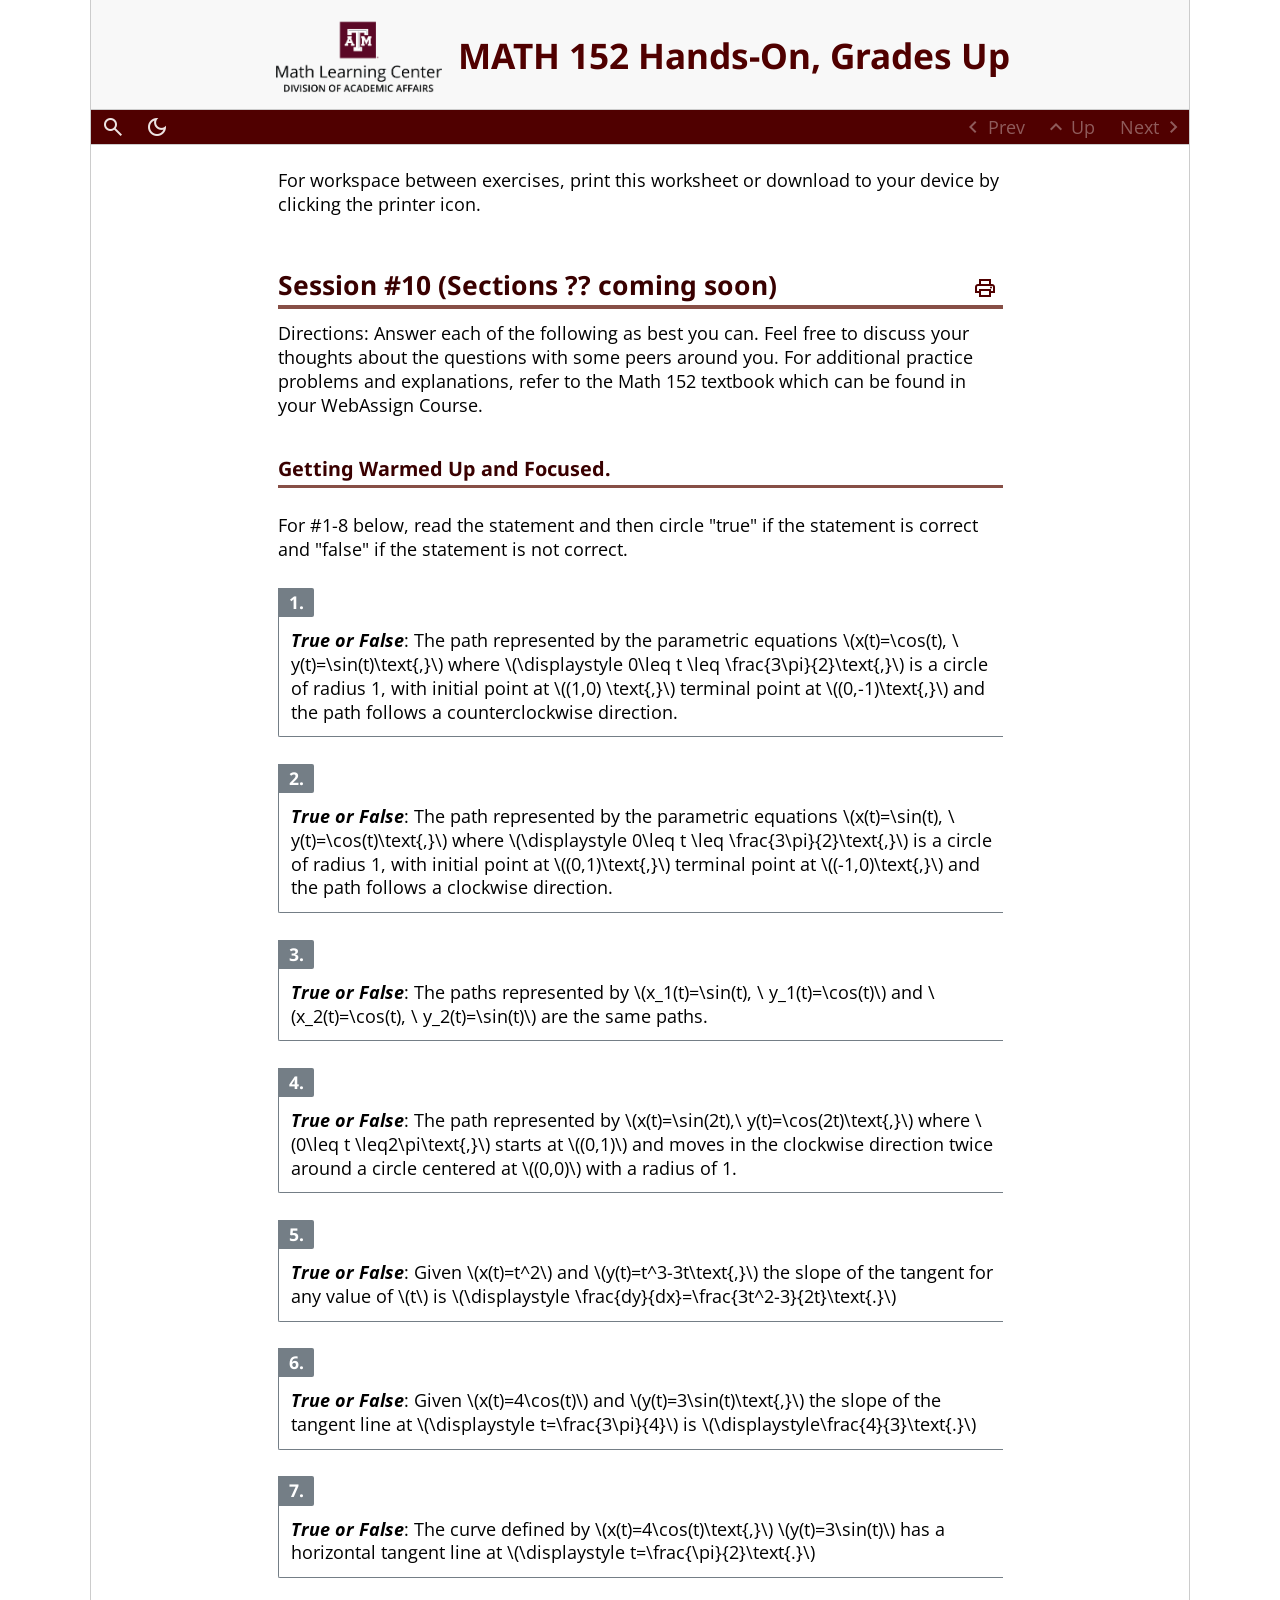
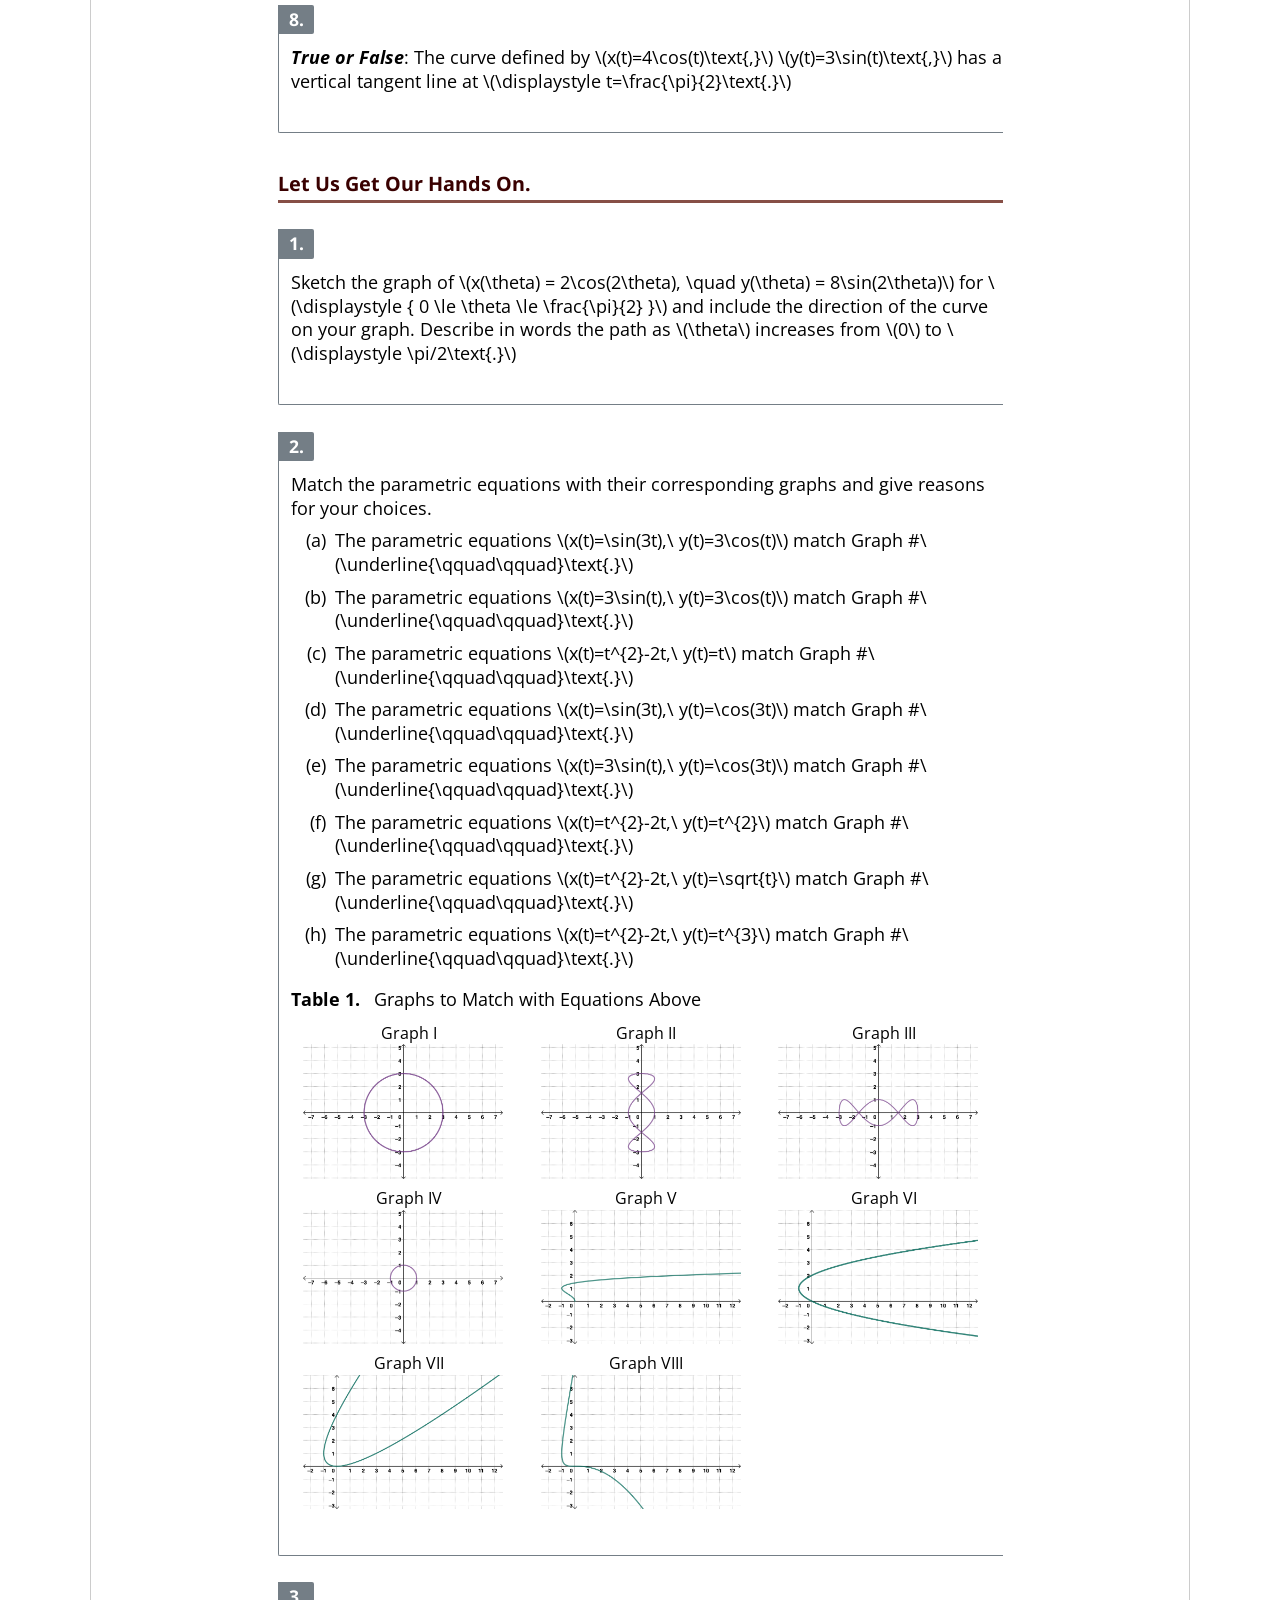
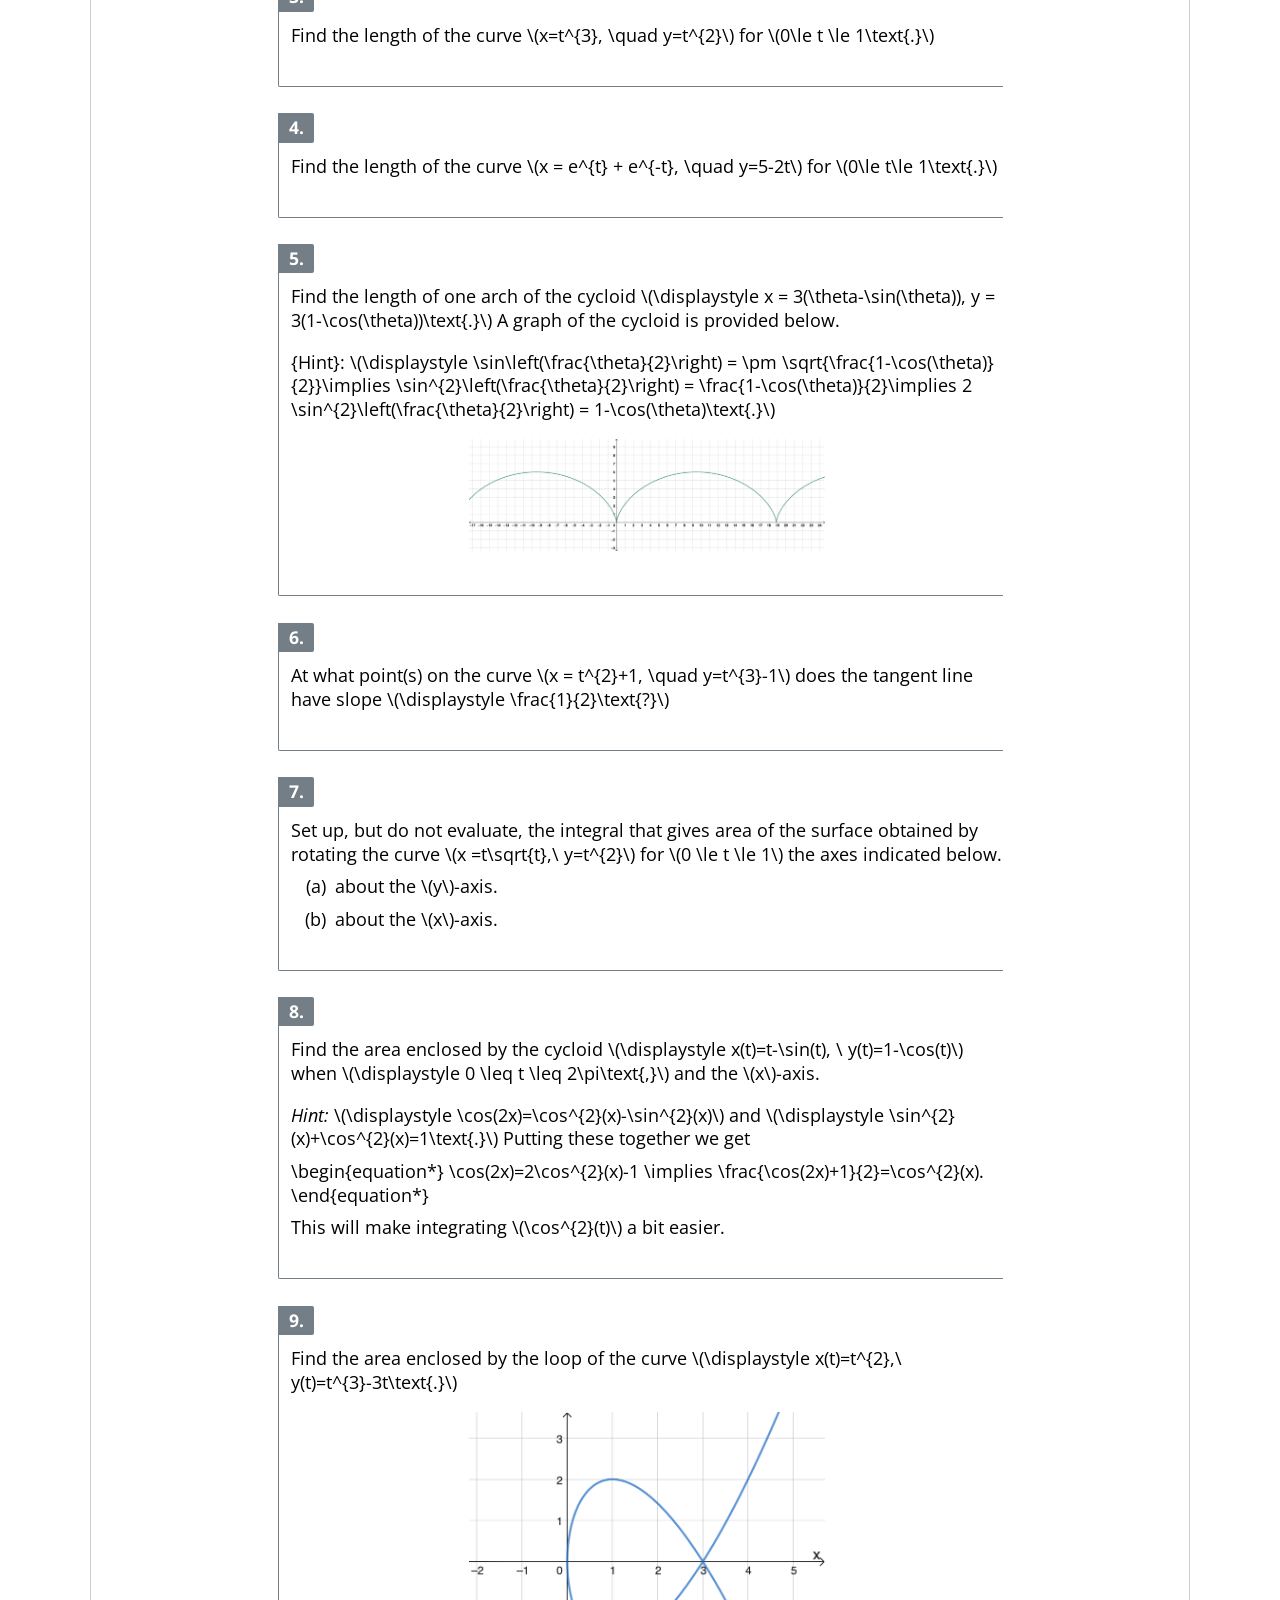
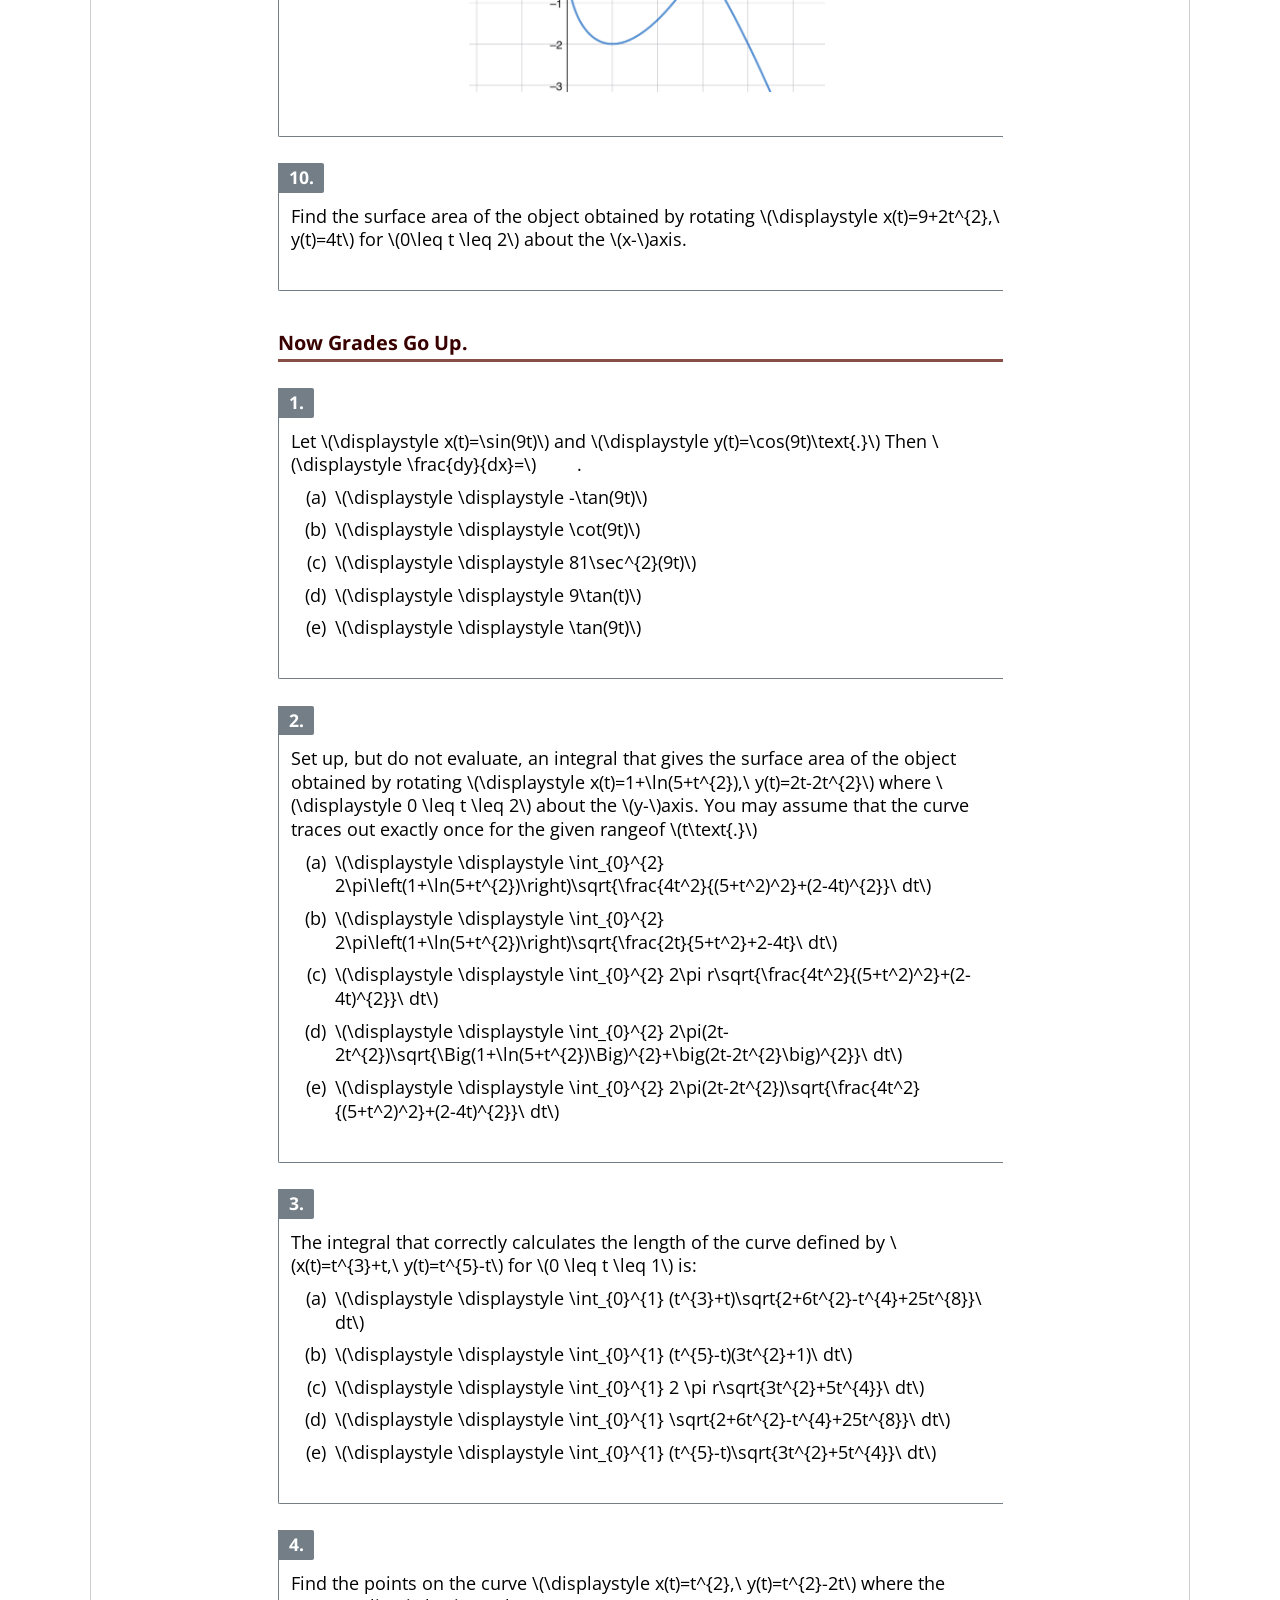
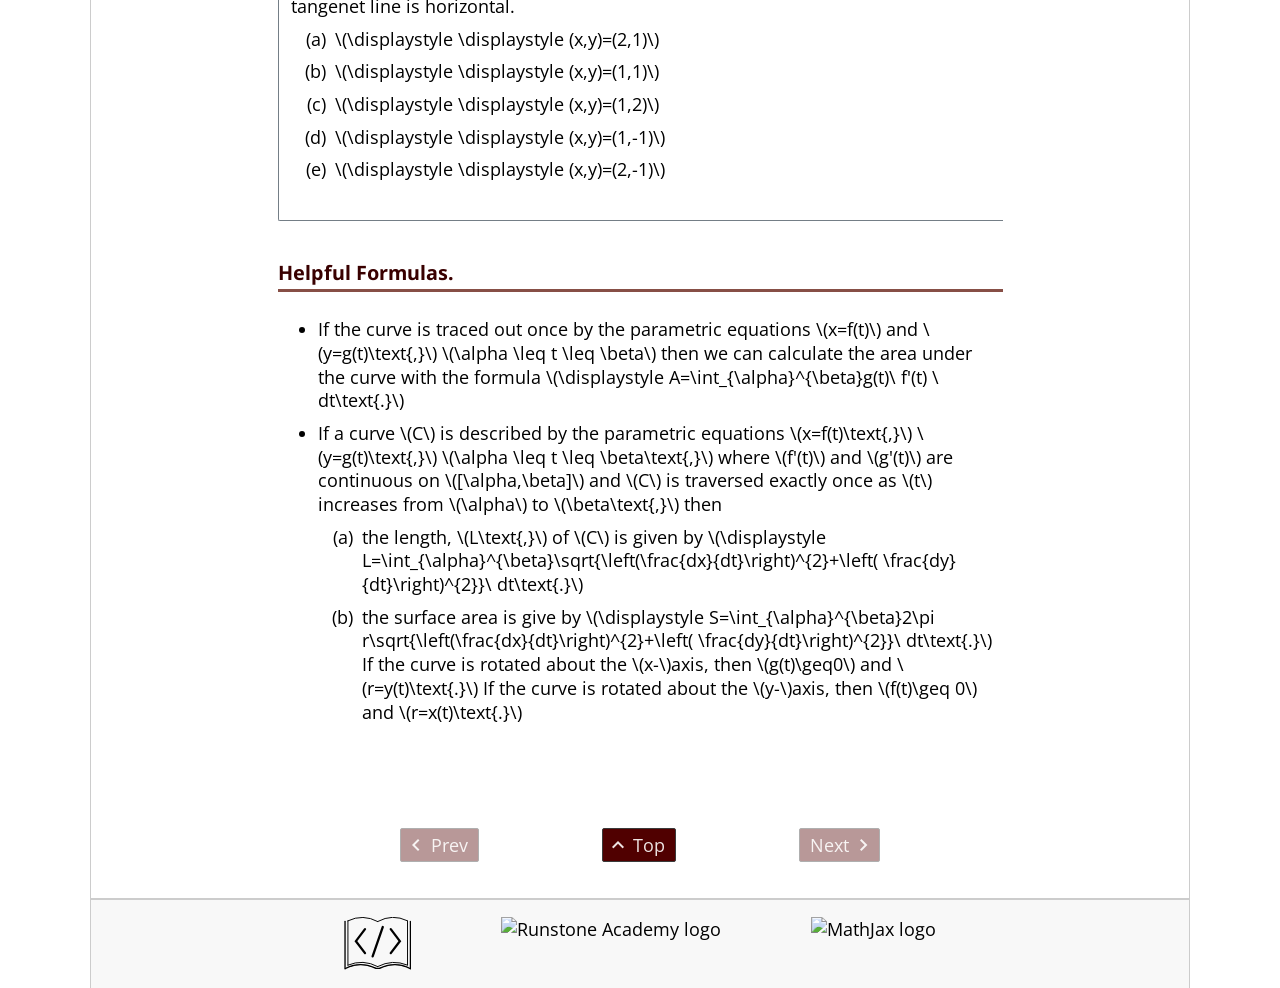
==== web10/session1wks.html @ d15b29ce "Latest build deployed." ====
<!DOCTYPE html>
<!--********************************************-->
<!--*       Generated from PreTeXt source      *-->
<!--*                                          *-->
<!--*         https://pretextbook.org          *-->
<!--*                                          *-->
<!--********************************************-->
<html lang="en-US" dir="ltr">
<!--******************************************-->
<!--*  Authored with PreTeXt                 *-->
<!--*  pretextbook.org                       *-->
<!--*  Theme: salem                          *-->
<!--*  Palette:                              *-->
<!--******************************************-->
<head xmlns:og="http://ogp.me/ns#" xmlns:book="https://ogp.me/ns/book#">
<meta http-equiv="Content-Type" content="text/html; charset=UTF-8">
<title>MATH 152 Hands-On, Grades Up</title>
<link rel="preconnect" href="https://fonts.googleapis.com">
<link rel="preconnect" href="https://fonts.gstatic.com" crossorigin="">
<link rel="stylesheet" href="https://fonts.googleapis.com/css2?family=Material+Symbols+Outlined:opsz,wght,FILL,GRAD@24,400,0,0">
<link href="_static/pretext/css/theme.css" rel="stylesheet" type="text/css">
<link href="_static/pretext/css/ol-markers.css" rel="stylesheet" type="text/css">
<script>
var runestoneMathReady = new Promise((resolve) => window.rsMathReady = resolve);
window.MathJax = {
  "tex": {
    "inlineMath": [
      [
        "\\(",
        "\\)"
      ]
    ],
    "tags": "none",
    "tagSide": "right",
    "tagIndent": ".8em",
    "packages": {
      "[+]": [
        "base",
        "extpfeil",
        "ams",
        "amscd",
        "color",
        "newcommand",
        "knowl"
      ]
    }
  },
  "options": {
    "ignoreHtmlClass": "tex2jax_ignore|ignore-math",
    "processHtmlClass": "process-math"
  },
  "chtml": {
    "scale": 0.98,
    "mtextInheritFont": true
  },
  "loader": {
    "load": [
      "input/asciimath",
      "[tex]/extpfeil",
      "[tex]/amscd",
      "[tex]/color",
      "[tex]/newcommand",
      "[pretext]/mathjaxknowl3.js"
    ],
    "paths": {
      "pretext": "_static/pretext/js"
    }
  },
  "startup": {
    pageReady() {
      return MathJax.startup.defaultPageReady().then(function () {
      console.log("in ready function");
      rsMathReady();
      }
    )}
  }
};
</script><script src="https://cdn.jsdelivr.net/npm/mathjax@3/es5/tex-chtml.js"></script><meta name="Keywords" content="Authored in PreTeXt">
<meta name="viewport" content="width=device-width, initial-scale=1.0">
<meta property="og:type" content="article">
<script src="_static/pretext/js/jquery.min.js"></script><script src="_static/pretext/js/pretext.js"></script><script src="_static/pretext/js/pretext_add_on.js?x=1"></script><!--** eBookCongig is necessary to configure interactive       **-->
<!--** Runestone components to run locally in reader's browser **-->
<!--** No external communication:                              **-->
<!--**     log level is 0, Runestone Services are disabled     **-->
<script type="text/javascript">
eBookConfig = {};
eBookConfig.useRunestoneServices = false;
eBookConfig.host = 'http://127.0.0.1:8000';
eBookConfig.course = 'PTX_Course_Title_Here';
eBookConfig.basecourse = 'PTX_Base_Course';
eBookConfig.isLoggedIn = false;
eBookConfig.email = '';
eBookConfig.isInstructor = false;
eBookConfig.logLevel = 0;
eBookConfig.username = '';
eBookConfig.readings = null;
eBookConfig.activities = null;
eBookConfig.downloadsEnabled = false;
eBookConfig.allow_pairs = false;
eBookConfig.enableScratchAC = false;
eBookConfig.build_info = "";
eBookConfig.python3 = null;
eBookConfig.runestone_version = '7.12.2';
eBookConfig.jobehost = '';
eBookConfig.proxyuri_runs = '';
eBookConfig.proxyuri_files = '';
eBookConfig.enable_chatcodes =  false;
</script>
<!--*** Runestone Services ***-->
<script src="_static/prefix-runtime.d2d4c56cb9826035.bundle.js"></script><script src="_static/prefix-723.3e6434f80549315a.bundle.js"></script><script src="_static/prefix-runestone.a4a209ed3a55c515.bundle.js"></script><link rel="stylesheet" type="text/css" href="_static/prefix-723.3bccd435914aa0ff.css">
<link rel="stylesheet" type="text/css" href="_static/prefix-runestone.b12a7b3f0773ebcd.css">
<script src="_static/pretext/js/lti_iframe_resizer.js"></script><script src="https://cdnjs.cloudflare.com/ajax/libs/lunr.js/2.3.9/lunr.min.js" integrity="sha512-4xUl/d6D6THrAnXAwGajXkoWaeMNwEKK4iNfq5DotEbLPAfk6FSxSP3ydNxqDgCw1c/0Z1Jg6L8h2j+++9BZmg==" crossorigin="anonymous" referrerpolicy="no-referrer"></script><script src="lunr-pretext-search-index.js" async=""></script><script src="_static/pretext/js/pretext_search.js"></script><script src="_static/pretext/js/knowl.js"></script><!--knowl.js code controls Sage Cells within knowls--><script>sagecellEvalName='Evaluate (Sage)';
</script>
</head>
<body id="authorslastnamelowercase-ShortTitleCamelCase" class="pretext article ignore-math">
<a class="assistive" href="#ptx-content">Skip to main content</a><header id="ptx-masthead" class="ptx-masthead"><div class="ptx-banner">
<a id="logo-link" class="logo-link" target="_blank" href="https://mlc.tamu.edu/"><img src="external/MLCLOGO.png" alt="Logo image"></a><div class="title-container">
<h1 class="heading"><a href="session1wks.html"><span class="title">MATH 152 Hands-On, Grades Up</span></a></h1>
<p class="byline"></p>
</div>
</div></header><nav id="ptx-navbar" class="ptx-navbar navbar"><div class="ptx-navbar-contents">
<button class="toc-toggle button hidden" title="Contents"><span class="icon material-symbols-outlined" aria-hidden="true">&#xe5d2;</span><span class="name">Contents</span></button><div class="searchbox">
<div class="searchwidget"><button id="searchbutton" class="searchbutton button" type="button" title="Search book"><span class="icon material-symbols-outlined" aria-hidden="true">&#xe8b6;</span><span class="name">Search Book</span></button></div>
<div id="searchresultsplaceholder" class="searchresultsplaceholder" style="display: none">
<div class="search-results-controls">
<input aria-label="Search term" id="ptxsearch" class="ptxsearch" type="text" name="terms" placeholder="Search term"><button title="Close search" id="closesearchresults" class="closesearchresults"><span class="material-symbols-outlined">close</span></button>
</div>
<h2 class="search-results-heading">Search Results: </h2>
<div id="searchempty" class="searchempty"><span>No results.</span></div>
<ol id="searchresults" class="searchresults"></ol>
</div>
</div>
<span class="nav-other-controls"><button id="light-dark-button" class="light-dark-button button" title="Dark Mode"><span class="icon material-symbols-outlined" aria-hidden="true">&#xe51c;</span><span class="name">Dark Mode</span></button></span><span class="treebuttons"><span class="previous-button button disabled"><span class="icon material-symbols-outlined" aria-hidden="true">&#xe5cb;</span><span class="name">Prev</span></span><span class="up-button button disabled"><span class="icon material-symbols-outlined" aria-hidden="true">&#xe5ce;</span><span class="name">Up</span></span><span class="next-button button disabled"><span class="name">Next</span><span class="icon material-symbols-outlined" aria-hidden="true">&#xe5cc;</span></span></span>
</div></nav><div id="latex-macros" class="hidden-content process-math" style="display:none"><span class="process-math">\(\newcommand{\foo}{b^{ar}}
\newcommand{\lt}{&lt;}
\newcommand{\gt}{&gt;}
\newcommand{\amp}{&amp;}
\definecolor{fillinmathshade}{gray}{0.9}
\newcommand{\fillinmath}[1]{\mathchoice{\colorbox{fillinmathshade}{$\displaystyle     \phantom{\,#1\,}$}}{\colorbox{fillinmathshade}{$\textstyle        \phantom{\,#1\,}$}}{\colorbox{fillinmathshade}{$\scriptstyle      \phantom{\,#1\,}$}}{\colorbox{fillinmathshade}{$\scriptscriptstyle\phantom{\,#1\,}$}}}
\)</span></div>
<div class="ptx-page">
<div id="ptx-sidebar" class="ptx-sidebar hidden"><nav id="ptx-toc" class="ptx-toc depth0 focused" data-preexpanded-levels="0" data-max-levels="0"><ul class="structural toc-item-list contains-active"><li class="toc-item toc-worksheet"><div class="toc-title-box"><a href="#session1wks-3" class="internal"><span class="title">Session #10 (Sections ?? coming soon)</span></a></div></li></ul></nav></div>
<main class="ptx-main"><div id="ptx-content" class="ptx-content">
<div class="print-preview-header">
<h2 class="print-preview">Print preview</h2>
<div class="print-controls">
<div class="print-controls-toggles">
<form class="papersize-select" id="papersize-select">
<span class="name">Paper size</span><label><input type="radio" name="papersize" value="a4">A4
        </label><label><input type="radio" name="papersize" value="letter">Letter
        </label>
</form>
<details class="print-options"><summary>Additional printing options</summary><div class="header-footer-options">
<div class="header-option">
<span class="title">Print headers</span><label>First page<input type="checkbox" id="print-first-page-header-checkbox" checked></label><label>Running<input type="checkbox" id="print-running-header-checkbox" checked></label>
</div>
<div class="footer-option">
<span class="title">Print footers</span><label>First page<input type="checkbox" id="print-first-page-footer-checkbox" checked></label><label>Running<input type="checkbox" id="print-running-footer-checkbox" checked></label>
</div>
</div>
<div class="highlight-workspace-option">
<label for="highlight-workspace-checkbox">Highlight workspace</label><input type="checkbox" id="highlight-workspace-checkbox">
</div></details>
</div>
<button class="print-button" title="Print" onClick="window.print()"><span class="icon material-symbols-outlined" aria-hidden="true">&#xe8ad;</span><span class="name">Print</span></button>
</div>
</div>
<section class="article" id="session1wks"><section class="introduction" id="session1wks-2"><div class="para" id="session1wks-2-1">For workspace between exercises, print this worksheet or download to your device by clicking the printer icon.<div class="autopermalink" data-description="Paragraph"><a href="#session1wks-2-1" title="Copy heading and permalink for Paragraph" aria-label="Copy heading and permalink for Paragraph">🔗</a></div>
</div></section><section class="worksheet" id="session1wks-3" data-margins="0.75in 0.75in 0.75in 0.75in" data-header-first-right="152 HOGU, Spring 2025" data-header-running-right="152 HOGU, Spring 2025" data-footer-first-left="© 2025 TAMU Math Learning Center" data-footer-running-left="© 2025 TAMU Math Learning Center"><h2 class="heading hide-type">
<span class="type">Worksheet</span><span class="space heading-divison-mark heading-divison-mark__space"> </span><span class="codenumber"></span><span class="space heading-divison-mark heading-divison-mark__space"> </span><span class="title">Session #10 (Sections ?? coming soon)</span><div class="print-links"><a href="?printpreview=session1wks-3" class="print-link" title="Print preview"><span class="icon material-symbols-outlined" aria-hidden="true">&#xe8ad;</span></a></div>
</h2>
<div class="para" id="session1wks-3-2">Directions: Answer each of the following as best you can. Feel free to discuss your thoughts about the questions with some peers around you. For additional practice problems and explanations, refer to the Math 152 textbook which can be found in your WebAssign Course.<div class="autopermalink" data-description="Paragraph"><a href="#session1wks-3-2" title="Copy heading and permalink for Paragraph" aria-label="Copy heading and permalink for Paragraph">🔗</a></div>
</div>
<section class="onepage" id="session1wks-3-3"><section class="paragraphs" id="session1wks-3-3-1"><h3 class="heading"><span class="title">Getting Warmed Up and Focused.</span></h3>
<div class="autopermalink" data-description="Paragraphs: Getting Warmed Up and Focused"><a href="#session1wks-3-3-1" title="Copy heading and permalink for Paragraphs: Getting Warmed Up and Focused" aria-label="Copy heading and permalink for Paragraphs: Getting Warmed Up and Focused">🔗</a></div></section><div class="para" id="session1wks-3-3-2">For #1-8 below, read the statement and then circle "true" if the statement is correct and "false" if the statement is not correct.<div class="autopermalink" data-description="Paragraph"><a href="#session1wks-3-3-2" title="Copy heading and permalink for Paragraph" aria-label="Copy heading and permalink for Paragraph">🔗</a></div>
</div>
<article class="exercise exercise-like" id="session1wks-3-3-3"><h3 class="heading"><span class="codenumber">1<span class="period heading-divison-mark heading-divison-mark__period">.</span></span></h3>
<div class="para" id="session1wks-3-3-3-1-1">
<em class="alert">True or False</em>: The path represented by the parametric equations <span class="process-math">\(x(t)=\cos(t), \ y(t)=\sin(t)\text{,}\)</span> where <span class="process-math">\(\displaystyle 0\leq t \leq \frac{3\pi}{2}\text{,}\)</span> is a circle of radius 1, with initial point at <span class="process-math">\((1,0) \text{,}\)</span> terminal point at <span class="process-math">\((0,-1)\text{,}\)</span> and the path follows a counterclockwise direction.<div class="autopermalink" data-description="Paragraph"><a href="#session1wks-3-3-3-1-1" title="Copy heading and permalink for Paragraph" aria-label="Copy heading and permalink for Paragraph">🔗</a></div>
</div>
<div class="autopermalink" data-description="Worksheet Exercise 1"><a href="#session1wks-3-3-3" title="Copy heading and permalink for Worksheet Exercise 1" aria-label="Copy heading and permalink for Worksheet Exercise 1">🔗</a></div></article><article class="exercise exercise-like" id="session1wks-3-3-4"><h3 class="heading"><span class="codenumber">2<span class="period heading-divison-mark heading-divison-mark__period">.</span></span></h3>
<div class="para" id="session1wks-3-3-4-1-1">
<em class="alert">True or False</em>: The path represented by the parametric equations <span class="process-math">\(x(t)=\sin(t), \ y(t)=\cos(t)\text{,}\)</span> where <span class="process-math">\(\displaystyle 0\leq t \leq \frac{3\pi}{2}\text{,}\)</span> is a circle of radius 1, with initial point at <span class="process-math">\((0,1)\text{,}\)</span> terminal point at <span class="process-math">\((-1,0)\text{,}\)</span> and the path follows a clockwise direction.<div class="autopermalink" data-description="Paragraph"><a href="#session1wks-3-3-4-1-1" title="Copy heading and permalink for Paragraph" aria-label="Copy heading and permalink for Paragraph">🔗</a></div>
</div>
<div class="autopermalink" data-description="Worksheet Exercise 2"><a href="#session1wks-3-3-4" title="Copy heading and permalink for Worksheet Exercise 2" aria-label="Copy heading and permalink for Worksheet Exercise 2">🔗</a></div></article><article class="exercise exercise-like" id="session1wks-3-3-5"><h3 class="heading"><span class="codenumber">3<span class="period heading-divison-mark heading-divison-mark__period">.</span></span></h3>
<div class="para" id="session1wks-3-3-5-1-1">
<em class="alert">True or False</em>: The paths represented by <span class="process-math">\(x_1(t)=\sin(t), \ y_1(t)=\cos(t)\)</span> and <span class="process-math">\(x_2(t)=\cos(t), \ y_2(t)=\sin(t)\)</span> are the same paths.<div class="autopermalink" data-description="Paragraph"><a href="#session1wks-3-3-5-1-1" title="Copy heading and permalink for Paragraph" aria-label="Copy heading and permalink for Paragraph">🔗</a></div>
</div>
<div class="autopermalink" data-description="Worksheet Exercise 3"><a href="#session1wks-3-3-5" title="Copy heading and permalink for Worksheet Exercise 3" aria-label="Copy heading and permalink for Worksheet Exercise 3">🔗</a></div></article><article class="exercise exercise-like" id="session1wks-3-3-6"><h3 class="heading"><span class="codenumber">4<span class="period heading-divison-mark heading-divison-mark__period">.</span></span></h3>
<div class="para" id="session1wks-3-3-6-1-1">
<em class="alert">True or False</em>: The path represented by <span class="process-math">\(x(t)=\sin(2t),\ y(t)=\cos(2t)\text{,}\)</span> where <span class="process-math">\(0\leq t \leq2\pi\text{,}\)</span> starts at <span class="process-math">\((0,1)\)</span> and moves in the clockwise direction twice around a circle centered at <span class="process-math">\((0,0)\)</span> with a radius  of 1.<div class="autopermalink" data-description="Paragraph"><a href="#session1wks-3-3-6-1-1" title="Copy heading and permalink for Paragraph" aria-label="Copy heading and permalink for Paragraph">🔗</a></div>
</div>
<div class="autopermalink" data-description="Worksheet Exercise 4"><a href="#session1wks-3-3-6" title="Copy heading and permalink for Worksheet Exercise 4" aria-label="Copy heading and permalink for Worksheet Exercise 4">🔗</a></div></article><article class="exercise exercise-like" id="session1wks-3-3-7"><h3 class="heading"><span class="codenumber">5<span class="period heading-divison-mark heading-divison-mark__period">.</span></span></h3>
<div class="para" id="session1wks-3-3-7-1-1">
<em class="alert">True or False</em>: Given <span class="process-math">\(x(t)=t^2\)</span> and <span class="process-math">\(y(t)=t^3-3t\text{,}\)</span> the slope of the tangent for any value of <span class="process-math">\(t\)</span> is <span class="process-math">\(\displaystyle \frac{dy}{dx}=\frac{3t^2-3}{2t}\text{.}\)</span><div class="autopermalink" data-description="Paragraph"><a href="#session1wks-3-3-7-1-1" title="Copy heading and permalink for Paragraph" aria-label="Copy heading and permalink for Paragraph">🔗</a></div>
</div>
<div class="autopermalink" data-description="Worksheet Exercise 5"><a href="#session1wks-3-3-7" title="Copy heading and permalink for Worksheet Exercise 5" aria-label="Copy heading and permalink for Worksheet Exercise 5">🔗</a></div></article><article class="exercise exercise-like" id="session1wks-3-3-8"><h3 class="heading"><span class="codenumber">6<span class="period heading-divison-mark heading-divison-mark__period">.</span></span></h3>
<div class="para" id="session1wks-3-3-8-1-1">
<em class="alert">True or False</em>: Given <span class="process-math">\(x(t)=4\cos(t)\)</span> and <span class="process-math">\(y(t)=3\sin(t)\text{,}\)</span> the slope of the tangent line at <span class="process-math">\(\displaystyle t=\frac{3\pi}{4}\)</span> is <span class="process-math">\(\displaystyle\frac{4}{3}\text{.}\)</span><div class="autopermalink" data-description="Paragraph"><a href="#session1wks-3-3-8-1-1" title="Copy heading and permalink for Paragraph" aria-label="Copy heading and permalink for Paragraph">🔗</a></div>
</div>
<div class="autopermalink" data-description="Worksheet Exercise 6"><a href="#session1wks-3-3-8" title="Copy heading and permalink for Worksheet Exercise 6" aria-label="Copy heading and permalink for Worksheet Exercise 6">🔗</a></div></article><article class="exercise exercise-like" id="session1wks-3-3-9"><h3 class="heading"><span class="codenumber">7<span class="period heading-divison-mark heading-divison-mark__period">.</span></span></h3>
<div class="para" id="session1wks-3-3-9-1-1">
<em class="alert">True or False</em>: The curve defined by  <span class="process-math">\(x(t)=4\cos(t)\text{,}\)</span> <span class="process-math">\(y(t)=3\sin(t)\)</span> has a horizontal tangent line at <span class="process-math">\(\displaystyle t=\frac{\pi}{2}\text{.}\)</span><div class="autopermalink" data-description="Paragraph"><a href="#session1wks-3-3-9-1-1" title="Copy heading and permalink for Paragraph" aria-label="Copy heading and permalink for Paragraph">🔗</a></div>
</div>
<div class="autopermalink" data-description="Worksheet Exercise 7"><a href="#session1wks-3-3-9" title="Copy heading and permalink for Worksheet Exercise 7" aria-label="Copy heading and permalink for Worksheet Exercise 7">🔗</a></div></article><article class="exercise exercise-like" id="session1wks-3-3-10"><h3 class="heading"><span class="codenumber">8<span class="period heading-divison-mark heading-divison-mark__period">.</span></span></h3>
<div class="para" id="session1wks-3-3-10-1-1">
<em class="alert">True or False</em>: The curve defined by  <span class="process-math">\(x(t)=4\cos(t)\text{,}\)</span> <span class="process-math">\(y(t)=3\sin(t)\text{,}\)</span> has a vertical tangent line at <span class="process-math">\(\displaystyle t=\frac{\pi}{2}\text{.}\)</span><div class="autopermalink" data-description="Paragraph"><a href="#session1wks-3-3-10-1-1" title="Copy heading and permalink for Paragraph" aria-label="Copy heading and permalink for Paragraph">🔗</a></div>
</div>
<div class="workspace" data-space="1 in"></div>
<div class="autopermalink" data-description="Worksheet Exercise 8"><a href="#session1wks-3-3-10" title="Copy heading and permalink for Worksheet Exercise 8" aria-label="Copy heading and permalink for Worksheet Exercise 8">🔗</a></div></article></section><section class="onepage" id="session1wks-3-4"><section class="paragraphs" id="session1wks-3-4-1"><h3 class="heading"><span class="title">Let Us Get Our Hands On.</span></h3>
<div class="autopermalink" data-description="Paragraphs: Let Us Get Our Hands On"><a href="#session1wks-3-4-1" title="Copy heading and permalink for Paragraphs: Let Us Get Our Hands On" aria-label="Copy heading and permalink for Paragraphs: Let Us Get Our Hands On">🔗</a></div></section><article class="exercise exercise-like" id="session1wks-3-4-2"><h3 class="heading"><span class="codenumber">1<span class="period heading-divison-mark heading-divison-mark__period">.</span></span></h3>
<div class="para" id="session1wks-3-4-2-1-1">Sketch the graph of <span class="process-math">\(x(\theta) = 2\cos(2\theta), \quad y(\theta) = 8\sin(2\theta)\)</span> for <span class="process-math">\(\displaystyle { 0 \le \theta \le \frac{\pi}{2} }\)</span> and include the direction of the curve on your graph. Describe in words the path as <span class="process-math">\(\theta\)</span> increases from <span class="process-math">\(0\)</span> to <span class="process-math">\(\displaystyle \pi/2\text{.}\)</span><div class="autopermalink" data-description="Paragraph"><a href="#session1wks-3-4-2-1-1" title="Copy heading and permalink for Paragraph" aria-label="Copy heading and permalink for Paragraph">🔗</a></div>
</div>
<div class="workspace" data-space="9 in"></div>
<div class="autopermalink" data-description="Worksheet Exercise 1"><a href="#session1wks-3-4-2" title="Copy heading and permalink for Worksheet Exercise 1" aria-label="Copy heading and permalink for Worksheet Exercise 1">🔗</a></div></article></section><section class="onepage" id="session1wks-3-5"><article class="exercise exercise-like" id="session1wks-3-5-1"><h3 class="heading"><span class="codenumber">2<span class="period heading-divison-mark heading-divison-mark__period">.</span></span></h3>
<div class="para logical" id="session1wks-3-5-1-1-1">
<div class="para">Match the parametric equations with their corresponding graphs and give reasons for your choices.</div>
<ol class="lower-alpha lower-alpha-level-1" id="session1wks-3-5-1-1-1-1">
<li id="session1wks-3-5-1-1-1-1-1">
<div class="para" id="session1wks-3-5-1-1-1-1-1-1">The parametric equations <span class="process-math">\(x(t)=\sin(3t),\ y(t)=3\cos(t)\)</span> match Graph #<span class="process-math">\(\underline{\qquad\qquad}\text{.}\)</span><div class="autopermalink" data-description="Paragraph"><a href="#session1wks-3-5-1-1-1-1-1-1" title="Copy heading and permalink for Paragraph" aria-label="Copy heading and permalink for Paragraph">🔗</a></div>
</div>
<div class="autopermalink" data-description="Item 2.a"><a href="#session1wks-3-5-1-1-1-1-1" title="Copy heading and permalink for Item 2.a" aria-label="Copy heading and permalink for Item 2.a">🔗</a></div>
</li>
<li id="session1wks-3-5-1-1-1-1-2">
<div class="para" id="session1wks-3-5-1-1-1-1-2-1">The parametric equations <span class="process-math">\(x(t)=3\sin(t),\ y(t)=3\cos(t)\)</span> match Graph #<span class="process-math">\(\underline{\qquad\qquad}\text{.}\)</span><div class="autopermalink" data-description="Paragraph"><a href="#session1wks-3-5-1-1-1-1-2-1" title="Copy heading and permalink for Paragraph" aria-label="Copy heading and permalink for Paragraph">🔗</a></div>
</div>
<div class="autopermalink" data-description="Item 2.b"><a href="#session1wks-3-5-1-1-1-1-2" title="Copy heading and permalink for Item 2.b" aria-label="Copy heading and permalink for Item 2.b">🔗</a></div>
</li>
<li id="session1wks-3-5-1-1-1-1-3">
<div class="para" id="session1wks-3-5-1-1-1-1-3-1">The parametric equations <span class="process-math">\(x(t)=t^{2}-2t,\ y(t)=t\)</span> match Graph #<span class="process-math">\(\underline{\qquad\qquad}\text{.}\)</span><div class="autopermalink" data-description="Paragraph"><a href="#session1wks-3-5-1-1-1-1-3-1" title="Copy heading and permalink for Paragraph" aria-label="Copy heading and permalink for Paragraph">🔗</a></div>
</div>
<div class="autopermalink" data-description="Item 2.c"><a href="#session1wks-3-5-1-1-1-1-3" title="Copy heading and permalink for Item 2.c" aria-label="Copy heading and permalink for Item 2.c">🔗</a></div>
</li>
<li id="session1wks-3-5-1-1-1-1-4">
<div class="para" id="session1wks-3-5-1-1-1-1-4-1">The parametric equations <span class="process-math">\(x(t)=\sin(3t),\ y(t)=\cos(3t)\)</span> match Graph #<span class="process-math">\(\underline{\qquad\qquad}\text{.}\)</span><div class="autopermalink" data-description="Paragraph"><a href="#session1wks-3-5-1-1-1-1-4-1" title="Copy heading and permalink for Paragraph" aria-label="Copy heading and permalink for Paragraph">🔗</a></div>
</div>
<div class="autopermalink" data-description="Item 2.d"><a href="#session1wks-3-5-1-1-1-1-4" title="Copy heading and permalink for Item 2.d" aria-label="Copy heading and permalink for Item 2.d">🔗</a></div>
</li>
<li id="session1wks-3-5-1-1-1-1-5">
<div class="para" id="session1wks-3-5-1-1-1-1-5-1">The parametric equations <span class="process-math">\(x(t)=3\sin(t),\ y(t)=\cos(3t)\)</span> match Graph #<span class="process-math">\(\underline{\qquad\qquad}\text{.}\)</span><div class="autopermalink" data-description="Paragraph"><a href="#session1wks-3-5-1-1-1-1-5-1" title="Copy heading and permalink for Paragraph" aria-label="Copy heading and permalink for Paragraph">🔗</a></div>
</div>
<div class="autopermalink" data-description="Item 2.e"><a href="#session1wks-3-5-1-1-1-1-5" title="Copy heading and permalink for Item 2.e" aria-label="Copy heading and permalink for Item 2.e">🔗</a></div>
</li>
<li id="session1wks-3-5-1-1-1-1-6">
<div class="para" id="session1wks-3-5-1-1-1-1-6-1">The parametric equations <span class="process-math">\(x(t)=t^{2}-2t,\ y(t)=t^{2}\)</span> match Graph #<span class="process-math">\(\underline{\qquad\qquad}\text{.}\)</span><div class="autopermalink" data-description="Paragraph"><a href="#session1wks-3-5-1-1-1-1-6-1" title="Copy heading and permalink for Paragraph" aria-label="Copy heading and permalink for Paragraph">🔗</a></div>
</div>
<div class="autopermalink" data-description="Item 2.f"><a href="#session1wks-3-5-1-1-1-1-6" title="Copy heading and permalink for Item 2.f" aria-label="Copy heading and permalink for Item 2.f">🔗</a></div>
</li>
<li id="session1wks-3-5-1-1-1-1-7">
<div class="para" id="session1wks-3-5-1-1-1-1-7-1">The parametric equations <span class="process-math">\(x(t)=t^{2}-2t,\ y(t)=\sqrt{t}\)</span> match Graph #<span class="process-math">\(\underline{\qquad\qquad}\text{.}\)</span><div class="autopermalink" data-description="Paragraph"><a href="#session1wks-3-5-1-1-1-1-7-1" title="Copy heading and permalink for Paragraph" aria-label="Copy heading and permalink for Paragraph">🔗</a></div>
</div>
<div class="autopermalink" data-description="Item 2.g"><a href="#session1wks-3-5-1-1-1-1-7" title="Copy heading and permalink for Item 2.g" aria-label="Copy heading and permalink for Item 2.g">🔗</a></div>
</li>
<li id="session1wks-3-5-1-1-1-1-8">
<div class="para" id="session1wks-3-5-1-1-1-1-8-1">The parametric equations <span class="process-math">\(x(t)=t^{2}-2t,\ y(t)=t^{3}\)</span> match Graph #<span class="process-math">\(\underline{\qquad\qquad}\text{.}\)</span><div class="autopermalink" data-description="Paragraph"><a href="#session1wks-3-5-1-1-1-1-8-1" title="Copy heading and permalink for Paragraph" aria-label="Copy heading and permalink for Paragraph">🔗</a></div>
</div>
<div class="autopermalink" data-description="Item 2.h"><a href="#session1wks-3-5-1-1-1-1-8" title="Copy heading and permalink for Item 2.h" aria-label="Copy heading and permalink for Item 2.h">🔗</a></div>
</li>
</ol>
<div class="para"><figure class="table table-like" id="session1wks-3-5-1-1-1-2"><figcaption><span class="type">Table</span><span class="space heading-divison-mark heading-divison-mark__space"> </span><span class="codenumber">1<span class="period heading-divison-mark heading-divison-mark__period">.</span></span><span class="space heading-divison-mark heading-divison-mark__space"> </span>Graphs to Match with Equations Above<div class="autopermalink" data-description="Table 1: Graphs to Match with Equations Above"><a href="#session1wks-3-5-1-1-1-2" title="Copy heading and permalink for Table 1: Graphs to Match with Equations Above" aria-label="Copy heading and permalink for Table 1: Graphs to Match with Equations Above">🔗</a></div></figcaption><div class="tabular-box natural-width"><table class="tabular">
<tr>
<td class="c m b0 r0 l0 t0 lines">Graph I<div class="image-box" style="width: 100%; margin-left: 0%; margin-right: 0%;"><img src="external/3sin(t)3cos(t).png" class="contained"></div>
</td>
<td class="c m b0 r0 l0 t0 lines">Graph II<div class="image-box" style="width: 100%; margin-left: 0%; margin-right: 0%;"><img src="external/sin(3t)3cos(t).png" class="contained"></div>
</td>
<td class="c m b0 r0 l0 t0 lines">Graph III<div class="image-box" style="width: 100%; margin-left: 0%; margin-right: 0%;"><img src="external/3sin(t)cos(3t).png" class="contained"></div>
</td>
</tr>
<tr>
<td class="c m b0 r0 l0 t0 lines">Graph IV<div class="image-box" style="width: 100%; margin-left: 0%; margin-right: 0%;"><img src="external/sin(3t)cos(3t).png" class="contained"></div>
</td>
<td class="c m b0 r0 l0 t0 lines">Graph V<div class="image-box" style="width: 100%; margin-left: 0%; margin-right: 0%;"><img src="external/t^2-2tandsqrt(t).png" class="contained"></div>
</td>
<td class="c m b0 r0 l0 t0 lines">Graph VI<div class="image-box" style="width: 100%; margin-left: 0%; margin-right: 0%;"><img src="external/t^2-2tandt.png" class="contained"></div>
</td>
</tr>
<tr>
<td class="c m b0 r0 l0 t0 lines">Graph VII<div class="image-box" style="width: 100%; margin-left: 0%; margin-right: 0%;"><img src="external/t^2-2tandt^2.png" class="contained"></div>
</td>
<td class="c m b0 r0 l0 t0 lines">Graph VIII<div class="image-box" style="width: 100%; margin-left: 0%; margin-right: 0%;"><img src="external/t^2-2tandt^3.png" class="contained"></div>
</td>
</tr>
</table></div></figure></div>
<div class="autopermalink" data-description="Paragraph"><a href="#session1wks-3-5-1-1-1" title="Copy heading and permalink for Paragraph" aria-label="Copy heading and permalink for Paragraph">🔗</a></div>
</div>
<div class="workspace" data-space="9 in"></div>
<div class="autopermalink" data-description="Worksheet Exercise 2"><a href="#session1wks-3-5-1" title="Copy heading and permalink for Worksheet Exercise 2" aria-label="Copy heading and permalink for Worksheet Exercise 2">🔗</a></div></article></section><section class="onepage" id="session1wks-3-6"><article class="exercise exercise-like" id="session1wks-3-6-1"><h3 class="heading"><span class="codenumber">3<span class="period heading-divison-mark heading-divison-mark__period">.</span></span></h3>
<div class="para" id="session1wks-3-6-1-1-1">Find the length of the curve <span class="process-math">\(x=t^{3}, \quad y=t^{2}\)</span> for <span class="process-math">\(0\le t \le 1\text{.}\)</span><div class="autopermalink" data-description="Paragraph"><a href="#session1wks-3-6-1-1-1" title="Copy heading and permalink for Paragraph" aria-label="Copy heading and permalink for Paragraph">🔗</a></div>
</div>
<div class="workspace" data-space="3.5 in"></div>
<div class="autopermalink" data-description="Worksheet Exercise 3"><a href="#session1wks-3-6-1" title="Copy heading and permalink for Worksheet Exercise 3" aria-label="Copy heading and permalink for Worksheet Exercise 3">🔗</a></div></article><article class="exercise exercise-like" id="session1wks-3-6-2"><h3 class="heading"><span class="codenumber">4<span class="period heading-divison-mark heading-divison-mark__period">.</span></span></h3>
<div class="para" id="session1wks-3-6-2-1-1">Find the length of the curve <span class="process-math">\(x = e^{t} + e^{-t}, \quad y=5-2t\)</span> for <span class="process-math">\(0\le t\le 1\text{.}\)</span><div class="autopermalink" data-description="Paragraph"><a href="#session1wks-3-6-2-1-1" title="Copy heading and permalink for Paragraph" aria-label="Copy heading and permalink for Paragraph">🔗</a></div>
</div>
<div class="workspace" data-space="3.5 in"></div>
<div class="autopermalink" data-description="Worksheet Exercise 4"><a href="#session1wks-3-6-2" title="Copy heading and permalink for Worksheet Exercise 4" aria-label="Copy heading and permalink for Worksheet Exercise 4">🔗</a></div></article></section><section class="onepage" id="session1wks-3-7"><article class="exercise exercise-like" id="session1wks-3-7-1"><h3 class="heading"><span class="codenumber">5<span class="period heading-divison-mark heading-divison-mark__period">.</span></span></h3>
<div class="para" id="session1wks-3-7-1-1-1">Find the length of one arch of the cycloid <span class="process-math">\(\displaystyle x = 3(\theta-\sin(\theta)), y = 3(1-\cos(\theta))\text{.}\)</span> A graph of the cycloid is provided below.<div class="autopermalink" data-description="Paragraph"><a href="#session1wks-3-7-1-1-1" title="Copy heading and permalink for Paragraph" aria-label="Copy heading and permalink for Paragraph">🔗</a></div>
</div> <div class="para" id="session1wks-3-7-1-1-2">{Hint}:  <span class="process-math">\(\displaystyle \sin\left(\frac{\theta}{2}\right) = \pm \sqrt{\frac{1-\cos(\theta)}{2}}\implies \sin^{2}\left(\frac{\theta}{2}\right) = \frac{1-\cos(\theta)}{2}\implies 2 \sin^{2}\left(\frac{\theta}{2}\right) = 1-\cos(\theta)\text{.}\)</span><div class="autopermalink" data-description="Paragraph"><a href="#session1wks-3-7-1-1-2" title="Copy heading and permalink for Paragraph" aria-label="Copy heading and permalink for Paragraph">🔗</a></div>
</div> <div class="para" id="session1wks-3-7-1-1-3">
<div class="image-box" style="width: 50%; margin-left: 25%; margin-right: 25%;"><img src="external/cycloid.png" class="contained"></div>
<div class="autopermalink" data-description="Paragraph"><a href="#session1wks-3-7-1-1-3" title="Copy heading and permalink for Paragraph" aria-label="Copy heading and permalink for Paragraph">🔗</a></div>
</div>
<div class="workspace" data-space="8 in"></div>
<div class="autopermalink" data-description="Worksheet Exercise 5"><a href="#session1wks-3-7-1" title="Copy heading and permalink for Worksheet Exercise 5" aria-label="Copy heading and permalink for Worksheet Exercise 5">🔗</a></div></article></section><section class="onepage" id="session1wks-3-8"><article class="exercise exercise-like" id="session1wks-3-8-1"><h3 class="heading"><span class="codenumber">6<span class="period heading-divison-mark heading-divison-mark__period">.</span></span></h3>
<div class="para" id="session1wks-3-8-1-1-1">At what point(s) on the curve <span class="process-math">\(x = t^{2}+1, \quad y=t^{3}-1\)</span> does the tangent line have slope <span class="process-math">\(\displaystyle \frac{1}{2}\text{?}\)</span><div class="autopermalink" data-description="Paragraph"><a href="#session1wks-3-8-1-1-1" title="Copy heading and permalink for Paragraph" aria-label="Copy heading and permalink for Paragraph">🔗</a></div>
</div>
<div class="workspace" data-space="3.5 in"></div>
<div class="autopermalink" data-description="Worksheet Exercise 6"><a href="#session1wks-3-8-1" title="Copy heading and permalink for Worksheet Exercise 6" aria-label="Copy heading and permalink for Worksheet Exercise 6">🔗</a></div></article><article class="exercise exercise-like" id="session1wks-3-8-2"><h3 class="heading"><span class="codenumber">7<span class="period heading-divison-mark heading-divison-mark__period">.</span></span></h3>
<div class="para logical" id="session1wks-3-8-2-1-1">
<div class="para">Set up, but do not evaluate, the integral that gives area of the surface obtained by rotating the curve <span class="process-math">\(x =t\sqrt{t},\  y=t^{2}\)</span> for <span class="process-math">\(0 \le t \le 1\)</span> the axes indicated below.</div>
<ol class="lower-alpha lower-alpha-level-1" id="session1wks-3-8-2-1-1-3">
<li id="session1wks-3-8-2-1-1-3-1">
<div class="para" id="session1wks-3-8-2-1-1-3-1-1">about the <span class="process-math">\(y\)</span>-axis.<div class="autopermalink" data-description="Paragraph"><a href="#session1wks-3-8-2-1-1-3-1-1" title="Copy heading and permalink for Paragraph" aria-label="Copy heading and permalink for Paragraph">🔗</a></div>
</div>
<div class="autopermalink" data-description="Item 7.a"><a href="#session1wks-3-8-2-1-1-3-1" title="Copy heading and permalink for Item 7.a" aria-label="Copy heading and permalink for Item 7.a">🔗</a></div>
</li>
<li id="session1wks-3-8-2-1-1-3-2">
<div class="para" id="session1wks-3-8-2-1-1-3-2-1">about the <span class="process-math">\(x\)</span>-axis.<div class="autopermalink" data-description="Paragraph"><a href="#session1wks-3-8-2-1-1-3-2-1" title="Copy heading and permalink for Paragraph" aria-label="Copy heading and permalink for Paragraph">🔗</a></div>
</div>
<div class="autopermalink" data-description="Item 7.b"><a href="#session1wks-3-8-2-1-1-3-2" title="Copy heading and permalink for Item 7.b" aria-label="Copy heading and permalink for Item 7.b">🔗</a></div>
</li>
</ol>
<div class="autopermalink" data-description="Paragraph"><a href="#session1wks-3-8-2-1-1" title="Copy heading and permalink for Paragraph" aria-label="Copy heading and permalink for Paragraph">🔗</a></div>
</div>
<div class="workspace" data-space="3.5 in"></div>
<div class="autopermalink" data-description="Worksheet Exercise 7"><a href="#session1wks-3-8-2" title="Copy heading and permalink for Worksheet Exercise 7" aria-label="Copy heading and permalink for Worksheet Exercise 7">🔗</a></div></article></section><section class="onepage" id="session1wks-3-9"><article class="exercise exercise-like" id="session1wks-3-9-1"><h3 class="heading"><span class="codenumber">8<span class="period heading-divison-mark heading-divison-mark__period">.</span></span></h3>
<div class="para" id="session1wks-3-9-1-1-1">Find the area enclosed by the cycloid <span class="process-math">\(\displaystyle x(t)=t-\sin(t), \  y(t)=1-\cos(t)\)</span> when <span class="process-math">\(\displaystyle 0 \leq t \leq 2\pi\text{,}\)</span> and the <span class="process-math">\(x\)</span>-axis.<div class="autopermalink" data-description="Paragraph"><a href="#session1wks-3-9-1-1-1" title="Copy heading and permalink for Paragraph" aria-label="Copy heading and permalink for Paragraph">🔗</a></div>
</div> <div class="para logical" id="session1wks-3-9-1-1-2">
<div class="para">
<em class="emphasis">Hint:</em> <span class="process-math">\(\displaystyle \cos(2x)=\cos^{2}(x)-\sin^{2}(x)\)</span> and <span class="process-math">\(\displaystyle \sin^{2}(x)+\cos^{2}(x)=1\text{.}\)</span> Putting these together we get</div>
<div class="displaymath process-math" id="session1wks-3-9-1-1-2-4">
\begin{equation*}
\cos(2x)=2\cos^{2}(x)-1 \implies \frac{\cos(2x)+1}{2}=\cos^{2}(x).
\end{equation*}
</div>
<div class="para">This will make integrating <span class="process-math">\(\cos^{2}(t)\)</span> a bit easier.</div>
<div class="autopermalink" data-description="Paragraph"><a href="#session1wks-3-9-1-1-2" title="Copy heading and permalink for Paragraph" aria-label="Copy heading and permalink for Paragraph">🔗</a></div>
</div>
<div class="workspace" data-space="8 in"></div>
<div class="autopermalink" data-description="Worksheet Exercise 8"><a href="#session1wks-3-9-1" title="Copy heading and permalink for Worksheet Exercise 8" aria-label="Copy heading and permalink for Worksheet Exercise 8">🔗</a></div></article></section><section class="onepage" id="session1wks-3-10"><article class="exercise exercise-like" id="session1wks-3-10-1"><h3 class="heading"><span class="codenumber">9<span class="period heading-divison-mark heading-divison-mark__period">.</span></span></h3>
<div class="para" id="session1wks-3-10-1-1-1">Find the area enclosed by the loop of the curve <span class="process-math">\(\displaystyle x(t)=t^{2},\ y(t)=t^{3}-3t\text{.}\)</span><div class="autopermalink" data-description="Paragraph"><a href="#session1wks-3-10-1-1-1" title="Copy heading and permalink for Paragraph" aria-label="Copy heading and permalink for Paragraph">🔗</a></div>
</div> <div class="para" id="session1wks-3-10-1-1-2">
<div class="image-box" style="width: 50%; margin-left: 25%; margin-right: 25%;"><img src="external/t^2_(t^3-3t).png" class="contained"></div>
<div class="autopermalink" data-description="Paragraph"><a href="#session1wks-3-10-1-1-2" title="Copy heading and permalink for Paragraph" aria-label="Copy heading and permalink for Paragraph">🔗</a></div>
</div>
<div class="workspace" data-space="2.5 in"></div>
<div class="autopermalink" data-description="Worksheet Exercise 9"><a href="#session1wks-3-10-1" title="Copy heading and permalink for Worksheet Exercise 9" aria-label="Copy heading and permalink for Worksheet Exercise 9">🔗</a></div></article><article class="exercise exercise-like" id="session1wks-3-10-2"><h3 class="heading"><span class="codenumber">10<span class="period heading-divison-mark heading-divison-mark__period">.</span></span></h3>
<div class="para" id="session1wks-3-10-2-1-1">Find the surface area of the object obtained by rotating <span class="process-math">\(\displaystyle x(t)=9+2t^{2},\ y(t)=4t\)</span> for <span class="process-math">\(0\leq t \leq 2\)</span> about the <span class="process-math">\(x-\)</span>axis.<div class="autopermalink" data-description="Paragraph"><a href="#session1wks-3-10-2-1-1" title="Copy heading and permalink for Paragraph" aria-label="Copy heading and permalink for Paragraph">🔗</a></div>
</div>
<div class="workspace" data-space="4 in"></div>
<div class="autopermalink" data-description="Worksheet Exercise 10"><a href="#session1wks-3-10-2" title="Copy heading and permalink for Worksheet Exercise 10" aria-label="Copy heading and permalink for Worksheet Exercise 10">🔗</a></div></article></section><section class="onepage" id="session1wks-3-11"><section class="paragraphs" id="session1wks-3-11-1"><h3 class="heading"><span class="title">Now Grades Go Up.</span></h3>
<div class="autopermalink" data-description="Paragraphs: Now Grades Go Up"><a href="#session1wks-3-11-1" title="Copy heading and permalink for Paragraphs: Now Grades Go Up" aria-label="Copy heading and permalink for Paragraphs: Now Grades Go Up">🔗</a></div></section><article class="exercise exercise-like" id="session1wks-3-11-2"><h3 class="heading"><span class="codenumber">1<span class="period heading-divison-mark heading-divison-mark__period">.</span></span></h3>
<div class="para logical" id="session1wks-3-11-2-1-1">
<div class="para">Let <span class="process-math">\(\displaystyle x(t)=\sin(9t)\)</span> and <span class="process-math">\(\displaystyle y(t)=\cos(9t)\text{.}\)</span> Then <span class="process-math">\(\displaystyle \frac{dy}{dx}=\)</span> <em class="emphasis">  </em>.</div>
<ol class="lower-alpha ol-marker-1" id="session1wks-3-11-2-1-1-5">
<li id="session1wks-3-11-2-1-1-5-1">
<div class="para" id="session1wks-3-11-2-1-1-5-1-1">
<span class="process-math">\(\displaystyle \displaystyle -\tan(9t)\)</span><div class="autopermalink" data-description="Paragraph"><a href="#session1wks-3-11-2-1-1-5-1-1" title="Copy heading and permalink for Paragraph" aria-label="Copy heading and permalink for Paragraph">🔗</a></div>
</div>
<div class="autopermalink" data-description="Item 1.a"><a href="#session1wks-3-11-2-1-1-5-1" title="Copy heading and permalink for Item 1.a" aria-label="Copy heading and permalink for Item 1.a">🔗</a></div>
</li>
<li id="session1wks-3-11-2-1-1-5-2">
<div class="para" id="session1wks-3-11-2-1-1-5-2-1">
<span class="process-math">\(\displaystyle \displaystyle \cot(9t)\)</span><div class="autopermalink" data-description="Paragraph"><a href="#session1wks-3-11-2-1-1-5-2-1" title="Copy heading and permalink for Paragraph" aria-label="Copy heading and permalink for Paragraph">🔗</a></div>
</div>
<div class="autopermalink" data-description="Item 1.b"><a href="#session1wks-3-11-2-1-1-5-2" title="Copy heading and permalink for Item 1.b" aria-label="Copy heading and permalink for Item 1.b">🔗</a></div>
</li>
<li id="session1wks-3-11-2-1-1-5-3">
<div class="para" id="session1wks-3-11-2-1-1-5-3-1">
<span class="process-math">\(\displaystyle \displaystyle 81\sec^{2}(9t)\)</span><div class="autopermalink" data-description="Paragraph"><a href="#session1wks-3-11-2-1-1-5-3-1" title="Copy heading and permalink for Paragraph" aria-label="Copy heading and permalink for Paragraph">🔗</a></div>
</div>
<div class="autopermalink" data-description="Item 1.c"><a href="#session1wks-3-11-2-1-1-5-3" title="Copy heading and permalink for Item 1.c" aria-label="Copy heading and permalink for Item 1.c">🔗</a></div>
</li>
<li id="session1wks-3-11-2-1-1-5-4">
<div class="para" id="session1wks-3-11-2-1-1-5-4-1">
<span class="process-math">\(\displaystyle \displaystyle 9\tan(t)\)</span><div class="autopermalink" data-description="Paragraph"><a href="#session1wks-3-11-2-1-1-5-4-1" title="Copy heading and permalink for Paragraph" aria-label="Copy heading and permalink for Paragraph">🔗</a></div>
</div>
<div class="autopermalink" data-description="Item 1.d"><a href="#session1wks-3-11-2-1-1-5-4" title="Copy heading and permalink for Item 1.d" aria-label="Copy heading and permalink for Item 1.d">🔗</a></div>
</li>
<li id="session1wks-3-11-2-1-1-5-5">
<div class="para" id="session1wks-3-11-2-1-1-5-5-1">
<span class="process-math">\(\displaystyle \displaystyle \tan(9t)\)</span><div class="autopermalink" data-description="Paragraph"><a href="#session1wks-3-11-2-1-1-5-5-1" title="Copy heading and permalink for Paragraph" aria-label="Copy heading and permalink for Paragraph">🔗</a></div>
</div>
<div class="autopermalink" data-description="Item 1.e"><a href="#session1wks-3-11-2-1-1-5-5" title="Copy heading and permalink for Item 1.e" aria-label="Copy heading and permalink for Item 1.e">🔗</a></div>
</li>
</ol>
<div class="autopermalink" data-description="Paragraph"><a href="#session1wks-3-11-2-1-1" title="Copy heading and permalink for Paragraph" aria-label="Copy heading and permalink for Paragraph">🔗</a></div>
</div>
<div class="workspace" data-space="3.5 in"></div>
<div class="autopermalink" data-description="Worksheet Exercise 1"><a href="#session1wks-3-11-2" title="Copy heading and permalink for Worksheet Exercise 1" aria-label="Copy heading and permalink for Worksheet Exercise 1">🔗</a></div></article><article class="exercise exercise-like" id="session1wks-3-11-3"><h3 class="heading"><span class="codenumber">2<span class="period heading-divison-mark heading-divison-mark__period">.</span></span></h3>
<div class="para logical" id="session1wks-3-11-3-1-1">
<div class="para">Set up, but do not evaluate, an integral that gives the surface area of the object obtained by rotating <span class="process-math">\(\displaystyle x(t)=1+\ln(5+t^{2}),\ y(t)=2t-2t^{2}\)</span> where <span class="process-math">\(\displaystyle 0 \leq t \leq 2\)</span> about the <span class="process-math">\(y-\)</span>axis. You may assume that the curve traces out exactly once for the given rangeof <span class="process-math">\(t\text{.}\)</span>
</div>
<ol class="lower-alpha ol-marker-1" id="session1wks-3-11-3-1-1-5">
<li id="session1wks-3-11-3-1-1-5-1">
<div class="para" id="session1wks-3-11-3-1-1-5-1-1">
<span class="process-math">\(\displaystyle \displaystyle \int_{0}^{2} 2\pi\left(1+\ln(5+t^{2})\right)\sqrt{\frac{4t^2}{(5+t^2)^2}+(2-4t)^{2}}\ dt\)</span><div class="autopermalink" data-description="Paragraph"><a href="#session1wks-3-11-3-1-1-5-1-1" title="Copy heading and permalink for Paragraph" aria-label="Copy heading and permalink for Paragraph">🔗</a></div>
</div>
<div class="autopermalink" data-description="Item 2.a"><a href="#session1wks-3-11-3-1-1-5-1" title="Copy heading and permalink for Item 2.a" aria-label="Copy heading and permalink for Item 2.a">🔗</a></div>
</li>
<li id="session1wks-3-11-3-1-1-5-2">
<div class="para" id="session1wks-3-11-3-1-1-5-2-1">
<span class="process-math">\(\displaystyle \displaystyle \int_{0}^{2} 2\pi\left(1+\ln(5+t^{2})\right)\sqrt{\frac{2t}{5+t^2}+2-4t}\ dt\)</span><div class="autopermalink" data-description="Paragraph"><a href="#session1wks-3-11-3-1-1-5-2-1" title="Copy heading and permalink for Paragraph" aria-label="Copy heading and permalink for Paragraph">🔗</a></div>
</div>
<div class="autopermalink" data-description="Item 2.b"><a href="#session1wks-3-11-3-1-1-5-2" title="Copy heading and permalink for Item 2.b" aria-label="Copy heading and permalink for Item 2.b">🔗</a></div>
</li>
<li id="session1wks-3-11-3-1-1-5-3">
<div class="para" id="session1wks-3-11-3-1-1-5-3-1">
<span class="process-math">\(\displaystyle \displaystyle \int_{0}^{2} 2\pi r\sqrt{\frac{4t^2}{(5+t^2)^2}+(2-4t)^{2}}\ dt\)</span><div class="autopermalink" data-description="Paragraph"><a href="#session1wks-3-11-3-1-1-5-3-1" title="Copy heading and permalink for Paragraph" aria-label="Copy heading and permalink for Paragraph">🔗</a></div>
</div>
<div class="autopermalink" data-description="Item 2.c"><a href="#session1wks-3-11-3-1-1-5-3" title="Copy heading and permalink for Item 2.c" aria-label="Copy heading and permalink for Item 2.c">🔗</a></div>
</li>
<li id="session1wks-3-11-3-1-1-5-4">
<div class="para" id="session1wks-3-11-3-1-1-5-4-1">
<span class="process-math">\(\displaystyle \displaystyle \int_{0}^{2} 2\pi(2t-2t^{2})\sqrt{\Big(1+\ln(5+t^{2})\Big)^{2}+\big(2t-2t^{2}\big)^{2}}\ dt\)</span><div class="autopermalink" data-description="Paragraph"><a href="#session1wks-3-11-3-1-1-5-4-1" title="Copy heading and permalink for Paragraph" aria-label="Copy heading and permalink for Paragraph">🔗</a></div>
</div>
<div class="autopermalink" data-description="Item 2.d"><a href="#session1wks-3-11-3-1-1-5-4" title="Copy heading and permalink for Item 2.d" aria-label="Copy heading and permalink for Item 2.d">🔗</a></div>
</li>
<li id="session1wks-3-11-3-1-1-5-5">
<div class="para" id="session1wks-3-11-3-1-1-5-5-1">
<span class="process-math">\(\displaystyle \displaystyle \int_{0}^{2} 2\pi(2t-2t^{2})\sqrt{\frac{4t^2}{(5+t^2)^2}+(2-4t)^{2}}\ dt\)</span><div class="autopermalink" data-description="Paragraph"><a href="#session1wks-3-11-3-1-1-5-5-1" title="Copy heading and permalink for Paragraph" aria-label="Copy heading and permalink for Paragraph">🔗</a></div>
</div>
<div class="autopermalink" data-description="Item 2.e"><a href="#session1wks-3-11-3-1-1-5-5" title="Copy heading and permalink for Item 2.e" aria-label="Copy heading and permalink for Item 2.e">🔗</a></div>
</li>
</ol>
<div class="autopermalink" data-description="Paragraph"><a href="#session1wks-3-11-3-1-1" title="Copy heading and permalink for Paragraph" aria-label="Copy heading and permalink for Paragraph">🔗</a></div>
</div>
<div class="workspace" data-space="3.5 in"></div>
<div class="autopermalink" data-description="Worksheet Exercise 2"><a href="#session1wks-3-11-3" title="Copy heading and permalink for Worksheet Exercise 2" aria-label="Copy heading and permalink for Worksheet Exercise 2">🔗</a></div></article></section><section class="onepage" id="session1wks-3-12"><article class="exercise exercise-like" id="session1wks-3-12-1"><h3 class="heading"><span class="codenumber">3<span class="period heading-divison-mark heading-divison-mark__period">.</span></span></h3>
<div class="para logical" id="session1wks-3-12-1-1-1">
<div class="para">The integral that  correctly calculates  the length of the curve defined by <span class="process-math">\(x(t)=t^{3}+t,\  y(t)=t^{5}-t\)</span> for <span class="process-math">\(0 \leq t \leq 1\)</span> is:</div>
<ol class="lower-alpha ol-marker-1" id="session1wks-3-12-1-1-1-3">
<li id="session1wks-3-12-1-1-1-3-1">
<div class="para" id="session1wks-3-12-1-1-1-3-1-1">
<span class="process-math">\(\displaystyle \displaystyle \int_{0}^{1} (t^{3}+t)\sqrt{2+6t^{2}-t^{4}+25t^{8}}\  dt\)</span><div class="autopermalink" data-description="Paragraph"><a href="#session1wks-3-12-1-1-1-3-1-1" title="Copy heading and permalink for Paragraph" aria-label="Copy heading and permalink for Paragraph">🔗</a></div>
</div>
<div class="autopermalink" data-description="Item 3.a"><a href="#session1wks-3-12-1-1-1-3-1" title="Copy heading and permalink for Item 3.a" aria-label="Copy heading and permalink for Item 3.a">🔗</a></div>
</li>
<li id="session1wks-3-12-1-1-1-3-2">
<div class="para" id="session1wks-3-12-1-1-1-3-2-1">
<span class="process-math">\(\displaystyle \displaystyle \int_{0}^{1} (t^{5}-t)(3t^{2}+1)\ dt\)</span><div class="autopermalink" data-description="Paragraph"><a href="#session1wks-3-12-1-1-1-3-2-1" title="Copy heading and permalink for Paragraph" aria-label="Copy heading and permalink for Paragraph">🔗</a></div>
</div>
<div class="autopermalink" data-description="Item 3.b"><a href="#session1wks-3-12-1-1-1-3-2" title="Copy heading and permalink for Item 3.b" aria-label="Copy heading and permalink for Item 3.b">🔗</a></div>
</li>
<li id="session1wks-3-12-1-1-1-3-3">
<div class="para" id="session1wks-3-12-1-1-1-3-3-1">
<span class="process-math">\(\displaystyle \displaystyle \int_{0}^{1} 2 \pi r\sqrt{3t^{2}+5t^{4}}\ dt\)</span><div class="autopermalink" data-description="Paragraph"><a href="#session1wks-3-12-1-1-1-3-3-1" title="Copy heading and permalink for Paragraph" aria-label="Copy heading and permalink for Paragraph">🔗</a></div>
</div>
<div class="autopermalink" data-description="Item 3.c"><a href="#session1wks-3-12-1-1-1-3-3" title="Copy heading and permalink for Item 3.c" aria-label="Copy heading and permalink for Item 3.c">🔗</a></div>
</li>
<li id="session1wks-3-12-1-1-1-3-4">
<div class="para" id="session1wks-3-12-1-1-1-3-4-1">
<span class="process-math">\(\displaystyle \displaystyle \int_{0}^{1} \sqrt{2+6t^{2}-t^{4}+25t^{8}}\ dt\)</span><div class="autopermalink" data-description="Paragraph"><a href="#session1wks-3-12-1-1-1-3-4-1" title="Copy heading and permalink for Paragraph" aria-label="Copy heading and permalink for Paragraph">🔗</a></div>
</div>
<div class="autopermalink" data-description="Item 3.d"><a href="#session1wks-3-12-1-1-1-3-4" title="Copy heading and permalink for Item 3.d" aria-label="Copy heading and permalink for Item 3.d">🔗</a></div>
</li>
<li id="session1wks-3-12-1-1-1-3-5">
<div class="para" id="session1wks-3-12-1-1-1-3-5-1">
<span class="process-math">\(\displaystyle \displaystyle \int_{0}^{1} (t^{5}-t)\sqrt{3t^{2}+5t^{4}}\ dt\)</span><div class="autopermalink" data-description="Paragraph"><a href="#session1wks-3-12-1-1-1-3-5-1" title="Copy heading and permalink for Paragraph" aria-label="Copy heading and permalink for Paragraph">🔗</a></div>
</div>
<div class="autopermalink" data-description="Item 3.e"><a href="#session1wks-3-12-1-1-1-3-5" title="Copy heading and permalink for Item 3.e" aria-label="Copy heading and permalink for Item 3.e">🔗</a></div>
</li>
</ol>
<div class="autopermalink" data-description="Paragraph"><a href="#session1wks-3-12-1-1-1" title="Copy heading and permalink for Paragraph" aria-label="Copy heading and permalink for Paragraph">🔗</a></div>
</div>
<div class="workspace" data-space="3.5 in"></div>
<div class="autopermalink" data-description="Worksheet Exercise 3"><a href="#session1wks-3-12-1" title="Copy heading and permalink for Worksheet Exercise 3" aria-label="Copy heading and permalink for Worksheet Exercise 3">🔗</a></div></article><article class="exercise exercise-like" id="session1wks-3-12-2"><h3 class="heading"><span class="codenumber">4<span class="period heading-divison-mark heading-divison-mark__period">.</span></span></h3>
<div class="para logical" id="session1wks-3-12-2-1-1">
<div class="para">Find the points on the curve <span class="process-math">\(\displaystyle x(t)=t^{2},\ y(t)=t^{2}-2t\)</span> where the tangenet line is horizontal.</div>
<ol class="lower-alpha ol-marker-1" id="session1wks-3-12-2-1-1-2">
<li id="session1wks-3-12-2-1-1-2-1">
<div class="para" id="session1wks-3-12-2-1-1-2-1-1">
<span class="process-math">\(\displaystyle \displaystyle (x,y)=(2,1)\)</span><div class="autopermalink" data-description="Paragraph"><a href="#session1wks-3-12-2-1-1-2-1-1" title="Copy heading and permalink for Paragraph" aria-label="Copy heading and permalink for Paragraph">🔗</a></div>
</div>
<div class="autopermalink" data-description="Item 4.a"><a href="#session1wks-3-12-2-1-1-2-1" title="Copy heading and permalink for Item 4.a" aria-label="Copy heading and permalink for Item 4.a">🔗</a></div>
</li>
<li id="session1wks-3-12-2-1-1-2-2">
<div class="para" id="session1wks-3-12-2-1-1-2-2-1">
<span class="process-math">\(\displaystyle \displaystyle (x,y)=(1,1)\)</span><div class="autopermalink" data-description="Paragraph"><a href="#session1wks-3-12-2-1-1-2-2-1" title="Copy heading and permalink for Paragraph" aria-label="Copy heading and permalink for Paragraph">🔗</a></div>
</div>
<div class="autopermalink" data-description="Item 4.b"><a href="#session1wks-3-12-2-1-1-2-2" title="Copy heading and permalink for Item 4.b" aria-label="Copy heading and permalink for Item 4.b">🔗</a></div>
</li>
<li id="session1wks-3-12-2-1-1-2-3">
<div class="para" id="session1wks-3-12-2-1-1-2-3-1">
<span class="process-math">\(\displaystyle \displaystyle (x,y)=(1,2)\)</span><div class="autopermalink" data-description="Paragraph"><a href="#session1wks-3-12-2-1-1-2-3-1" title="Copy heading and permalink for Paragraph" aria-label="Copy heading and permalink for Paragraph">🔗</a></div>
</div>
<div class="autopermalink" data-description="Item 4.c"><a href="#session1wks-3-12-2-1-1-2-3" title="Copy heading and permalink for Item 4.c" aria-label="Copy heading and permalink for Item 4.c">🔗</a></div>
</li>
<li id="session1wks-3-12-2-1-1-2-4">
<div class="para" id="session1wks-3-12-2-1-1-2-4-1">
<span class="process-math">\(\displaystyle \displaystyle (x,y)=(1,-1)\)</span><div class="autopermalink" data-description="Paragraph"><a href="#session1wks-3-12-2-1-1-2-4-1" title="Copy heading and permalink for Paragraph" aria-label="Copy heading and permalink for Paragraph">🔗</a></div>
</div>
<div class="autopermalink" data-description="Item 4.d"><a href="#session1wks-3-12-2-1-1-2-4" title="Copy heading and permalink for Item 4.d" aria-label="Copy heading and permalink for Item 4.d">🔗</a></div>
</li>
<li id="session1wks-3-12-2-1-1-2-5">
<div class="para" id="session1wks-3-12-2-1-1-2-5-1">
<span class="process-math">\(\displaystyle \displaystyle (x,y)=(2,-1)\)</span><div class="autopermalink" data-description="Paragraph"><a href="#session1wks-3-12-2-1-1-2-5-1" title="Copy heading and permalink for Paragraph" aria-label="Copy heading and permalink for Paragraph">🔗</a></div>
</div>
<div class="autopermalink" data-description="Item 4.e"><a href="#session1wks-3-12-2-1-1-2-5" title="Copy heading and permalink for Item 4.e" aria-label="Copy heading and permalink for Item 4.e">🔗</a></div>
</li>
</ol>
<div class="autopermalink" data-description="Paragraph"><a href="#session1wks-3-12-2-1-1" title="Copy heading and permalink for Paragraph" aria-label="Copy heading and permalink for Paragraph">🔗</a></div>
</div>
<div class="workspace" data-space="3.5 in"></div>
<div class="autopermalink" data-description="Worksheet Exercise 4"><a href="#session1wks-3-12-2" title="Copy heading and permalink for Worksheet Exercise 4" aria-label="Copy heading and permalink for Worksheet Exercise 4">🔗</a></div></article></section><section class="onepage" id="session1wks-3-13"><section class="paragraphs" id="session1wks-3-13-1"><h3 class="heading"><span class="title">Helpful Formulas.</span></h3>
<div class="autopermalink" data-description="Paragraphs: Helpful Formulas"><a href="#session1wks-3-13-1" title="Copy heading and permalink for Paragraphs: Helpful Formulas" aria-label="Copy heading and permalink for Paragraphs: Helpful Formulas">🔗</a></div></section><div class="para logical" id="session1wks-3-13-2">
<ul class="disc" id="session1wks-3-13-2-1">
<li id="session1wks-3-13-2-1-1">
<div class="para" id="session1wks-3-13-2-1-1-1">If the curve is traced out once by the parametric equations <span class="process-math">\(x=f(t)\)</span> and <span class="process-math">\(y=g(t)\text{,}\)</span> <span class="process-math">\(\alpha \leq t \leq \beta\)</span> then we can calculate the area under the curve with the formula <span class="process-math">\(\displaystyle A=\int_{\alpha}^{\beta}g(t)\ f'(t) \ dt\text{.}\)</span><div class="autopermalink" data-description="Paragraph"><a href="#session1wks-3-13-2-1-1-1" title="Copy heading and permalink for Paragraph" aria-label="Copy heading and permalink for Paragraph">🔗</a></div>
</div>
<div class="autopermalink" data-description="Item"><a href="#session1wks-3-13-2-1-1" title="Copy heading and permalink for Item" aria-label="Copy heading and permalink for Item">🔗</a></div>
</li>
<li id="session1wks-3-13-2-1-2">
<div class="para" id="session1wks-3-13-2-1-2-1">If a curve <span class="process-math">\(C\)</span> is described by the parametric equations <span class="process-math">\(x=f(t)\text{,}\)</span> <span class="process-math">\(y=g(t)\text{,}\)</span> <span class="process-math">\(\alpha \leq t \leq \beta\text{,}\)</span> where <span class="process-math">\(f'(t)\)</span> and <span class="process-math">\(g'(t)\)</span> are continuous on <span class="process-math">\([\alpha,\beta]\)</span> and <span class="process-math">\(C\)</span> is traversed exactly once as <span class="process-math">\(t\)</span> increases from <span class="process-math">\(\alpha\)</span> to <span class="process-math">\(\beta\text{,}\)</span> then<div class="autopermalink" data-description="Paragraph"><a href="#session1wks-3-13-2-1-2-1" title="Copy heading and permalink for Paragraph" aria-label="Copy heading and permalink for Paragraph">🔗</a></div>
</div>
<ol class="lower-alpha lower-alpha-level-1" id="session1wks-3-13-2-1-2-2">
<li id="session1wks-3-13-2-1-2-2-1">
<div class="para" id="session1wks-3-13-2-1-2-2-1-1">the length, <span class="process-math">\(L\text{,}\)</span> of <span class="process-math">\(C\)</span> is given by <span class="process-math">\(\displaystyle L=\int_{\alpha}^{\beta}\sqrt{\left(\frac{dx}{dt}\right)^{2}+\left( \frac{dy}{dt}\right)^{2}}\ dt\text{.}\)</span><div class="autopermalink" data-description="Paragraph"><a href="#session1wks-3-13-2-1-2-2-1-1" title="Copy heading and permalink for Paragraph" aria-label="Copy heading and permalink for Paragraph">🔗</a></div>
</div>
<div class="autopermalink" data-description="Item"><a href="#session1wks-3-13-2-1-2-2-1" title="Copy heading and permalink for Item" aria-label="Copy heading and permalink for Item">🔗</a></div>
</li>
<li id="session1wks-3-13-2-1-2-2-2">
<div class="para" id="session1wks-3-13-2-1-2-2-2-1">the surface area is give by <span class="process-math">\(\displaystyle S=\int_{\alpha}^{\beta}2\pi r\sqrt{\left(\frac{dx}{dt}\right)^{2}+\left( \frac{dy}{dt}\right)^{2}}\ dt\text{.}\)</span> If the curve is rotated about the <span class="process-math">\(x-\)</span>axis, then <span class="process-math">\(g(t)\geq0\)</span> and <span class="process-math">\(r=y(t)\text{.}\)</span> If the curve is rotated about the <span class="process-math">\(y-\)</span>axis, then <span class="process-math">\(f(t)\geq 0\)</span> and <span class="process-math">\(r=x(t)\text{.}\)</span><div class="autopermalink" data-description="Paragraph"><a href="#session1wks-3-13-2-1-2-2-2-1" title="Copy heading and permalink for Paragraph" aria-label="Copy heading and permalink for Paragraph">🔗</a></div>
</div>
<div class="autopermalink" data-description="Item"><a href="#session1wks-3-13-2-1-2-2-2" title="Copy heading and permalink for Item" aria-label="Copy heading and permalink for Item">🔗</a></div>
</li>
</ol>
<div class="autopermalink" data-description="Item"><a href="#session1wks-3-13-2-1-2" title="Copy heading and permalink for Item" aria-label="Copy heading and permalink for Item">🔗</a></div>
</li>
</ul>
<div class="autopermalink" data-description="Paragraph"><a href="#session1wks-3-13-2" title="Copy heading and permalink for Paragraph" aria-label="Copy heading and permalink for Paragraph">🔗</a></div>
</div></section><div class="autopermalink" data-description="Worksheet: Session #10 (Sections ?? coming soon)"><a href="#session1wks-3" title="Copy heading and permalink for Worksheet: Session #10 (Sections ?? coming soon)" aria-label="Copy heading and permalink for Worksheet: Session #10 (Sections ?? coming soon)">🔗</a></div></section><div class="autopermalink" data-description="Article: MATH 152 Hands-On, Grades Up"><a href="#session1wks" title="Copy heading and permalink for Article: MATH 152 Hands-On, Grades Up" aria-label="Copy heading and permalink for Article: MATH 152 Hands-On, Grades Up">🔗</a></div></section>
</div>
<div id="ptx-content-footer" class="ptx-content-footer">
<span class="previous-button button disabled"><span class="icon material-symbols-outlined" aria-hidden="true">&#xe5cb;</span><span class="name">Prev</span></span><a class="top-button button" href="#" title="Top"><span class="icon material-symbols-outlined" aria-hidden="true">&#xe5ce;</span><span class="name">Top</span></a><span class="next-button button disabled"><span class="name">Next</span><span class="icon material-symbols-outlined" aria-hidden="true">&#xe5cc;</span></span>
</div></main>
</div>
<div id="ptx-page-footer" class="ptx-page-footer">
<a class="pretext-link" href="https://pretextbook.org" title="PreTeXt"><div class="logo"><svg xmlns="http://www.w3.org/2000/svg" height="100%" viewBox="338 3000 8772 6866" role="img"><title>PreTeXt logo</title><g style="stroke-width:.025in; stroke:currentColor; fill:none"><polyline points="472,3590 472,9732 " style="stroke-width:174; stroke-linejoin:miter; stroke-linecap:round; "></polyline><path style="stroke-width:126;stroke-linecap:butt;" d="M 4724,9448 A 4660 4660  0  0  1  8598  9259"></path><path style="stroke-width:174;stroke-linecap:butt;" d="M 4488,9685 A 4228 4228  0  0  0   472  9732"></path><path style="stroke-width:126;stroke-linecap:butt;" d="M 4724,3590 A 4241 4241  0  0  1  8598  3496"></path><path style="stroke-width:126;stroke-linecap:round;" d="M 850,3496  A 4241 4241  0  0  1  4724  3590"></path><path style="stroke-width:126;stroke-linecap:round;" d="M 850,9259  A 4507 4507  0  0  1  4724  9448"></path><polyline points="5385,4299 4062,8125" style="stroke-width:300; stroke-linejoin:miter; stroke-linecap:round;"></polyline><polyline points="8598,3496 8598,9259" style="stroke-width:126; stroke-linejoin:miter; stroke-linecap:round;"></polyline><polyline points="850,3496 850,9259" style="stroke-width:126; stroke-linejoin:miter; stroke-linecap:round;"></polyline><polyline points="4960,9685 4488,9685" style="stroke-width:174; stroke-linejoin:miter; stroke-linecap:round;"></polyline><polyline points="3070,4582 1889,6141 3070,7700" style="stroke-width:300; stroke-linejoin:miter; stroke-linecap:round;"></polyline><polyline points="6418,4582 7600,6141 6418,7700" style="stroke-width:300; stroke-linejoin:miter; stroke-linecap:round;"></polyline><polyline points="8976,3590 8976,9732" style="stroke-width:174; stroke-linejoin:miter; stroke-linecap:round;"></polyline><path style="stroke-width:174;stroke-linecap:butt;" d="M 4960,9685 A 4228 4228  0  0  1  8976  9732"></path></g></svg></div></a><a class="runestone-link" href="https://runestone.academy" title="Runestone Academy"><img class="logo" src="https://runestone.academy/runestone/static/images/RAIcon_cropped.png" alt="Runstone Academy logo"></a><a class="mathjax-link" href="https://www.mathjax.org" title="MathJax"><img class="logo" src="https://www.mathjax.org/badge/badge-square-2.png" alt="MathJax logo"></a>
</div>
</body>
</html>
---- web10/_static/pretext/css/theme.css ----
@charset "UTF-8";@import"https://fonts.googleapis.com/css2?family=Open Sans:ital,wght@0,400..700;1,400..700&display=swap";@import"https://fonts.googleapis.com/css2?family=Noto Sans:ital,wght@0,400..700;1,400..700&display=swap";@import"https://fonts.googleapis.com/css2?family=Inconsolata:ital,wght@0,400..700;1,400..700&display=swap";:root{--base-content-width: 725px;--content-padding: 48px}body{margin:0;min-height:100vh;display:flex;flex-direction:column;align-items:stretch}body.pretext{color:var(--body-text-color);font-family:var(--font-body)}.ptx-page{position:relative;display:flex;flex-grow:1;width:100%}.ptx-main{flex-grow:1;position:relative;max-width:100%;container-name:ptx-main;container-type:inline-size}.ptx-main .ptx-content{max-width:821px;padding:24px 48px 60px;margin-left:auto;margin-right:auto}.worksheet .ptx-main .ptx-content{max-width:960px}.ptx-page{max-width:1200px;margin-left:auto;margin-right:auto}body.pretext,body.standalone{margin:0;padding:0;font-size:16px;background:var(--page-color, white)}.ptx-content .print-preview-header{display:none}body.pretext>a.assistive{padding:6px;position:absolute;top:-40px;left:0;color:#fff;border-right:1px solid white;border-bottom:1px solid white;border-bottom-right-radius:8px;background:#bf1722;z-index:10000}body.pretext>a.assistive:focus{top:0;outline:0;transition:top .1s ease-in,background .5s linear}.ptx-content-footer{display:flex;justify-content:space-around;max-width:821px;padding:2em 48px;margin-left:auto;margin-right:auto}.ptx-content-footer .button{font:inherit;display:flex;justify-content:center;align-items:center;padding:0 10px;gap:10px;min-height:34px;color:var(--button-text-color);background-color:var(--button-background);border-width:1px;border-color:var(--button-border-color);border-style:solid;border-radius:2px;white-space:nowrap;overflow:hidden;text-overflow:ellipsis;cursor:pointer;user-select:none}.ptx-content-footer .button:hover:not(.disabled){color:var(--button-hover-text-color);background-color:var(--button-hover-background)}.ptx-content-footer .button:focus-visible{outline:2px solid var(--button-text-color);outline-offset:-2px}.ptx-content-footer .button.disabled{opacity:.4;cursor:not-allowed}.ptx-content-footer .button.hidden{display:none}.ptx-content-footer .button.open{color:var(--button-hover-text-color);background-color:var(--button-hover-background)}.ptx-content-footer .button .icon{margin:0 -7px}.ptx-masthead{position:relative;background:var(--banner-background);width:100%;display:flex;justify-content:center}.ptx-masthead .ptx-banner{border-top:1px solid transparent;overflow:hidden;padding:10px;border-bottom:none;display:flex;width:100%;align-items:center;max-width:1200px}.ptx-masthead a{color:var(--doc-title-color, #2a5ea4)}.ptx-masthead a:active{color:var(--link-active-text-color)}.ptx-masthead .title-container{font-family:var(--font-headings);font-size:2em;padding-left:9.68px;overflow:hidden;flex:1}.ptx-masthead .title-container .heading{font-weight:700;font-size:100%;line-height:1.25em}.ptx-masthead .title-container .title:has(+.subtitle):after{content:":"}.ptx-masthead .title-container .subtitle{font-weight:400}.ptx-masthead .logo-link{height:5em;display:flex}.ptx-masthead .logo-link img{max-height:100%}.ptx-masthead .logo-link img[src$=".svg"]{height:100%}.ptx-masthead .byline{color:var(--byline-color);font-weight:400;margin:0;font-size:62.5%;min-height:inherit}@media screen and (max-width: 800px){.ptx-masthead{border-bottom:1px solid var(--page-border-color)}.ptx-masthead .ptx-banner{padding:10px 28px;display:flex;justify-content:center}.ptx-masthead .logo-link:before{font-size:1rem;margin-top:0}.ptx-masthead .title-container{width:fit-content;flex:unset}.ptx-masthead .title-container .heading{line-height:1em}.ptx-masthead .title-container .heading .subtitle{display:block;font-size:80%;line-height:1em}.ptx-masthead .byline{font-size:50%}}@media screen and (width <= 480px){.ptx-masthead .title-container{padding:0;text-align:center;font-size:1em}.ptx-masthead .logo-link,.ptx-masthead .byline{display:none}}.ptx-navbar{position:sticky;top:0;height:36px;width:100%;background:var(--navbar-background);border:0;border-top:1px solid var(--page-border-color);border-bottom:1px solid var(--page-border-color);margin:0;z-index:500;overflow:visible;display:flex}.ptx-navbar .ptx-navbar-contents{position:relative;display:flex;flex:1;justify-content:center;align-items:center;max-width:1200px;margin:0 auto}.ptx-navbar .button{font:inherit;display:flex;justify-content:center;align-items:center;padding:0 10px;gap:10px;min-height:34px;color:var(--button-text-color);background-color:var(--button-background);border-width:1px;border-color:var(--button-border-color);border-style:solid;border-radius:0;white-space:nowrap;overflow:hidden;text-overflow:ellipsis;cursor:pointer;user-select:none}.ptx-navbar .button:hover:not(.disabled){color:var(--button-hover-text-color);background-color:var(--button-hover-background)}.ptx-navbar .button:focus-visible{outline:2px solid var(--button-text-color);outline-offset:-2px}.ptx-navbar .button.disabled{opacity:.4;cursor:not-allowed}.ptx-navbar .button.hidden{display:none}.ptx-navbar .button.open{color:var(--button-hover-text-color);background-color:var(--button-hover-background)}.ptx-navbar .button{height:100%;border-width:0}.ptx-navbar .toc-toggle{width:240px;gap:.4em;margin-left:0}.ptx-navbar :is(.treebuttons,.nav-runestone-controls,.nav-other-controls){display:flex}.ptx-navbar .treebuttons{flex:1 1 210px;justify-content:end}.ptx-navbar .nav-runestone-controls{flex:1 1 70px;justify-content:end}.ptx-navbar .pretext .navbar .dropdown{height:34px}.ptx-navbar .embed-popup{padding:10px;background-color:var(--navbar-background);position:absolute;margin-top:36px;border:1px solid var(--page-border-color);border-radius:3px;box-shadow:0 0 5px var(--primary-color-gray-80);color:var(--button-text-color)}.ptx-navbar .embed-popup .embed-code-container{width:"100%";padding:5px}.ptx-navbar .embed-popup .embed-code-container .embed-code-textbox{width:100%;padding:10px;height:5em}.ptx-navbar .treebuttons>*{display:flex;align-items:center;justify-content:center;min-width:75px}.ptx-navbar .treebuttons .icon{margin:0 -7px}.ptx-navbar :is(.index-button) .icon{display:none}.ptx-navbar :is(.runestone-profile,.activecode-toggle,.searchbutton,.calculator-toggle,.light-dark-button,.embed-button) .name{display:none}.ptx-navbar .index-button{min-width:70px}.runestone-profile{position:relative}.runestone-profile .dropdown-content{display:none;position:absolute;background-color:var(--dropdown-background);min-width:160px;z-index:100;border:1px solid var(--dropdown-border-color);right:0;top:35px;text-align:start;padding:0}.runestone-profile .dropdown-content a{display:block;text-decoration:none;color:var(--dropdown-text-color);padding:2px 8px}.runestone-profile .dropdown-content a:is(:hover,:focus-visible){background-color:var(--dropdown-hover-background);color:var(--dropdown-hover-text-color)}.runestone-profile .dropdown-content hr{color:var(--dropdown-border-color);margin:4px 0}.runestone-profile:is(:hover,:focus-visible,:focus-within){overflow:visible}.runestone-profile:is(:hover,:focus-visible,:focus-within) .dropdown-content{display:block}@media screen and (max-width: 800px){.ptx-navbar .button{border-left-width:1px;border-right-width:1px;border-color:var(--page-border-color)}.ptx-navbar>*:not(:first-child){margin-left:-1px}.ptx-navbar{position:fixed;inset:auto 0 0;z-index:1100;background:var(--button-border-color);max-width:100vw}.ptx-navbar .ptx-navbar-contents{max-width:100vw}.ptx-navbar .nav-runestone-controls{flex:0}.ptx-navbar .toc-toggle{flex:2 1 100px}.ptx-navbar .treebuttons{flex:3 1 150px}.ptx-navbar .treebuttons>*{flex:1 1;min-width:35px}.ptx-navbar .index-button{display:none}.ptx-navbar .embed-popup{margin-top:unset;bottom:36px}.ptx-navbar .dropdown-content{top:unset;bottom:36px}.ptx-navbar :is(.toc-toggle,.previous-button,.up-button,.next-button,.calculator-toggle,.index-button,.embed-button) .name{display:none}}.ptx-sidebar{align-self:flex-start}.ptx-sidebar.visible{display:block}.ptx-sidebar.hidden{display:none;height:0}.ptx-toc{--codenumber-pad-left: .3rem;--codenumber-pad-right: .5rem;--toc-indent-first: calc(1rem + var(--codenumber-pad-left) + var(--codenumber-pad-right));--toc-indent-second: calc(1.7rem + var(--codenumber-pad-left) + var(--codenumber-pad-right));--toc-indent-third: calc(2.2rem + var(--codenumber-pad-left) + var(--codenumber-pad-right));background:var(--toc-background);margin:0;font-size:.9rem}.ptx-toc:is(.depth1,.parts.depth2){--codenumber-pad-right: .5rem}.ptx-toc .toc-item-list{margin:0;padding:0;list-style:none;background:var(--tocitem-background)}.ptx-toc .toc-item-list .active{list-style:none}.ptx-toc .toc-item{background-color:var(--tocitem-background);color:var(--toc-text-color);border-color:var(--toc-border-color)}.ptx-toc .toc-item a{color:inherit}.ptx-toc .toc-item.active:not(:has(.toc-item.active)){color:var(--tocitem-active-text-color)!important;background-color:var(--tocitem-active-background)!important;border-color:var(--tocitem-active-border-color)!important}.ptx-toc .toc-item>.toc-title-box>a:is(:hover,:focus){color:var(--tocitem-highlight-text-color);background-color:var(--tocitem-highlight-background);border-color:var(--tocitem-highlight-border-color)}.ptx-toc .toc-title-box{display:flex}.ptx-toc .toc-title-box>.internal{position:relative;display:flex;flex-grow:1;padding:.2em;font-weight:500}.ptx-toc .toc-item-list .toc-item-list .toc-title-box>.internal{font-weight:400}.ptx-toc .codenumber{min-width:var(--toc-indent-first);padding-left:var(--codenumber-pad-left);padding-right:var(--codenumber-pad-right);display:inline-block;text-align:left;flex-grow:0}.ptx-toc .toc-item{color:var(--toclevel1-text-color);background-color:var(--toclevel1-background)}.ptx-toc .toc-item .toc-item{color:var(--toclevel2-text-color);background-color:var(--toclevel2-background)}.ptx-toc .toc-item .toc-item .toc-item{color:var(--toclevel3-text-color);background-color:var(--toclevel3-background)}.book .ptx-toc .toc-chapter .toc-item-list .codenumber,.article .ptx-toc .toc-section .toc-item-list .codenumber,.ptx-toc .toc-backmatter .toc-item-list .codenumber{font-size:80%;padding-top:.16em;min-width:var(--toc-indent-second)}.book .ptx-toc .toc-chapter .toc-item-list .toc-item-list .codenumber,.article .ptx-toc .toc-section .toc-item-list .toc-item-list .codenumber,.ptx-toc .toc-backmatter .toc-item-list .toc-item-list .codenumber{min-width:var(--toc-indent-third);visibility:hidden}.ptx-toc .toc-item-list .toc-item-list .toc-item-list a:is(:hover,:focus)>.codenumber{visibility:visible}.ptx-toc .toc-item .toc-title-box .title{margin-left:var(--toc-indent-first)}.book .ptx-toc .toc-chapter .toc-item-list .title,.article .ptx-toc .toc-section .toc-item-list .title,.ptx-toc .toc-backmatter .toc-item-list .title{margin-left:var(--toc-indent-second)}.book .ptx-toc .toc-chapter .toc-item-list .toc-item-list .title,.article .ptx-toc .toc-section .toc-item-list .toc-item-list .title,.ptx-toc .toc-backmatter .toc-item-list .toc-item-list .title{margin-left:var(--toc-indent-third)}.ptx-toc .toc-item>.toc-title-box .codenumber+.title{margin-left:0!important}.ptx-toc .toc-chapter .toc-item-list .title,.ptx-toc .toc-section .toc-item-list .title,.ptx-toc .toc-backmatter .toc-item-list .toc-item-list .title{font-size:90%}.ptx-toc .toc-chapter .toc-item-list .toc-item-list .title,.ptx-toc .toc-section .toc-item-list .toc-item-list .title,.ptx-toc .toc-backmatter .toc-item-list .toc-item-list .toc-item-list .title{font-style:italic}.ptx-toc.depth0 ul.structural,.ptx-toc.depth1 ul.structural ul.structural,.ptx-toc.depth2 ul.structural ul.structural ul.structural,.ptx-toc.depth3 ul.structural ul.structural ul.structural ul.structural,.ptx-toc.depth4 ul.structural ul.structural ul.structural ul.structural ul.structural{display:none}.ptx-toc.depth1 ul.structural .toc-item.contains-active{background-color:var(--tocitem-active-backgrounde);color:var(--tocitem-active-text-color)}.ptx-toc.depth2 ul.structural ul.structural .toc-item.contains-active{background-color:var(--tocitem-active-background);color:var(--tocitem-active-text-color)}.ptx-toc.focused ul.structural:not(.contains-active)>.toc-item{display:none}.ptx-toc.focused ul.structural:not(.contains-active)>.toc-item.visible{display:block}.ptx-toc.focused ul.structural .toc-item.active>ul.structural>.toc-item{display:block}.ptx-toc.focused ul.structural .toc-item.active>ul.structural>.toc-item.hidden{display:none}.ptx-toc.focused .toc-expander{border:0;padding:2px 5px;background:inherit;color:inherit;display:flex;align-items:center}.ptx-toc.focused .toc-expander .icon{font-size:1.25em;line-height:18px;font-variation-settings:"wght" 200}.ptx-toc.focused .toc-expander:is(:hover){background-color:var(--tocitem-highlight-background);color:var(--tocitem-highlight-text-color)}.ptx-toc.focused .toc-expander:is(:hover) .icon{fill:var(--tocitem-highlight-text-color)}.ptx-toc.focused .toc-item>.toc-title-box>.toc-expander>.icon:before{content:"add"}.ptx-toc.focused .toc-item.expanded>.toc-title-box>.toc-expander>.icon:before{content:"remove"}.ptx-sidebar{position:sticky;width:0;display:none;z-index:200;height:0;top:35px}.ptx-toc{border-right:1px solid var(--toc-border-color);border-bottom:1px solid var(--toc-border-color);max-height:calc(100vh - 200px);overflow-y:auto;background:var(--page-color);width:350px}.ptx-toc>.toc-item-list:first-child>.toc-item:last-child{border-bottom:3px solid var(--toc-border-color)}@media screen and (max-width: 800px){.ptx-sidebar{position:fixed;top:unset;height:auto;max-height:80vh;max-width:80vw;bottom:36px;border-right:2px solid var(--toc-border-color);border-top:2px solid var(--toc-border-color)}.ptx-toc{border-top:2px solid var(--toc-border-color);border-bottom:0;max-height:80vh}}.ptx-page-footer{background:var(--footer-background);padding-top:0;border-top:2px solid var(--page-border-color);border-bottom:2px solid var(--page-border-color);display:flex;flex-direction:row;justify-content:center;width:100%;gap:90px;position:relative}.ptx-page-footer>a{margin:1em 0;color:var(--body-text-color)}.ptx-page-footer>a>.logo:first-child{height:3em;width:unset;margin:0}.ptx-page-footer .feedback-link{font:inherit;display:flex;justify-content:center;align-items:center;padding:0 10px;gap:10px;min-height:34px;color:var(--button-text-color);background-color:var(--button-background);border-width:1px;border-color:var(--button-border-color);border-style:solid;border-radius:0;white-space:nowrap;overflow:hidden;text-overflow:ellipsis;cursor:pointer;user-select:none}.ptx-page-footer .feedback-link:hover:not(.disabled){color:var(--button-hover-text-color);background-color:var(--button-hover-background)}.ptx-page-footer .feedback-link:focus-visible{outline:2px solid var(--button-text-color);outline-offset:-2px}.ptx-page-footer .feedback-link.disabled{opacity:.4;cursor:not-allowed}.ptx-page-footer .feedback-link.hidden{display:none}.ptx-page-footer .feedback-link.open{color:var(--button-hover-text-color);background-color:var(--button-hover-background)}@media screen and (max-width: 800px){.ptx-page-footer{gap:20px;justify-content:center;margin-bottom:34px}.ptx-page-footer>a>.logo:first-child{height:2em}}:root{--page-width: 1100px}.ptx-masthead .ptx-banner{justify-content:center}.ptx-masthead .title-container{flex:unset}@media screen and (width > 800px){.ptx-masthead{max-width:var(--page-width);margin-left:auto;margin-right:auto}}@media screen and (width > 1100px){.ptx-masthead{border-left:1px solid var(--page-border-color);border-right:1px solid var(--page-border-color)}}@media screen and (width > 800px){.ptx-navbar{max-width:var(--page-width);margin-left:auto;margin-right:auto}}@media screen and (width > 1100px){.ptx-navbar{border-left:1px solid var(--page-border-color);border-right:1px solid var(--page-border-color)}}@media screen and (width > 800px){.ptx-page{max-width:var(--page-width);margin-left:auto;margin-right:auto}}@media screen and (width > 1100px){.ptx-page{border-left:1px solid var(--page-border-color);border-right:1px solid var(--page-border-color)}}.ptx-page-footer{border-bottom:0}@media screen and (width > 800px){.ptx-page-footer{max-width:var(--page-width);margin-left:auto;margin-right:auto}}@media screen and (width > 1100px){.ptx-page-footer{border-left:1px solid var(--page-border-color);border-right:1px solid var(--page-border-color)}}.ptx-content-footer{justify-content:space-evenly}@container ptx-main (width < 800px){.ptx-page>.ptx-main .ptx-content{padding-left:20px;padding-right:20px;max-width:765px}}.aside-like>.knowl__link{color:var(--aside-like-link-color);border-bottom-color:var(--aside-like-link-color)}.aside-like>.knowl__content{margin-left:30px;margin-right:30px;border:2px solid var(--aside-like-border-color);background-color:var(--aside-like-body-background)}@media screen and (min-width: 1820px){details.aside-like{position:relative;margin-left:-524px;width:300px;right:-524px;float:right;clear:right}.multicolumn details.aside-like{position:relative;margin-left:inherit;width:auto;right:0;float:none;clear:none}details.aside-like>.knowl__content{margin-left:0;margin-right:0;background-color:var(--aside-like-body-background);z-index:100}}.code-box{overflow-x:auto}.code-display{overflow-x:auto;font-family:var(--font-monospace)}.console,.program{border:1px solid var(--page-border-color);padding:5px 15px;overflow-x:auto;margin:0;font-family:var(--font-monospace);background:var(--code-background);font-size:.93rem;line-height:1.2}.code-inline{font-family:var(--font-monospace);white-space:pre;color:var(--body-text-color);background:var(--code-inline-background);border:1px solid color-mix(in oklab,var(--code-inline-background) 50%,#888);border-radius:.2em;display:inline-block;overflow-x:auto;max-width:100%;vertical-align:middle;line-height:normal;padding:.0625em .15em}.prompt.unselectable{user-select:none}.code-block{border-left:1px solid #aaa;padding:0 15px 5px;overflow-x:auto;margin-top:0;margin-bottom:0;font-family:var(--font-monospace);background:var(--code-background);font-size:.93rem;line-height:1.2}.code-block:before{content:" ";font-size:50%;border-top:1px solid #aaa;display:block;margin-right:auto;margin-left:-15px;width:3em}.code-display{margin:.5em 0}.clipboardable:has(.code-display){margin:.25em 0}.clipboardable:has(.code-display) .code-display{margin:0;padding:.25em 0}.clipboardable{position:relative;display:flow-root}.clipboardable .code-copy{position:absolute;right:0;top:0;opacity:.25;border-width:0;background:none;cursor:pointer;z-index:1;white-space-collapse:collapse;padding:1px;scale:.85}.clipboardable .code-copy:hover{opacity:.7}.clipboardable .code-copy .checkmark{display:none}.clipboardable .code-copy.copied{opacity:1;color:#3cb371;cursor:not-allowed;pointer-events:none}.clipboardable .code-copy.copied .copyicon{display:none}.clipboardable .code-copy.copied .checkmark{display:inline}@media print{.code-copy{display:none}}:is(.cols2,.cols3,.cols4,.cols5,.cols6){display:flex;flex-wrap:wrap;justify-content:start}.cols2>.exercise-like{min-width:calc(50% - 2em);width:min-content;margin-right:2em}.cols3>.exercise-like{min-width:calc(33.3333333333% - 2em);width:min-content;margin-right:2em}.cols4>.exercise-like{min-width:calc(25% - 2em);width:min-content;margin-right:2em}.cols5>.exercise-like{min-width:calc(20% - 2em);width:min-content;margin-right:2em}.cols6>.exercise-like{min-width:calc(16.6666666667% - 2em);width:min-content;margin-right:2em}.exercise-like>.heading{font-size:inherit}.exercisegroup .exercise-like{margin-top:1em}.exercisegroup>.heading{font-size:1.1em;line-height:1.05em;margin-top:.75em;display:inline}.exercisegroup>.heading+.introduction{display:inline}.exercisegroup>.heading+.introduction>.para:first-child{display:inline}.exercisegroup .exercisegroup-exercises{margin-top:1em;padding-left:40px}.exercisegroup .conclusion{margin-left:40px}.exercisegroup .conclusion .heading{font-size:inherit}.exercise-like>.exercise-like.task{margin-left:20px}.exercise-wrapper form button:hover{cursor:pointer;background-color:#e0e0ff;border:1px solid #000}.exercise-wrapper form button:active{background-color:#f0f0f0}.exercise-wrapper form button+button{margin-left:.8em}.exercise-wrapper,.exercise-wrapper form,.exercise-wrapper form>div:first-child{display:inline-block;vertical-align:top;width:100%}.knowl .exercise-wrapper,.knowl .exercise-wrapper form,.knowl .exercise-wrapper form>div:first-child{width:100%}.exercise-wrapper>.para:first-child,.exercisegroup .exercise-wrapper>.para:first-child{margin-top:0;display:inline}.heading+.exercise-wrapper{display:inline-block;max-width:95%;width:100%}.cols2 .heading+.exercise-wrapper{width:auto}section.solutions>.heading+.heading{margin-top:.5em}section.solutions>h3.heading,section.solutions section>h3.heading{font-size:1.6em}section.solutions>h4.heading,section.solutions section>h4.heading{font-size:1.45em}section.solutions>h5.heading,section.solutions section>h5.heading{font-size:1.35em}section.solutions>h6.heading,section.solutions section>h6.heading{font-size:1.25em}.sbsgroup>*:not(:first-child){margin-top:1.5em}.sbsrow{display:grid;grid-template-rows:auto auto}.sbspanel{grid-row:1}.sbspanel>.table>figcaption{text-align:center}.sbspanel .tabular{overflow-x:auto;margin-left:auto;margin-right:auto}.sbspanel--top{align-self:start}.sbspanel--middle{align-self:center}.sbspanel--bottom{align-self:end}.sbspanel:has(.figure-like,.table-like),.sbspanel>:is(.figure-like,.table-like){display:contents}.sbspanel>:is(.figure-like,.table-like)>*:first-child{grid-row:1;align-items:start;align-self:start}.sbspanel--top>:is(.figure-like,.table-like)>*:first-child{align-items:start;align-self:start}.sbspanel--middle>:is(.figure-like,.table-like)>*:first-child{align-items:center;align-self:center}.sbspanel--bottom>:is(.figure-like,.table-like)>*:first-child{align-items:end;align-self:end}.sbspanel>:is(.figure-like,.table-like)>*:nth-child(2){margin-top:.5em;grid-row:2;width:100%}.sbspanel:nth-of-type(2) *{grid-column:2}.sbspanel:nth-of-type(3) *{grid-column:3}.sbspanel:nth-of-type(4) *{grid-column:4}.sbspanel:nth-of-type(5) *{grid-column:5}.sbspanel:nth-of-type(6) *{grid-column:6}.sbspanel:nth-of-type(7) *{grid-column:7}.sbspanel:nth-of-type(8) *{grid-column:8}.sbspanel:nth-of-type(9) *{grid-column:9}.sbspanel:nth-of-type(10) *{grid-column:10}.discussion-like>.heading:first-child{display:inline;line-height:initial;border-bottom:0}.discussion-like>.heading:first-child:after{content:"\2009"}.discussion-like>.heading:first-child+:is(.para,.para.logical,.introduction){display:inline}.discussion-like>.heading:first-child+:is(.para,.para.logical,.introduction)>.para:first-child{display:inline}.discussion-like>.heading:first-child+:is(.para,.para.logical,.introduction)>.para.logical:first-child>.para:first-child{display:inline}.discussion-like>.heading :after{content:"\2009"}.discussion-like>.heading+.para{display:inline}.discussion-like>.heading .space,.discussion-like>.heading .codenumber,.discussion-like>.heading .period{display:none}.discussion-like>.heading .type:after{content:". "}.source-view__link,.knowl__link{cursor:pointer;margin-left:.1em;margin-right:.1em;color:var(--knowl-link-color);border-bottom:1px dotted var(--knowl-link-color)}.source-view{margin:.5em 0}summary.source-view__link,summary.knowl__link{display:list-item inline}.source-view__link>*,.knowl__link>*{display:inline}.source-view__link:is(:hover,:focus,[open]),.knowl__link:is(:hover,:focus,[open]){background-color:var(--knowl-background);border-bottom-color:transparent}.source-view__content{margin:.2em 0}.knowl__content{margin:.75em 0;border:1px solid var(--knowl-border-color);border-radius:2px;padding:12px;background-color:var(--knowl-background)}.knowl__content .incontext{display:block;font-size:85%;text-align:right}.knowl__content .knowl__content{background-color:var(--knowl-nested-1-background)}.knowl__content .knowl__content .knowl__content{background-color:var(--knowl-nested-2-background)}.knowl__content .knowl__content .knowl__content .knowl__content{background-color:var(--knowl-nested-3-background)}.knowl__content .knowl__content .knowl__content .knowl__content .knowl__content{background-color:var(--knowl-nested-4-background)}.knowl__content>figure{margin-left:0;margin-right:0}.remark-like:not(.knowl__content,.born-hidden-knowl){padding:10px 10px 10px 15px;border-left:4px solid var(--remark-like-border-color);background-color:var(--remark-like-body-background);border-radius:4px}.remark-like:not(.knowl__content,.born-hidden-knowl)>.heading:first-child{margin-top:0}.assemblage-like:not(.knowl__content,.born-hidden-knowl){border:2px solid var(--assemblage-like-border-color);background-color:var(--assemblage-like-body-background);padding:10px;border-radius:2px}.assemblage-like:not(.knowl__content,.born-hidden-knowl)>.heading:first-child{display:block;color:var(--block-head-color);margin-bottom:.5em}.assemblage-like:not(.knowl__content,.born-hidden-knowl)>*:first-child{margin-top:0}.ptx-content:not(:has(>.worksheet)) .conclusion:not(.ptx-runestone-container *):not(.knowl__content,.born-hidden-knowl),.ptx-content:not(:has(>.worksheet)) .goal-like:not(.ptx-runestone-container *):not(.knowl__content,.born-hidden-knowl){border:3px solid var(--goal-like-border-color);background-color:var(--goal-like-body-background);padding:20px;padding-top:calc(20px + .25ex);margin-top:2.5em!important}.ptx-content:not(:has(>.worksheet)) .conclusion:not(.ptx-runestone-container *):not(.knowl__content,.born-hidden-knowl)>.heading:first-child,.ptx-content:not(:has(>.worksheet)) .goal-like:not(.ptx-runestone-container *):not(.knowl__content,.born-hidden-knowl)>.heading:first-child{background-color:var(--goal-like-border-color);display:block;color:#fff;margin-bottom:.5em;padding:5px 10px;margin-top:calc(-25px - 1.65ex);width:fit-content;border:0}.ptx-content:not(:has(>.worksheet)) .conclusion:not(.ptx-runestone-container *):not(.knowl__content,.born-hidden-knowl)>.heading:first-child:after,.ptx-content:not(:has(>.worksheet)) .goal-like:not(.ptx-runestone-container *):not(.knowl__content,.born-hidden-knowl)>.heading:first-child:after{display:none}.knowl__content *:first-child .ptx-content:not(:has(>.worksheet)) .conclusion:not(.ptx-runestone-container *),.knowl__content *:first-child .ptx-content:not(:has(>.worksheet)) .goal-like:not(.ptx-runestone-container *){margin-top:1em}.ptx-content:has(>.worksheet) .goal-like{margin-top:1.5em}.theorem-like:not(.knowl__content,.born-hidden-knowl){border-left:1px solid var(--theorem-like-border-color);border-bottom:1px solid var(--theorem-like-border-color);background-color:var(--content-background-background);padding:0 0 12px 12px;border-bottom-left-radius:2px}.theorem-like:not(.knowl__content,.born-hidden-knowl)>.heading:first-child{background-color:var(--theorem-like-border-color);display:inline-block;color:#fff;padding:5px 10px;margin-left:-12px;margin-top:0;border-top-right-radius:2px;border-bottom-right-radius:2px}.theorem-like:not(.knowl__content,.born-hidden-knowl)>.heading:first-child:after{display:none}.theorem-like:not(.knowl__content,.born-hidden-knowl)>.heading:first-child{margin-bottom:12px}.theorem-like:not(.knowl__content,.born-hidden-knowl)>.heading:first-child+*{margin-top:0}.definition-like:not(.knowl__content,.born-hidden-knowl){border-left:1px solid var(--definition-like-border-color);border-bottom:1px solid var(--definition-like-border-color);background-color:var(--content-background-background);padding:0 0 12px 12px;border-bottom-left-radius:2px}.definition-like:not(.knowl__content,.born-hidden-knowl)>.heading:first-child{background-color:var(--definition-like-border-color);display:inline-block;color:#fff;padding:5px 10px;margin-left:-12px;margin-top:0;border-top-right-radius:2px;border-bottom-right-radius:2px}.definition-like:not(.knowl__content,.born-hidden-knowl)>.heading:first-child:after{display:none}.definition-like:not(.knowl__content,.born-hidden-knowl)>.heading:first-child{margin-bottom:12px}.definition-like:not(.knowl__content,.born-hidden-knowl)>.heading:first-child+*{margin-top:0}.example-like:not(.knowl__content,.born-hidden-knowl){border-left:1px solid var(--example-like-border-color);border-bottom:1px solid var(--example-like-border-color);background-color:var(--content-background-background);padding:0 0 12px 12px;border-bottom-left-radius:2px}.example-like:not(.knowl__content,.born-hidden-knowl)>.heading:first-child{background-color:var(--example-like-border-color);display:inline-block;color:#fff;padding:5px 10px;margin-left:-12px;margin-top:0;border-top-right-radius:2px;border-bottom-right-radius:2px}.example-like:not(.knowl__content,.born-hidden-knowl)>.heading:first-child:after{display:none}.example-like:not(.knowl__content,.born-hidden-knowl)>.heading:first-child{margin-bottom:12px}.example-like:not(.knowl__content,.born-hidden-knowl)>.heading:first-child+*{margin-top:0}.project-like:not(.knowl__content,.born-hidden-knowl){border-left:1px solid var(--project-like-border-color);border-bottom:1px solid var(--project-like-border-color);background-color:var(--content-background-background);padding:0 0 12px 12px;border-bottom-left-radius:2px}.project-like:not(.knowl__content,.born-hidden-knowl)>.heading:first-child{background-color:var(--project-like-border-color);display:inline-block;color:#fff;padding:5px 10px;margin-left:-12px;margin-top:0;border-top-right-radius:2px;border-bottom-right-radius:2px}.project-like:not(.knowl__content,.born-hidden-knowl)>.heading:first-child:after{display:none}.project-like:not(.knowl__content,.born-hidden-knowl)>.heading:first-child{margin-bottom:12px}.project-like:not(.knowl__content,.born-hidden-knowl)>.heading:first-child+*{margin-top:0}.computation-like:not(.knowl__content,.born-hidden-knowl){border-left:1px solid var(--computation-like-border-color);border-bottom:1px solid var(--computation-like-border-color);background-color:var(--content-background-background);padding:0 0 12px 12px;border-bottom-left-radius:2px}.computation-like:not(.knowl__content,.born-hidden-knowl)>.heading:first-child{background-color:var(--computation-like-border-color);display:inline-block;color:#fff;padding:5px 10px;margin-left:-12px;margin-top:0;border-top-right-radius:2px;border-bottom-right-radius:2px}.computation-like:not(.knowl__content,.born-hidden-knowl)>.heading:first-child:after{display:none}.computation-like:not(.knowl__content,.born-hidden-knowl)>.heading:first-child{margin-bottom:12px}.computation-like:not(.knowl__content,.born-hidden-knowl)>.heading:first-child+*{margin-top:0}.proof-like:not(.knowl__content,.born-hidden-knowl){border-left:1px solid var(--proof-like-border-color);border-bottom:1px solid var(--proof-like-border-color);background-color:var(--content-background-background);padding:0 0 12px 12px;border-bottom-left-radius:2px}.proof-like:not(.knowl__content,.born-hidden-knowl)>.heading:first-child{background-color:var(--proof-like-border-color);display:inline-block;color:#fff;padding:5px 10px;margin-left:-12px;margin-top:0;border-top-right-radius:2px;border-bottom-right-radius:2px}.proof-like:not(.knowl__content,.born-hidden-knowl)>.heading:first-child:after{display:none}.proof-like:not(.knowl__content,.born-hidden-knowl)>.heading:first-child{margin-bottom:12px}.proof-like:not(.knowl__content,.born-hidden-knowl)>.heading:first-child+*{margin-top:0}.ptx-content:not(:has(>.worksheet)) .exercise-like:not(.knowl__content,.born-hidden-knowl){border-left:1px solid var(--exercise-like-border-color);border-bottom:1px solid var(--exercise-like-border-color);background-color:var(--content-background-background);padding:0 0 12px 12px;border-bottom-left-radius:2px}.ptx-content:not(:has(>.worksheet)) .exercise-like:not(.knowl__content,.born-hidden-knowl)>.heading:first-child{background-color:var(--exercise-like-border-color);display:inline-block;color:#fff;padding:5px 10px;margin-left:-12px;margin-top:0;border-top-right-radius:2px;border-bottom-right-radius:2px}.ptx-content:not(:has(>.worksheet)) .exercise-like:not(.knowl__content,.born-hidden-knowl)>.heading:first-child:after{display:none}.ptx-content:not(:has(>.worksheet)) .exercise-like:not(.knowl__content,.born-hidden-knowl)>.heading:first-child{margin-bottom:12px}.ptx-content:not(:has(>.worksheet)) .exercise-like:not(.knowl__content,.born-hidden-knowl)>.heading:first-child+*{margin-top:0}.ptx-content:has(>.worksheet) .exercise-like>.heading:first-child{display:inline;line-height:initial;border-bottom:0}.ptx-content:has(>.worksheet) .exercise-like>.heading:first-child:after{content:"\2009"}.ptx-content:has(>.worksheet) .exercise-like>.heading:first-child+:is(.para,.para.logical,.introduction){display:inline}.ptx-content:has(>.worksheet) .exercise-like>.heading:first-child+:is(.para,.para.logical,.introduction)>.para:first-child{display:inline}.ptx-content:has(>.worksheet) .exercise-like>.heading:first-child+:is(.para,.para.logical,.introduction)>.para.logical:first-child>.para:first-child{display:inline}*{box-sizing:border-box}@layer spacing{:is(section,article,.knowl__content)>*:not(:first-child){margin-top:1.5em}:is(section,article,.knowl__content)>.para+.para{margin-top:1em}.ptx-content :is(ul,td,li,dd,.blockquote,.sbspanel,.para.logical)>*:not(:first-child){margin-top:.5em}}ol.no-marker,ul.no-marker,li.no-marker{list-style-type:none}ol.decimal{list-style-type:decimal}ol.lower-alpha{list-style-type:lower-alpha}ol.lower-alpha-level-1>li::marker{content:"(" counter(list-item,lower-alpha) ") "}ol.upper-alpha{list-style-type:upper-alpha}ol.lower-roman{list-style-type:lower-roman}ol.upper-roman{list-style-type:upper-roman}ul.disc{list-style-type:disc}ul.square{list-style-type:square}ul.circle{list-style-type:circle}dl:is(.description-list,.glossary){margin:0}dl:is(.description-list,.glossary) dt{font-weight:700;max-width:55ex}dl:is(.description-list,.glossary) dd:after{content:"";display:block;clear:both}.para>dl:is(.description-list){margin-top:.5em;margin-bottom:.5em}dl.glossary dt{margin-top:1.25em}dl.glossary dt:first-of-type{margin-top:0}dl.glossary dd{margin-left:5ex}dl.description-list dt,dl.description-list dd{margin-top:1em}dl.description-list dt:first-of-type,dl.description-list dd:first-of-type{margin-top:0}dl.description-list dt{float:left;clear:both;text-align:right;width:18ex;margin-right:1ex}dl.description-list dd{margin-left:22ex}dl.description-list.narrow dt{width:11ex}dl.description-list.narrow dd{margin-left:15ex}dl.description-list.wide dt{width:25ex}dl.description-list.wide dd{margin-left:29ex}dl.description-list dt:first-of-type{clear:none}.description-list+*{clear:both}dl.description-list dl dt{width:8ex}dl.description-list dd dd{margin-left:18ex}dl.description-list dl dd{margin-left:12ex}@media screen and (max-width: 480px){dl.description-list dt,dl.description-list.narrow dt{float:none;margin-left:0;text-align:left;width:25ex}dl.description-list dd,dl.description-list.narrow dd,dl.description-list.wide dd{margin-top:.5em;margin-left:3em;max-width:calc(100% - 3em)}}.cols2>li{min-width:calc(50% - 2em);width:min-content;margin-right:2em}.cols3>li{min-width:calc(33.3333333333% - 2em);width:min-content;margin-right:2em}.cols4>li{min-width:calc(25% - 2em);width:min-content;margin-right:2em}.cols5>li{min-width:calc(20% - 2em);width:min-content;margin-right:2em}.cols6>li{min-width:calc(16.6666666667% - 2em);width:min-content;margin-right:2em}.ptx-content li{margin-top:.5em}.ptx-content li .li--heading-title{font-size:100%;font-weight:400;font-style:italic}.para>:is(ol,ul){margin-top:.5em;margin-bottom:.5em}ol>li{padding-left:.25em}.fillin{display:inline-block;border:none;border-width:1px;margin-right:.1em;margin-left:.1em;margin-bottom:-.25em}.fillin.underline{border-bottom-style:solid;border-width:1px}.fillin.box{outline:1px solid var(--body-text-color);height:1.3em}.fillin.shade{background-color:var(--fillin-background-color, #eee);height:1.3em}:root.dark-mode{--fillin-background-color: #444}.heading:is(h1,h2,h3,h4,h5,h6){margin:0;font-size:unset}.heading{line-height:1.1;font-family:var(--font-headings);font-weight:700;margin-top:0;margin-bottom:0}section>.heading{font-size:1.75em;color:var(--body-title-color);line-height:1.25em;margin-top:2.5em;margin-bottom:.5em}section>.heading+*{margin-top:.5em}.ptx-content>section>.heading{margin-top:.5em}section section>.heading{font-size:1.5em;margin-top:2em}section section section>.heading{font-size:1.4em;margin-top:2em}article>.heading{font-size:1.25em;margin-top:1.5em}article>.heading+*{margin-top:.5em}.paragraphs>.heading{font-size:1.125em}:is(section,article)>.heading+:is(section,article)>.heading{margin-top:.5em}@media screen and (max-width: 480px){section>.heading{font-size:1.5em;line-height:1.33em;margin-top:1em}section section>.heading{font-size:1.3em;line-height:1.15em}section section section>.heading{font-size:1.15em;line-height:1em}}.heading.hide-type>.type{display:none}a{color:var(--link-text-color);text-decoration:none}a:hover,a:focus{text-decoration:none}a[href^="mailto:"]{white-space:pre}.ptx-content a.internal{color:var(--link-text-color);font-weight:700}.ptx-content a.external{color:var(--link-alt-text-color);font-weight:700}.ptx-content a.internal:hover,.ptx-content a.internal:hover *,.ptx-content a.internal:focus,.ptx-content a.internal:focus *{color:var(--link-active-text-color);background-color:var(--link-active-background);font-weight:700}.ptx-content a.external:hover,.ptx-content a.external:hover *,.ptx-content a.external:focus,.ptx-content a.external:focus *{color:var(--link-alt-active-text-color);background-color:var(--link-alt-active-background);font-weight:700}.ptx-content table{border-spacing:0;border-collapse:collapse}.ptx-content td{padding:2px 5px;font-size:90%}.ptx-content td img{max-width:200px;margin-right:30px}.ptx-content th{padding:2px 5px}.ptx-content th .lines{white-space:nowrap}.ptx-content th.l{text-align:left}.ptx-content th.c{text-align:center}.ptx-content th.r{text-align:right}.ptx-content th.j{text-align:justify}.ptx-content th.t{vertical-align:top}.ptx-content th.b{vertical-align:bottom}.ptx-content th.m{vertical-align:middle}.ptx-content th.l0{border-left:none}.ptx-content th.l1{border-left:1px solid var(--body-text-color)}.ptx-content th.l2{border-left:2px solid var(--body-text-color)}.ptx-content th.l3{border-left:3px solid var(--body-text-color)}.ptx-content th.r0{border-right:none}.ptx-content th.r1{border-right:1px solid var(--body-text-color)}.ptx-content th.r2{border-right:2px solid var(--body-text-color)}.ptx-content th.r3{border-right:3px solid var(--body-text-color)}.ptx-content th.t0{border-top:none}.ptx-content th.t1{border-top:1px solid var(--body-text-color)}.ptx-content th.t2{border-top:2px solid var(--body-text-color)}.ptx-content th.t3{border-top:3px solid var(--body-text-color)}.ptx-content th.b0{border-bottom:none}.ptx-content th.b1{border-bottom:1px solid var(--body-text-color)}.ptx-content th.b2{border-bottom:2px solid var(--body-text-color)}.ptx-content th.b3{border-bottom:3px solid var(--body-text-color)}.ptx-content td .lines{white-space:nowrap}.ptx-content td.l{text-align:left}.ptx-content td.c{text-align:center}.ptx-content td.r{text-align:right}.ptx-content td.j{text-align:justify}.ptx-content td.t{vertical-align:top}.ptx-content td.b{vertical-align:bottom}.ptx-content td.m{vertical-align:middle}.ptx-content td.l0{border-left:none}.ptx-content td.l1{border-left:1px solid var(--body-text-color)}.ptx-content td.l2{border-left:2px solid var(--body-text-color)}.ptx-content td.l3{border-left:3px solid var(--body-text-color)}.ptx-content td.r0{border-right:none}.ptx-content td.r1{border-right:1px solid var(--body-text-color)}.ptx-content td.r2{border-right:2px solid var(--body-text-color)}.ptx-content td.r3{border-right:3px solid var(--body-text-color)}.ptx-content td.t0{border-top:none}.ptx-content td.t1{border-top:1px solid var(--body-text-color)}.ptx-content td.t2{border-top:2px solid var(--body-text-color)}.ptx-content td.t3{border-top:3px solid var(--body-text-color)}.ptx-content td.b0{border-bottom:none}.ptx-content td.b1{border-bottom:1px solid var(--body-text-color)}.ptx-content td.b2{border-bottom:2px solid var(--body-text-color)}.ptx-content td.b3{border-bottom:3px solid var(--body-text-color)}.ptx-content th.r0.l0,.ptx-content td.r0.l0{padding-left:.8em;padding-right:.8em}.ptx-content tr.header-vertical th{writing-mode:vertical-rl;padding-left:2em}.ptx-content .center table{text-align:center;margin-left:auto;margin-right:auto}.tabular-box{margin-top:.5em;overflow-x:auto}.tabular-box.natural-width table{margin-left:auto;margin-right:auto}table.notation-list tr th{text-align:left;margin-left:1em}table.notation-list tr td{text-align:left;vertical-align:top}.frontmatter>.heading{display:block;text-align:center}.frontmatter>.heading .title,.frontmatter .book>.heading .title{font-size:1.3em}.frontmatter>.heading .subtitle,.frontmatter .book>.heading .subtitle{display:block;font-weight:400;color:var(--byline-color);font-size:.875em;line-height:1.42857em;margin-top:.35714em}.frontmatter>.para:first-of-type{margin-top:4em}.frontmatter>.author,.frontmatter>.credit{margin-top:2em;text-align:center}.frontmatter .author:first-of-type{margin-top:4em}.frontmatter>.author .author-name{font-size:120%}.frontmatter .date{display:block;margin-top:2em;text-align:center}.frontmatter .credit .title{font-size:1em}.frontmatter .credit .author{font-size:.9em;margin-top:.75em}.frontmatter .author-info{font-size:90%}.frontmatter .summary-links{margin-top:4em}.frontmatter .abstract{margin:4em 2em}.frontmatter .keywords,.frontmatter .support{margin-top:2em}.frontmatter .abstract>.title,.frontmatter .keywords>.title,.frontmatter .support>.title{font-size:1.125em;font-weight:600;line-height:1.125em;display:inline}.frontmatter .abstract>.title:after,.frontmatter .keywords>.title:after,.frontmatter .support>.title:after{content:".\2009\2009\2009"}.frontmatter .abstract>.title+.para,.frontmatter .keywords>.title+.para,.frontmatter .support>.title+.para{display:inline}.frontmatter .colophon .copyright,.frontmatter .colophon .license{margin-top:2.5em}.ptx-content .summary-links{font-family:var(--font-headings);display:block;margin-top:1em}.ptx-content .summary-links a{color:var(--summary-link-text-color);background:var(--summary-link-background);font-size:1.5em;line-height:1.25em;padding:10px 60px 10px 20px;border-radius:3px;position:relative;display:block;font-weight:unset}.ptx-content .summary-links a .title{font-style:normal}.ptx-content .summary-links a .codenumber{margin-right:.41667em}.ptx-content .summary-links a:after{right:.83333em;content:"";position:absolute;top:50%;margin-top:-.4em;width:0;height:0;border-top:.4em solid transparent;border-bottom:.4em solid transparent;border-left:.4em solid var(--summary-link-text-color)}.ptx-content .summary-links a:hover,.ptx-content .summary-links a:hover *{color:var(--summary-link-hover-text-color);background:var(--summary-link-hover-background)}.ptx-content .summary-links a:hover .title{font-weight:400}.ptx-content .summary-links a:hover:after{border-left:.4em solid var(--summary-link-hover-text-color)}.ptx-content .summary-links ul{list-style-type:none;padding:0;margin-top:0}.ptx-content .summary-links li{margin-top:5px}@media screen and (width <= 480px){.ptx-content .summary-links a{font-size:100%;line-height:1.25em}}.ptx-footnote{display:inline-block;position:relative}.ptx-footnote[open]{display:contents}.ptx-footnote[open] .ptx-footnote__number:before{font-size:smaller;content:"[x]";visibility:visible;vertical-align:super}.ptx-footnote[open] .ptx-footnote__number sup{display:none}.ptx-footnote__number{display:inline-block;cursor:pointer;min-width:1em}.ptx-footnote__number::marker{content:""}.ptx-footnote__contents{display:block;font-style:italic;background:var(--knowl-background);border-radius:0;padding:8px;margin:4px auto;width:fit-content;max-width:calc(100% - 60px);border:2px solid var(--knowl-border-color);color:var(--body-text-color);font-weight:400;font-size:var(1rem)}.navbar .indexnav{position:absolute;top:46px;right:0}.mininav{float:left;padding-top:.7ex;padding-left:1ex}.indexjump{margin-left:1.5ex;margin-top:.2ex;padding-top:0;float:left;line-height:.95}.indexjump a{padding-left:2.5px;padding-right:.5px;width:2.5ex;margin-right:-1px;color:inherit;font-size:80%;text-align:center}.indexjump a:after{content:"";display:inline-block}.indexjump a:nth-of-type(14){padding-left:1.8ex}.indexjump a:last-child{padding-right:10px}.indexjump a:hover{background:var(--activated-content-bg)}.indexitem{margin-top:4px}.subindexitem{margin-left:2em;font-size:95%;margin-top:-1px}.subsubindexitem{margin-left:3.5em;font-size:95%;margin-top:-1px}.indexknowl{margin-left:.11em}em+.indexknowl{margin-left:-.25em}.indexknowl a{margin-left:2em}.indexitem .see,.subindexitem .see,.subsubindexitem .see,.indexitem .seealso,.subindexitem .seealso,.subsubindexitem .seealso{margin-left:1em;margin-right:0}.indexitem .see em,.subindexitem .see em,.subsubindexitem .see em,.indexitem .seealso em,.subindexitem .seealso em,.subsubindexitem .seealso em{margin-right:.25em;font-style:italic}.indexitem .see+.see,.subindexitem .see+.see,.subsubindexitem .see+.see,.indexitem .seealso+.seealso,.subindexitem .seealso+.seealso,.subsubindexitem .seealso+.seealso{margin-left:0;margin-right:0}.indexitem .indexknowl{font-size:90%}.indexitem [data-knowl],.subindexitem [data-knowl],.indexitem [data-knowl]:hover{padding-right:2px;padding-left:2px}.indexknowl [data-knowl]:hover,.indexknowl .active[data-knowl]{margin-left:2em}.subindexitem .indexknowl,.subsubindexitem .indexknowl{font-size:95%}.indexletter{margin-top:1.5em}.image-box,.audio-box,.video-box,.asymptote-box{position:relative}.image-box .asymptote-box iframe.asymptote,iframe.asymptote,.video-box .video,.video-box .video-poster{position:absolute;top:0;left:0;width:100%;height:100%}.image-box img,img.contained{width:100%}.asymptote-fullsize-link{text-align:center;font-size:.9em}.ptx-content img,.ptx-content svg{background:var(--ptx-image-bg)}.mermaid>svg{background:none}.image-description summary{list-style:none;cursor:pointer}.image-archive{margin:.75em auto 0;font-family:var(--font-monospace);justify-content:center;display:flex;gap:.5em}.image-box>img:not(.mag_popup){cursor:zoom-in}img.mag_popup{border:1px solid #666;box-shadow:4px 6px 4px #999;cursor:zoom-out}.mag_popup_container{width:100%;position:absolute;z-index:1001;overflow-x:visible}.audio{width:100%}.video-poster{cursor:pointer}figure{clear:both;position:relative;margin-left:0;margin-right:0}figcaption{margin-left:auto;margin-right:auto;margin-top:.5em}figcaption code.code-inline{white-space:pre}figcaption .codenumber,figcaption .type{font-weight:700}figcaption .codenumber:after,figcaption .type:last-of-type:after{content:"\2002"}figcaption .para:first-of-type{display:inline}figure.table-like{margin-left:30px;margin-right:30px}figure.table-like .list{margin-right:0}@media (max-width <= 943px){.figure-like{overflow-x:auto}}.poem{display:table;margin:0 auto;width:auto;max-width:90%}.poem>.heading{display:block;text-align:center}section article.poem>.heading:after{content:""}.poem>.heading>.title{font-weight:700;font-size:1.2em;line-height:1.2em}.poem .author{font-style:italic;margin-top:.75em}.poem .author.left{text-align:left}.poem .author.center{text-align:center}.poem .author.right{text-align:right}.poem .stanza>.heading{text-align:center;font-weight:700;font-size:1em;line-height:1em}.poem .stanza+.stanza{margin-top:1em}.poem .heading+.stanza{margin-top:.2em}.poem .heading+.line{margin-top:.2em}.poem .line.left{text-align:left;margin-left:4em;text-indent:-4em}.poem .line.center{text-align:center}.poem .line.right{text-align:right}.poem .tab{margin-left:2em}pre[class*=language-]{margin:0;overflow:auto;border:1px solid #e1e1e1}:not(pre)>code[class*=language-]{padding:.1em;border-radius:.3em;white-space:normal}code[class*=language-],pre[class*=language-]{color:#000;background:#fdfdfd;text-shadow:none;font-family:var(--font-monospace);text-align:left;white-space:pre;word-spacing:normal;word-break:normal;word-wrap:normal;line-height:1.2;tab-size:4;hyphens:none}code[class*=language-].code-inline,pre[class*=language-].code-inline{line-height:normal;padding:.0625em .15em}code[class*=language-]::selection,code[class*=language-] ::selection,pre[class*=language-]::selection,pre[class*=language-] ::selection{background:#b3d4fc}code[class*=language-] .token:is(.comment,.prolog,.doctype,.cdata),pre[class*=language-] .token:is(.comment,.prolog,.doctype,.cdata){color:#2a9716}code[class*=language-] .token.punctuation,pre[class*=language-] .token.punctuation{color:#000}code[class*=language-] .token.namespace,pre[class*=language-] .token.namespace{opacity:.9}code[class*=language-] .token:is(.property,.tag,.boolean,.number,.constant,.symbol,.deleted),pre[class*=language-] .token:is(.property,.tag,.boolean,.number,.constant,.symbol,.deleted){color:#29780f}code[class*=language-] .token:is(.selector,.attr-name,.string,.char,.builtin,.regex,.inserted),pre[class*=language-] .token:is(.selector,.attr-name,.string,.char,.builtin,.regex,.inserted){color:#a11}code[class*=language-] .token:is(.operator,.entity,.url),pre[class*=language-] .token:is(.operator,.entity,.url){color:#000;background:none}code[class*=language-] .token:is(.atrule,.attr-value,.keyword),pre[class*=language-] .token:is(.atrule,.attr-value,.keyword){color:#0679b7}code[class*=language-] .token.function,code[class*=language-] .token.class-name,pre[class*=language-] .token.function,pre[class*=language-] .token.class-name{color:#30a}code[class*=language-] .token.important,code[class*=language-] .token.variable,pre[class*=language-] .token.important,pre[class*=language-] .token.variable{color:#000}code[class*=language-] .token.important,code[class*=language-] .token.bold,pre[class*=language-] .token.important,pre[class*=language-] .token.bold{font-weight:700}code[class*=language-] .token.italic,pre[class*=language-] .token.italic{font-style:italic}code[class*=language-] .token.entity,pre[class*=language-] .token.entity{cursor:help}code[class*=language-].line-numbers,pre[class*=language-].line-numbers{position:relative;padding-left:3.8em;counter-reset:linenumber;overflow:auto}code[class*=language-].line-numbers>code,pre[class*=language-].line-numbers>code{position:relative;white-space:inherit}code[class*=language-].line-numbers .line-numbers-rows,pre[class*=language-].line-numbers .line-numbers-rows{position:absolute;pointer-events:none;top:0;font-size:100%;left:-3.8em;width:3em;letter-spacing:-1px;border-right:1px solid #999;user-select:none}code[class*=language-].line-numbers .line-numbers-rows>span,pre[class*=language-].line-numbers .line-numbers-rows>span{display:block;counter-increment:linenumber}code[class*=language-].line-numbers .line-numbers-rows>span:before,pre[class*=language-].line-numbers .line-numbers-rows>span:before{content:counter(linenumber);color:#999;display:block;padding-right:.8em;text-align:right}code[class*=language-] .line-highlight,pre[class*=language-] .line-highlight{position:absolute;margin-top:4px;left:0;right:0;padding:inherit 0;font-size:inherit;background:#997a6614;pointer-events:none;line-height:inherit;white-space:pre}:root.dark-mode pre[class*=language-]{border:1px solid #3d3d3d}:root.dark-mode code[class*=language-],:root.dark-mode pre[class*=language-]{color:#fff;background:#141414}:root.dark-mode code[class*=language-]::selection,:root.dark-mode code[class*=language-] ::selection,:root.dark-mode pre[class*=language-]::selection,:root.dark-mode pre[class*=language-] ::selection{background:#27292a}:root.dark-mode code[class*=language-] .token,:root.dark-mode pre[class*=language-] .token{position:relative;z-index:1}:root.dark-mode code[class*=language-] .token:is(.comment,.prolog,.doctype,.cdata),:root.dark-mode pre[class*=language-] .token:is(.comment,.prolog,.doctype,.cdata){color:#68a950}:root.dark-mode code[class*=language-] .token.punctuation,:root.dark-mode pre[class*=language-] .token.punctuation{color:#fff;opacity:1}:root.dark-mode code[class*=language-] .token.namespace,:root.dark-mode pre[class*=language-] .token.namespace{opacity:.9}:root.dark-mode code[class*=language-] .token:is(.property,.tag,.boolean,.number,.constant,.symbol,.deleted),:root.dark-mode pre[class*=language-] .token:is(.property,.tag,.boolean,.number,.constant,.symbol,.deleted){color:#abc792}:root.dark-mode code[class*=language-] .token:is(.selector,.attr-name,.string,.char,.builtin,.regex,.inserted),:root.dark-mode pre[class*=language-] .token:is(.selector,.attr-name,.string,.char,.builtin,.regex,.inserted){color:#ca9147}:root.dark-mode code[class*=language-] .token:is(.operator,.entity,.url),:root.dark-mode pre[class*=language-] .token:is(.operator,.entity,.url){color:#fff}:root.dark-mode code[class*=language-] .token:is(.atrule,.attr-value,.keyword),:root.dark-mode pre[class*=language-] .token:is(.atrule,.attr-value,.keyword){color:#2d94fb}:root.dark-mode code[class*=language-] .token.function,:root.dark-mode code[class*=language-] .token.class-name,:root.dark-mode pre[class*=language-] .token.function,:root.dark-mode pre[class*=language-] .token.class-name{color:#e3e1c2}:root.dark-mode code[class*=language-] .token.important,:root.dark-mode code[class*=language-] .token.bold,:root.dark-mode pre[class*=language-] .token.important,:root.dark-mode pre[class*=language-] .token.bold{font-weight:700}:root.dark-mode code[class*=language-] .token.italic,:root.dark-mode pre[class*=language-] .token.italic{font-style:italic}:root.dark-mode code[class*=language-] .token.entity,:root.dark-mode pre[class*=language-] .token.entity{cursor:help}:root.dark-mode .line-highlight{background:#5454541a;border-bottom:1px dashed hsl(0,0%,33%);border-top:1px dashed hsl(0,0%,33%);z-index:0}@media print{code[class*=language-] .line-highlight,pre[class*=language-] .line-highlight{color-adjust:exact}}.displaymath{overflow-x:auto;overflow-y:hidden}.displaymath mjx-container[jax=CHTML][display=true]{margin:0;padding-top:.3em}.process-math mjx-container svg{background:none}[data-knowl]>mjx-mrow .TEX-I{font-family:MJXZERO!important;font-style:normal!important}.knowl mjx-mtext>mjx-utext,mjx-mtext>mjx-utext{width:revert!important}mjx-msup mjx-utext,mjx-msub mjx-utext{display:inline}section,article,li,blockquote,figcaption,dt,.exercisegroup,.discussion-like,.solution-like,.para{position:relative}.autopermalink{position:absolute;display:inline-block;top:.5ex;left:-2em;font-size:85%;opacity:var(--permalink-opacity, 0);transition:opacity .2s;margin-top:0!important}li>.autopermalink{left:-3.5em}.autopermalink>*{padding-left:.2em;padding-right:.2em}.appendix>.autopermalink,.chapter>.autopermalink,.index>.autopermalink,.section>.autopermalink,.subsection>.autopermalink,.references>.autopermalink,.exercises>.autopermalink{top:1.5ex}.assemblage-like>.para>.autopermalink,.example-like>.para>.autopermalink,.example-like>.exercise-like>.autopermalink,.project-like>.para>.autopermalink,.project-like>.exercise-like>.autopermalink,.project-like>.exercise-like>.introduction>.para>.autopermalink,.project-like>.exercise-like>.conclusion>.para>.autopermalink,.remark-like>.para>.autopermalink{left:-2.9em}.axiom-like>.para:first-of-type>.autopermalink,.example-like>.para:first-of-type>.autopermalink,.exercise-like>.para:first-of-type>.autopermalink,.solution-like>.para:first-of-type>.autopermalink,.assemblage-like>.para:first-of-type>.autopermalink,.definition-like>.para:first-of-type>.autopermalink,.remark-like>.para:first-of-type>.autopermalink,.project-like>.para:first-of-type>.autopermalink,.openproblem-like>.para:first-of-type>.autopermalink,.computation-like>.para:first-of-type>.autopermalink,.theorem-like>.para:first-of-type>.autopermalink,.proof>.para:first-of-type>.autopermalink,.case>.para:first-of-type>.autopermalink,li>.para:first-of-type>.autopermalink,dd>.para:first-of-type>.autopermalink{display:none}.axiom-like>.introduction>.para:first-of-type>.autopermalink,.example-like>.introduction>.para:first-of-type>.autopermalink,.exercise-like>.introduction>.para:first-of-type>.autopermalink,.solution-like>.introduction>.para:first-of-type>.autopermalink,.assemblage-like>.introduction>.para:first-of-type>.autopermalink,.definition-like>.introduction>.para:first-of-type>.autopermalink,.remark-like>.introduction>.para:first-of-type>.autopermalink,.project-like>.introduction>.para:first-of-type>.autopermalink,.openproblem-like>.introduction>.para:first-of-type>.autopermalink,.computation-like>.introduction>.para:first-of-type>.autopermalink,.theorem-like>.introduction>.para:first-of-type>.autopermalink,.proof>.introduction>.para:first-of-type>.autopermalink,.case>.introduction>.para:first-of-type>.autopermalink,li>.introduction>.para:first-of-type>.autopermalink,dd>.introduction>.para:first-of-type>.autopermalink{display:none}.ptx-content:has(.autopermalink:hover) .autopermalink{opacity:.2}.ptx-content:has(.autopermalink:hover) .autopermalink:hover{opacity:1}.autopermalink:has(a:focus-visible){opacity:1}.permalink-alert{position:absolute;top:-3em;left:5em;padding:1.5em 2em;background:var(--content-background);border:3px solid var(--page-border-color);z-index:2001}:target{scroll-margin-top:45px;animation:target-fade 10s 1}@keyframes target-fade{0%{background-color:var(--activated-content-bg)}to{background-color:inherit;opacity:1}}em.alert{font-weight:700}.bib{margin-top:.25em}.bib .bibitem{display:inline-block;vertical-align:top;width:7%;margin-right:0}.bib .bibitem+.bibentry{display:inline-block;width:90%;margin-top:0}.caption{margin-top:10px;margin-left:auto;margin-right:auto;font-size:100%;text-align:center}.contributor{margin-top:1.5ex}.contributor:first-child{margin-top:0}.contributor+.para{margin-top:3ex}.contributor .contributor-name{font-variant:small-caps}.contributor .contributor-info{font-size:88%;font-style:italic;margin-left:3ex}.material-symbols-outlined{font-variation-settings:"FILL" 0,"wght" 400,"GRAD" 0,"opsz" 24}iframe{margin:0;border:none}.kbdkey{background:#f1f1f1;color:#333;border:1px solid #dddddd;border-radius:3px;padding:1px 2px 0;vertical-align:.1em;font-size:110%;line-height:1;box-shadow:2px 2px gray;display:inline-block;margin-right:3px}.unit,.quantity{white-space:nowrap;word-spacing:-.25ex;margin-right:.125em}.unit sub,.unit sup,.quantity sub,.quantity sup{word-spacing:normal}.terminology{font-style:italic;font-weight:700}.times-sign{font-size:larger;vertical-align:-.15ex}.emphasis{font-style:italic}.emphasis .emphasis,.definition-like .emphasis{font-weight:700}article.theorem-like .emphasis{font-weight:700}.para{line-height:1.35}.hidden{display:none!important}.taxon{font-style:italic}.quote{padding-left:40px;padding-right:10px;margin-bottom:1em}.booktitle{font-style:oblique}.latex-logo{font-family:"PT Serif",Times New Roman,Times,serif}.latex-logo .A{font-size:75%;text-transform:uppercase;vertical-align:.5ex;margin-left:-.48em;margin-right:-.2em}.latex-logo .E{vertical-align:-.5ex;text-transform:uppercase;margin-left:-.18em;margin-right:-.12em}@media print{.pretext .ptx-masthead,.pretext .ptx-navbar,body.pretext>a.assistive,.pretext .ptx-page>.ptx-sidebar,.pretext .ptx-page-footer,.pretext .ptx-main>div.ptx-content-footer{display:none}.ptx-page,.ptx-main,.ptx-main .ptx-content{all:unset!important;width:100%;border:none;padding:0;margin:0}.ptx-sagecell,.tabular,.table-like,.figure-like,.exercise-like{break-inside:avoid}.heading{break-after:avoid}.code-inline{border:unset;background:unset}@page{margin:.75in}}.heading .print-links{float:right;vertical-align:bottom}.heading .print-links .print-link{font-family:var(--font-body);padding:.1em .2em}.heading .print-links .material-symbols-outlined{margin-top:5pt}.pretext .searchwrapper{max-width:900px;position:absolute;right:0;bottom:0;margin-bottom:39px}.pretext .searchwrapper .cse .gsc-control-cse,.pretext .searchwrapper .cse .gsc-control-cse input,.searchwrapper .gsc-control-cse{padding:5px}.searchbox .searchwidget{height:100%}.searchbox .searchresultsplaceholder{position:fixed;top:5vh;bottom:5vh;padding:1em;left:max(10vw,(100vw - 800px) / 2);width:80vw;max-width:800px;border:2px solid var(--body-text-color);background:var(--knowl-background, #eaf0f6);z-index:5000;display:flex;flex-direction:column}.searchbox .searchresultsplaceholder article{width:60%;margin-left:auto;margin-right:auto;font-family:sans-serif}.searchbox .search-results-controls{display:flex;justify-content:space-between;align-items:stretch;gap:10px;margin-bottom:1em;height:35px}.searchbox .ptxsearch{flex:1 1}.searchbox .closesearchresults{font:inherit;display:flex;justify-content:center;align-items:center;padding:0 10px;gap:10px;min-height:34px;color:var(--button-text-color);background-color:var(--button-background);border-width:1px;border-color:var(--button-border-color);border-style:solid;border-radius:0;white-space:nowrap;overflow:hidden;text-overflow:ellipsis;cursor:pointer;user-select:none}.searchbox .closesearchresults:hover:not(.disabled){color:var(--button-hover-text-color);background-color:var(--button-hover-background)}.searchbox .closesearchresults:focus-visible{outline:2px solid var(--button-text-color);outline-offset:-2px}.searchbox .closesearchresults.disabled{opacity:.4;cursor:not-allowed}.searchbox .closesearchresults.hidden{display:none}.searchbox .closesearchresults.open{color:var(--button-hover-text-color);background-color:var(--button-hover-background)}.searchbox .detailed_result{margin-bottom:10px}.searchbox .searchresults a:hover{text-decoration:underline;background:var(--link-active-background)}.searchbox .searchresults{padding-left:10px;margin-top:0;overflow-y:auto;flex:1 1;background:var(--content-background, white);border:1px solid var(--page-border-color, #ccc)}.searchbox .searchresults:empty{display:none}.searchbox .search-result-bullet{list-style-type:none}.searchbox .search-result-score{display:none}.searchbox .no_result{font-size:90%;font-weight:200}.searchbox .low_result{font-weight:200}.searchbox .medium_result{font-weight:500}.searchbox .high_result{font-weight:700}.searchbox .searchempty{display:none;padding-left:10px;padding-top:5px}.searchbox .search-results-unshown-count{margin-top:.6em}.searchbox .search-result-clip-highlight{background:var(--searchresultshighlight)}.searchbox .searchresultsbackground{position:fixed;top:0;background:var(--searchresultsbackground, white);width:100vw;height:100%;left:0;z-index:4999}@media screen and (max-width: 800px){.searchbox .searchresultsplaceholder{bottom:10vh}}:root{--searchresultsbackground: #fff8;--searchresultshighlight: rgba(255, 255, 0, 50%)}:root.dark-mode{--searchresultsbackground: #0008;--searchresultshighlight: rgba(255, 255, 0, 15%)}.ptx-content .ptx-runestone-container .runestone{margin:unset;border-radius:0;border-width:1px}.multiplechoice_section label>.para{display:inline}.ptx-content .ptx-runestone-container .ac_question{max-width:var(--base-content-width);margin:0 auto 10px}.runestone .runestone_caption{display:none}.ptx-content .ptx-runestone-container .rsdraggable{font-size:100%}.ptx-content .bottom{position:unset}.ptx-runestone-container .runestone code,.ptx-runestone-container .runestone pre{font-size:.93rem;line-height:1.2;font-family:var(--font-monospace)}.ptx-runestone-container code[class*=language-],.ptx-runestone-container pre[class*=language-]{color:#000;background:#fdfdfd}.runestone.datafile .datafile_caption{background:var(--code-inline-background);border:1px solid color-mix(in oklab,var(--code-inline-background) 50%,#888);display:block;width:fit-content;margin:0 auto}.runestone.datafile img{margin:0 auto;display:block;border:1px solid color-mix(in oklab,var(--code-inline-background) 50%,#888)}.runestone.datafile pre,.runestone.datafile textarea{margin:0 auto;border:1px solid color-mix(in oklab,var(--code-inline-background) 50%,#888);background-color:var(--page-color)}.runestone.datafile+.program{margin-top:0}ul[data-component=timedAssessment]{margin:0;padding:0}:root.dark-mode .ptx-runestone-container code[class*=language-],:root.dark-mode .ptx-runestone-container pre[class*=language-]{color:#fff;background:#141414}@layer spacing{.runestone :is(.exercise-statement,.exercise-content)>*:not(:first-child){margin-top:1em}.ptx-runestone-container+.solutions{margin-top:.5em}}.interactive-iframe-container{max-width:100%;overflow:auto}.interactive-iframe-container>iframe{margin-left:auto;margin-right:auto;display:block}.interactive-iframe-container__opener{display:block;margin-right:5px;margin-top:11px;margin-bottom:5px;font-size:.8rem}.interactive-iframe-container__opener .icon{font-size:18px}.interactive-iframe-container__opener:has(+figcaption,+.instructions){float:left;z-index:1;position:relative}.interactive-iframe-container__opener+.instructions+figcaption{clear:left}.interactive-iframe-container__opener+.instructions{margin-top:.5em}.ptx-content .wwprob table.attemptResults{margin-left:2em;background:#efefef;padding:.2em}.ptx-content .wwprob table.attemptResults+.attemptResultsSummary{margin-top:1em}.ptx-content .wwprob .problem-main-form{margin-top:1em;background:#eef;padding:.5em}.ptx-content .wwprob td.ResultsWithoutError{background:#9f9}.ptx-content .wwprob td.ResultsWithError{background:#f99}.ptx-content .wwprob tr th{text-align:center;padding:.2em 1em}.ptx-content .wwprob tr td{text-align:center}.ptx-content .wwprob tr td:empty{background:#fff}.ptx-content .wwprob ol,.ptx-content .wwprob ul{margin-top:.75em!important}.ptx-content .wwprob .problem{background:#fdfdfd}.ptx-content .wwprob .problem a{text-decoration:none}.ptx-content .wwprob #footer{font-size:70%;text-align:right}label.webwork{display:inline-flex;flex-direction:column}label.correct .status{background-color:#a0f0a0}label.partly-correct .status{color:#fc6}label.incorrect .status{color:#b00}label.incorrect .status:before{content:" "}label.feedback{word-wrap:break-word}label.correct .feedback{background-color:#0fc}label.partly-correct .feedback{color:#fc6}label.incorrect .feedback{color:#e07070}.webwork img,.webwork+.knowl-output img{max-width:100%}.exercise-wrapper>*:not(:first-child){margin-top:1.5em}.ptx-content .problem-buttons{display:flex}.ptx-content .webwork-button{font:inherit;display:flex;justify-content:center;align-items:center;padding:0 10px;gap:10px;min-height:34px;color:var(--button-text-color);background-color:var(--button-background);border-width:1px;border-color:var(--button-border-color);border-style:solid;border-radius:0;white-space:nowrap;overflow:hidden;text-overflow:ellipsis;cursor:pointer;user-select:none}.ptx-content .webwork-button:hover:not(.disabled){color:var(--button-hover-text-color);background-color:var(--button-hover-background)}.ptx-content .webwork-button:focus-visible{outline:2px solid var(--button-text-color);outline-offset:-2px}.ptx-content .webwork-button.disabled{opacity:.4;cursor:not-allowed}.ptx-content .webwork-button.hidden{display:none}.ptx-content .webwork-button.open{color:var(--button-hover-text-color);background-color:var(--button-hover-background)}.problem-buttons.hidden-content,.problem-contents.hidden-content{display:none}.sagecell_sessionOutput pre{font-family:var(--font-monospace)}.sagecell{white-space:normal;margin-top:1.25em;margin-bottom:1.25em}.sage-interact.sagecell{margin:0}.sagecell_evalButton{font-family:var(--font-body);font-size:16px;padding:0 .65em}.sagecell_evalButton{cursor:pointer;display:inline-block;vertical-align:middle;user-select:none;white-space:nowrap;overflow:hidden;text-overflow:ellipsis;border-width:1px;border-style:solid;font-weight:700;border-radius:3px}.sagecell_evalButton{color:#383838;background-image:linear-gradient(#f7f7f7,#bbb);border-color:#c4c4c4}.sagecell_evalButton:hover{color:#181868;background-image:linear-gradient(#bbb,#f7f7f7)}.sagecell_evalButton:focus,.sagecell_evalButton:active{color:#20160b;background-image:linear-gradient(#ff6852,#ffd7d1);border-color:#ff2822}.sagecell .sagecell_editor{margin-bottom:8px}.sageanswer{font-family:monospace;white-space:pre;margin-left:3em;margin-bottom:2em}.sageanswer .key{display:inline-block;vertical-align:top;margin-right:1em}.sageanswer .output{display:inline-block;vertical-align:top}.calculator-container{position:fixed;z-index:100;bottom:5px;right:5px;width:253px;height:460px}@media screen and (max-width: 800px){.calculator-container{bottom:50px!important}}:root{--font-body: Open Sans, Helvetica Neue, Helvetica, Arial, sans-serif}:root{--font-headings: Noto Sans, Helvetica Neue, Helvetica, Arial, sans-serif}:root{--font-monospace: Inconsolata, Consolas, Monaco, monospace}:root{--font-print: PT Serif, Times New Roman, Times, serif}section>.heading{padding-bottom:3px;border-bottom:2px solid var(--primary-color-white-30)}section>h2.heading{border-bottom-width:4px}section>h3.heading{border-bottom-width:3px}:root.dark-mode section>.heading{border-bottom-color:var(--primary-color-black-30)}.hide-type .codenumber:not(:empty):after{content:" -"}:is(.chapter,.section,.subsection,.subsubsection)>.tabular-box,:is(.chapter,.section,.subsection,.subsubsection)>.table>.tabular-box{overflow-x:auto}@container ptx-main (width > 821px){:is(.chapter,.section,.subsection,.subsubsection)>.tabular-box,:is(.chapter,.section,.subsection,.subsubsection)>.table>.tabular-box{--max-width: min((100cqw - 2 * 48px), 10000px) ;min-width:100%;clear:right;width:var(--max-width);max-width:var(--max-width);margin-left:calc(-.5*(100cqw - 821px))}}figure.table-like{margin-left:0;margin-right:0}@container ptx-main (width > 821px){.ptx-runestone-container:has(.ac_section,.codelens,.parsons_section,.hparsons_section,.datafile){--max-width: min((100cqw - 2 * 48px), 10000px) ;min-width:100%;clear:right;width:var(--max-width);max-width:var(--max-width);margin-left:calc(-.5*(100cqw - 821px))}}.ptx-runestone-container .ptx-runestone-container:has(.ac_section,.codelens,.parsons_section,.hparsons_section,.datafile){width:100%;min-width:100%;margin-left:auto}@container ptx-main (width > 821px){:is(.timedAssessment,.theorem-like,.definition-like,.example-like,.exercise-like,.project-like,.remark-like,.openproblem-like,.openproblems-like,.computation-like,.knowl__content):has(.ac_section,.codelens,.parsons_section,.hparsons_section,.datafile){--max-width: min((100cqw - 2 * 48px), 10000px) ;min-width:100%;clear:right;width:var(--max-width);max-width:var(--max-width);margin-left:calc(-.5*(100cqw - 821px))}}:is(.timedAssessment,.theorem-like,.definition-like,.example-like,.exercise-like,.project-like,.remark-like,.openproblem-like,.openproblems-like,.computation-like,.knowl__content):has(.ac_section,.codelens,.parsons_section,.hparsons_section,.datafile) :is(.timedAssessment,.theorem-like,.definition-like,.example-like,.exercise-like,.project-like,.remark-like,.openproblem-like,.openproblems-like,.computation-like,.knowl__content):has(.ac_section,.codelens,.parsons_section,.hparsons_section,.datafile){width:100%;margin-left:auto}:is(.timedAssessment,.theorem-like,.definition-like,.example-like,.exercise-like,.project-like,.remark-like,.openproblem-like,.openproblems-like,.computation-like,.knowl__content) .ptx-runestone-container:has(.ac_section,.codelens,.parsons_section,.hparsons_section,.datafile){width:100%;margin-left:0}.runestone.ac_section>div>div>*:not(.ac_code_div):not(.ac_output):not(.codelens):not(.ac_actions){max-width:725px;margin-left:auto;margin-right:auto}.runestone .exercise-statement,.hparsons_section .hp_question,.hparsons_section .hp_feedback{max-width:725px;margin-left:auto;margin-right:auto}.runestone.parsons_section>.parsons{width:100%;padding-right:0}.runestone.parsons_section>.parsons .sortable-code-container{display:flex;flex-flow:wrap;justify-content:center;gap:15px;margin:10px auto}.runestone.parsons_section>.parsons .sortable-code{margin:0}.runestone.parsons_section>.parsons .runestone_caption_text{max-width:unset}.runestone.parsons_section>.parsons>div>*:not(.sortable-code-container){max-width:725px;margin-left:auto;margin-right:auto}@container ptx-main (width < 850px){.ptx-runestone-container:has(.ac_section,.codelens,.parsons_section,.hparsons_section,.datafile){width:100cqw;margin-left:calc(-.5*(100cqw - 100%))}:is(.timedAssessment,.theorem-like,.definition-like,.example-like,.exercise-like,.project-like,.remark-like,.openproblem-like,.openproblems-like,.computation-like,.knowl__content):has(.ac_section,.codelens,.parsons_section,.hparsons_section,.datafile){width:100cqw;margin-left:calc(-.5*(100cqw - 100%))}:is(.timedAssessment,.theorem-like,.definition-like,.example-like,.exercise-like,.project-like,.remark-like,.openproblem-like,.openproblems-like,.computation-like,.knowl__content) .ptx-runestone-container:has(.ac_section,.codelens,.parsons_section,.hparsons_section,.datafile){width:100%;margin-left:-5px}}body.pretext{font-size:var(--content-font-size)}:root{--content-font-size: 1.1rem;--auto-collapse-toc: yes}@media screen and (width < 800px){body.pretext{font-size:1rem}}:root{color-scheme:light}:root:not(.dark-mode){--page-color: white;--content-background: white;--page-border-color: #ccc;--doc-title-color: var(--primary-color);--byline-color: #333;--banner-background: #f8f8f8;--navbar-background: var(--primary-color);--footer-background: var(--banner-background);--toc-border-color: #666;--toc-background: var(--content-background);--tocitem-background: var(--toc-background);--toc-text-color: var(--primary-color-black-30);--tocitem-highlight-background: #3a3a3a;--tocitem-highlight-text-color: #fff;--tocitem-highlight-border-color: #3a3a3a;--tocitem-active-background: var(--primary-color-white-15);--tocitem-active-text-color: white;--tocitem-active-border-color: var(--toc-border-color);--toclevel1-background: var(--content-background);--toclevel1-text-color: var(--toc-text-color);--toclevel2-background: var(--primary-color-white-98);--toclevel2-text-color: var(--toc-text-color);--toclevel3-background: var(--primary-color-white-96);--toclevel3-text-color: var(--toc-text-color);--body-text-color: #000;--body-title-color: var(--primary-color-black-20);--ptx-image-bg: transparent;--activated-content-bg: rgba(241, 185, 255, .3);--summary-link-background: var(--button-background);--summary-link-text-color: var(--button-text-color);--summary-link-hover-background: var(--button-hover-background);--summary-link-hover-text-color: var(--button-hover-text-color);--link-text-color: var(--primary-color);--link-background: transparent;--link-active-text-color: var(--primary-color);--link-active-background: var(--primary-color-white-96);--link-alt-text-color: var(--link-text-color);--link-alt-background: transparent;--link-alt-active-text-color: var(--link-alt-text-color);--link-alt-active-background: var(--primary-color-white-96);--knowl-link-color: var(--link-text-color);--knowl-background: #fdeded;--knowl-border-color: #a91313;--knowl-nested-1-background: #ffdbdb;--knowl-nested-2-background: #fdeded;--knowl-nested-3-background: #ffdbdb;--knowl-nested-4-background: #fdeded;--block-body-background: #fdeded;--block-border-color: #a91313;--block-head-color: black;--aside-like-link-color: var(--link-text-color);--button-background: var(--primary-color);--button-text-color: var(--primary-color-white-90);--button-border-color: #3a3a3a;--button-hover-background: #3a3a3a;--button-hover-text-color: var(--button-text-color);--dropdown-background: var(--content-background);--dropdown-border-color: var(--toc-border-color);--dropdown-text-color: var(--toc-text-color);--dropdown-hover-background: var(--tocitem-active-background);--dropdown-hover-text-color: var(--tocitem-active-text-color);--code-background: #fdfdfd;--code-inline-background: #ededed;--assemblage-like-body-background: var(--block-body-background);--assemblage-like-border-color: var(--block-border-color);--definition-like-body-background: #eef7fb;--definition-like-border-color: #0f80b0;--theorem-like-body-background: #eef7fb;--theorem-like-border-color: #0f80b0;--axiom-like-body-background: var(--block-body-background);--axiom-like-border-color: var(--block-border-color);--remark-like-body-background: #f8f2f2;--remark-like-border-color: #a13838;--computation-like-body-background: #eef7fb;--computation-like-border-color: #0f80b0;--openproblem-like-body-background: var(--block-body-background);--openproblem-like-border-color: var(--block-border-color);--aside-like-body-background: var(--block-body-background);--aside-like-border-color: var(--block-border-color);--proof-like-body-background: #eef7fb;--proof-like-border-color: #0f80b0;--example-like-body-background: whitesmoke;--example-like-border-color: hsl(208, 7%, 49%);--project-like-body-background: whitesmoke;--project-like-border-color: hsl(208, 7%, 49%);--goal-like-body-background: #f8f2f2;--goal-like-border-color: #a13838;--solution-like-body-background: whitesmoke;--solution-like-border-color: hsl(208, 7%, 49%);--primary-color-white-1: color-mix(in oklab, var(--primary-color), white 1%);--primary-color-white-2: color-mix(in oklab, var(--primary-color), white 2%);--primary-color-white-3: color-mix(in oklab, var(--primary-color), white 3%);--primary-color-white-4: color-mix(in oklab, var(--primary-color), white 4%);--primary-color-white-5: color-mix(in oklab, var(--primary-color), white 5%);--primary-color-white-10: color-mix(in oklab, var(--primary-color), white 10%);--primary-color-white-15: color-mix(in oklab, var(--primary-color), white 15%);--primary-color-white-20: color-mix(in oklab, var(--primary-color), white 20%);--primary-color-white-25: color-mix(in oklab, var(--primary-color), white 25%);--primary-color-white-30: color-mix(in oklab, var(--primary-color), white 30%);--primary-color-white-35: color-mix(in oklab, var(--primary-color), white 35%);--primary-color-white-40: color-mix(in oklab, var(--primary-color), white 40%);--primary-color-white-50: color-mix(in oklab, var(--primary-color), white 50%);--primary-color-white-60: color-mix(in oklab, var(--primary-color), white 60%);--primary-color-white-65: color-mix(in oklab, var(--primary-color), white 65%);--primary-color-white-70: color-mix(in oklab, var(--primary-color), white 70%);--primary-color-white-75: color-mix(in oklab, var(--primary-color), white 75%);--primary-color-white-80: color-mix(in oklab, var(--primary-color), white 80%);--primary-color-white-85: color-mix(in oklab, var(--primary-color), white 85%);--primary-color-white-90: color-mix(in oklab, var(--primary-color), white 90%);--primary-color-white-95: color-mix(in oklab, var(--primary-color), white 95%);--primary-color-white-96: color-mix(in oklab, var(--primary-color), white 96%);--primary-color-white-97: color-mix(in oklab, var(--primary-color), white 97%);--primary-color-white-98: color-mix(in oklab, var(--primary-color), white 98%);--primary-color-white-99: color-mix(in oklab, var(--primary-color), white 99%);--primary-color-black-1: color-mix(in oklab, var(--primary-color), black 1%);--primary-color-black-2: color-mix(in oklab, var(--primary-color), black 2%);--primary-color-black-3: color-mix(in oklab, var(--primary-color), black 3%);--primary-color-black-4: color-mix(in oklab, var(--primary-color), black 4%);--primary-color-black-5: color-mix(in oklab, var(--primary-color), black 5%);--primary-color-black-10: color-mix(in oklab, var(--primary-color), black 10%);--primary-color-black-15: color-mix(in oklab, var(--primary-color), black 15%);--primary-color-black-20: color-mix(in oklab, var(--primary-color), black 20%);--primary-color-black-25: color-mix(in oklab, var(--primary-color), black 25%);--primary-color-black-30: color-mix(in oklab, var(--primary-color), black 30%);--primary-color-black-35: color-mix(in oklab, var(--primary-color), black 35%);--primary-color-black-40: color-mix(in oklab, var(--primary-color), black 40%);--primary-color-black-50: color-mix(in oklab, var(--primary-color), black 50%);--primary-color-black-60: color-mix(in oklab, var(--primary-color), black 60%);--primary-color-black-65: color-mix(in oklab, var(--primary-color), black 65%);--primary-color-black-70: color-mix(in oklab, var(--primary-color), black 70%);--primary-color-black-75: color-mix(in oklab, var(--primary-color), black 75%);--primary-color-black-80: color-mix(in oklab, var(--primary-color), black 80%);--primary-color-black-85: color-mix(in oklab, var(--primary-color), black 85%);--primary-color-black-90: color-mix(in oklab, var(--primary-color), black 90%);--primary-color-black-95: color-mix(in oklab, var(--primary-color), black 95%);--primary-color-black-96: color-mix(in oklab, var(--primary-color), black 96%);--primary-color-black-97: color-mix(in oklab, var(--primary-color), black 97%);--primary-color-black-98: color-mix(in oklab, var(--primary-color), black 98%);--primary-color-black-99: color-mix(in oklab, var(--primary-color), black 99%);--primary-color-gray-1: color-mix(in oklab, var(--primary-color), gray 1%);--primary-color-gray-2: color-mix(in oklab, var(--primary-color), gray 2%);--primary-color-gray-3: color-mix(in oklab, var(--primary-color), gray 3%);--primary-color-gray-4: color-mix(in oklab, var(--primary-color), gray 4%);--primary-color-gray-5: color-mix(in oklab, var(--primary-color), gray 5%);--primary-color-gray-10: color-mix(in oklab, var(--primary-color), gray 10%);--primary-color-gray-15: color-mix(in oklab, var(--primary-color), gray 15%);--primary-color-gray-20: color-mix(in oklab, var(--primary-color), gray 20%);--primary-color-gray-25: color-mix(in oklab, var(--primary-color), gray 25%);--primary-color-gray-30: color-mix(in oklab, var(--primary-color), gray 30%);--primary-color-gray-35: color-mix(in oklab, var(--primary-color), gray 35%);--primary-color-gray-40: color-mix(in oklab, var(--primary-color), gray 40%);--primary-color-gray-50: color-mix(in oklab, var(--primary-color), gray 50%);--primary-color-gray-60: color-mix(in oklab, var(--primary-color), gray 60%);--primary-color-gray-65: color-mix(in oklab, var(--primary-color), gray 65%);--primary-color-gray-70: color-mix(in oklab, var(--primary-color), gray 70%);--primary-color-gray-75: color-mix(in oklab, var(--primary-color), gray 75%);--primary-color-gray-80: color-mix(in oklab, var(--primary-color), gray 80%);--primary-color-gray-85: color-mix(in oklab, var(--primary-color), gray 85%);--primary-color-gray-90: color-mix(in oklab, var(--primary-color), gray 90%);--primary-color-gray-95: color-mix(in oklab, var(--primary-color), gray 95%);--primary-color-gray-96: color-mix(in oklab, var(--primary-color), gray 96%);--primary-color-gray-97: color-mix(in oklab, var(--primary-color), gray 97%);--primary-color-gray-98: color-mix(in oklab, var(--primary-color), gray 98%);--primary-color-gray-99: color-mix(in oklab, var(--primary-color), gray 99%);--primary-color: #500000;--toc-border: var(--primary-color-gray-10);--color-main: #500000;--color-meta: #a13838;--color-do: hsl(208, 7%, 49%);--color-fact: #0f80b0;--exercise-like-body-background: whitesmoke;--exercise-like-border-color: hsl(208, 7%, 49%);--asside-like-body-background: #f8f2f2;--asside-like-border-color: #a13838}:root.dark-mode{color-scheme:dark;--page-color: var(--background-color);--content-background: var(--page-color);--page-border-color: var(--background-color-white-25);--doc-title-color: var(--primary-color);--byline-color: var(--background-color-white-50);--banner-background: #23241f;--navbar-background: var(--background-color-gray-15);--footer-background: var(--background-color-black-10);--toc-border-color: #555;--toc-background: var(--content-background);--tocitem-background: var(--toc-background);--toc-text-color: var(--body-text-color);--tocitem-highlight-background: var(--primary-color-gray-5);--tocitem-highlight-text-color: var(--background-color-black-50);--tocitem-highlight-border-color: var(--toc-border-color);--tocitem-active-background: var(--primary-color-gray-5);--tocitem-active-text-color: var(--background-color-black-50);--tocitem-active-border-color: var(--toc-border-color);--toclevel1-background: var(--background-color-gray-10);--toclevel1-text-color: var(--primary-color-white-40);--toclevel2-background: var(--toclevel1-background);--toclevel2-text-color: var(--toclevel1-text-color);--toclevel3-background: var(--content-background);--toclevel3-text-color: var(--toc-text-color);--body-text-color: #f2f2f2;--body-title-color: var(--primary-color-white-20);--ptx-image-bg: white;--activated-content-bg: rgba(255, 237, 185, .2);--summary-link-background: var(--button-background);--summary-link-text-color: var(--button-text-color);--summary-link-hover-background: var(--button-hover-background);--summary-link-hover-text-color: var(--button-hover-text-color);--link-text-color: var(--primary-color-white-10);--link-background: transparent;--link-active-text-color: var(--primary-color-white-40);--link-active-background: var(--background-color-gray-30);--link-alt-text-color: var(--link-text-color);--link-alt-background: transparent;--link-alt-active-text-color: var(--link-alt-text-color);--link-alt-active-background: var(--link-active-text-color);--knowl-link-color: var(--doc-title-color);--knowl-background: var(--background-color-black-10);--knowl-border-color: var(--background-color-white-20);--knowl-nested-1-background: var(--background-color-gray-10);--knowl-nested-2-background: var(--background-color-black-10);--knowl-nested-3-background: var(--background-color-gray-10);--knowl-nested-4-background: var(--background-color-black-10);--block-body-background: var(--content-background);--block-border-color: var(--knowl-border-color);--block-head-color: var(--body-text-color);--aside-like-link-color: var(--link-text-color);--button-background: var(--background-color-gray-15);--button-text-color: var(--body-text-color);--button-border-color: var(--background-color-white-25);--button-hover-background: var(--primary-color-black-50);--button-hover-text-color: var(--button-text-color);--dropdown-background: var(--content-background);--dropdown-border-color: var(--toc-border-color);--dropdown-text-color: var(--toc-text-color);--dropdown-hover-background: var(--tocitem-active-background);--dropdown-hover-text-color: var(--tocitem-active-text-color);--code-background: var(--background-color-gray-20);--code-inline-background: var(--background-color-gray-20);--assemblage-like-body-background: var(--block-body-background);--assemblage-like-border-color: var(--block-border-color);--definition-like-body-background: var(--block-body-background);--definition-like-border-color: var(--block-border-color);--theorem-like-body-background: var(--block-body-background);--theorem-like-border-color: var(--block-border-color);--axiom-like-body-background: var(--block-body-background);--axiom-like-border-color: var(--block-border-color);--remark-like-body-background: var(--block-body-background);--remark-like-border-color: var(--block-border-color);--computation-like-body-background: var(--block-body-background);--computation-like-border-color: var(--block-border-color);--openproblem-like-body-background: var(--block-body-background);--openproblem-like-border-color: var(--block-border-color);--aside-like-body-background: var(--block-body-background);--aside-like-border-color: var(--block-border-color);--proof-like-body-background: var(--block-body-background);--proof-like-border-color: var(--block-border-color);--example-like-body-background: var(--block-body-background);--example-like-border-color: var(--block-border-color);--project-like-body-background: var(--block-body-background);--project-like-border-color: var(--block-border-color);--goal-like-body-background: var(--block-body-background);--goal-like-border-color: var(--block-border-color);--solution-like-body-background: var(--block-body-background);--solution-like-border-color: var(--block-border-color);--primary-color: #9db9d3;--background-color: #23241f;--background-color-white-1: color-mix(in oklab, var(--background-color), white 1%);--background-color-white-2: color-mix(in oklab, var(--background-color), white 2%);--background-color-white-3: color-mix(in oklab, var(--background-color), white 3%);--background-color-white-4: color-mix(in oklab, var(--background-color), white 4%);--background-color-white-5: color-mix(in oklab, var(--background-color), white 5%);--background-color-white-10: color-mix(in oklab, var(--background-color), white 10%);--background-color-white-15: color-mix(in oklab, var(--background-color), white 15%);--background-color-white-20: color-mix(in oklab, var(--background-color), white 20%);--background-color-white-25: color-mix(in oklab, var(--background-color), white 25%);--background-color-white-30: color-mix(in oklab, var(--background-color), white 30%);--background-color-white-35: color-mix(in oklab, var(--background-color), white 35%);--background-color-white-40: color-mix(in oklab, var(--background-color), white 40%);--background-color-white-50: color-mix(in oklab, var(--background-color), white 50%);--background-color-white-60: color-mix(in oklab, var(--background-color), white 60%);--background-color-white-65: color-mix(in oklab, var(--background-color), white 65%);--background-color-white-70: color-mix(in oklab, var(--background-color), white 70%);--background-color-white-75: color-mix(in oklab, var(--background-color), white 75%);--background-color-white-80: color-mix(in oklab, var(--background-color), white 80%);--background-color-white-85: color-mix(in oklab, var(--background-color), white 85%);--background-color-white-90: color-mix(in oklab, var(--background-color), white 90%);--background-color-white-95: color-mix(in oklab, var(--background-color), white 95%);--background-color-white-96: color-mix(in oklab, var(--background-color), white 96%);--background-color-white-97: color-mix(in oklab, var(--background-color), white 97%);--background-color-white-98: color-mix(in oklab, var(--background-color), white 98%);--background-color-white-99: color-mix(in oklab, var(--background-color), white 99%);--background-color-black-1: color-mix(in oklab, var(--background-color), black 1%);--background-color-black-2: color-mix(in oklab, var(--background-color), black 2%);--background-color-black-3: color-mix(in oklab, var(--background-color), black 3%);--background-color-black-4: color-mix(in oklab, var(--background-color), black 4%);--background-color-black-5: color-mix(in oklab, var(--background-color), black 5%);--background-color-black-10: color-mix(in oklab, var(--background-color), black 10%);--background-color-black-15: color-mix(in oklab, var(--background-color), black 15%);--background-color-black-20: color-mix(in oklab, var(--background-color), black 20%);--background-color-black-25: color-mix(in oklab, var(--background-color), black 25%);--background-color-black-30: color-mix(in oklab, var(--background-color), black 30%);--background-color-black-35: color-mix(in oklab, var(--background-color), black 35%);--background-color-black-40: color-mix(in oklab, var(--background-color), black 40%);--background-color-black-50: color-mix(in oklab, var(--background-color), black 50%);--background-color-black-60: color-mix(in oklab, var(--background-color), black 60%);--background-color-black-65: color-mix(in oklab, var(--background-color), black 65%);--background-color-black-70: color-mix(in oklab, var(--background-color), black 70%);--background-color-black-75: color-mix(in oklab, var(--background-color), black 75%);--background-color-black-80: color-mix(in oklab, var(--background-color), black 80%);--background-color-black-85: color-mix(in oklab, var(--background-color), black 85%);--background-color-black-90: color-mix(in oklab, var(--background-color), black 90%);--background-color-black-95: color-mix(in oklab, var(--background-color), black 95%);--background-color-black-96: color-mix(in oklab, var(--background-color), black 96%);--background-color-black-97: color-mix(in oklab, var(--background-color), black 97%);--background-color-black-98: color-mix(in oklab, var(--background-color), black 98%);--background-color-black-99: color-mix(in oklab, var(--background-color), black 99%);--background-color-gray-1: color-mix(in oklab, var(--background-color), gray 1%);--background-color-gray-2: color-mix(in oklab, var(--background-color), gray 2%);--background-color-gray-3: color-mix(in oklab, var(--background-color), gray 3%);--background-color-gray-4: color-mix(in oklab, var(--background-color), gray 4%);--background-color-gray-5: color-mix(in oklab, var(--background-color), gray 5%);--background-color-gray-10: color-mix(in oklab, var(--background-color), gray 10%);--background-color-gray-15: color-mix(in oklab, var(--background-color), gray 15%);--background-color-gray-20: color-mix(in oklab, var(--background-color), gray 20%);--background-color-gray-25: color-mix(in oklab, var(--background-color), gray 25%);--background-color-gray-30: color-mix(in oklab, var(--background-color), gray 30%);--background-color-gray-35: color-mix(in oklab, var(--background-color), gray 35%);--background-color-gray-40: color-mix(in oklab, var(--background-color), gray 40%);--background-color-gray-50: color-mix(in oklab, var(--background-color), gray 50%);--background-color-gray-60: color-mix(in oklab, var(--background-color), gray 60%);--background-color-gray-65: color-mix(in oklab, var(--background-color), gray 65%);--background-color-gray-70: color-mix(in oklab, var(--background-color), gray 70%);--background-color-gray-75: color-mix(in oklab, var(--background-color), gray 75%);--background-color-gray-80: color-mix(in oklab, var(--background-color), gray 80%);--background-color-gray-85: color-mix(in oklab, var(--background-color), gray 85%);--background-color-gray-90: color-mix(in oklab, var(--background-color), gray 90%);--background-color-gray-95: color-mix(in oklab, var(--background-color), gray 95%);--background-color-gray-96: color-mix(in oklab, var(--background-color), gray 96%);--background-color-gray-97: color-mix(in oklab, var(--background-color), gray 97%);--background-color-gray-98: color-mix(in oklab, var(--background-color), gray 98%);--background-color-gray-99: color-mix(in oklab, var(--background-color), gray 99%);--primary-color-white-1: color-mix(in oklab, var(--primary-color), white 1%);--primary-color-white-2: color-mix(in oklab, var(--primary-color), white 2%);--primary-color-white-3: color-mix(in oklab, var(--primary-color), white 3%);--primary-color-white-4: color-mix(in oklab, var(--primary-color), white 4%);--primary-color-white-5: color-mix(in oklab, var(--primary-color), white 5%);--primary-color-white-10: color-mix(in oklab, var(--primary-color), white 10%);--primary-color-white-15: color-mix(in oklab, var(--primary-color), white 15%);--primary-color-white-20: color-mix(in oklab, var(--primary-color), white 20%);--primary-color-white-25: color-mix(in oklab, var(--primary-color), white 25%);--primary-color-white-30: color-mix(in oklab, var(--primary-color), white 30%);--primary-color-white-35: color-mix(in oklab, var(--primary-color), white 35%);--primary-color-white-40: color-mix(in oklab, var(--primary-color), white 40%);--primary-color-white-50: color-mix(in oklab, var(--primary-color), white 50%);--primary-color-white-60: color-mix(in oklab, var(--primary-color), white 60%);--primary-color-white-65: color-mix(in oklab, var(--primary-color), white 65%);--primary-color-white-70: color-mix(in oklab, var(--primary-color), white 70%);--primary-color-white-75: color-mix(in oklab, var(--primary-color), white 75%);--primary-color-white-80: color-mix(in oklab, var(--primary-color), white 80%);--primary-color-white-85: color-mix(in oklab, var(--primary-color), white 85%);--primary-color-white-90: color-mix(in oklab, var(--primary-color), white 90%);--primary-color-white-95: color-mix(in oklab, var(--primary-color), white 95%);--primary-color-white-96: color-mix(in oklab, var(--primary-color), white 96%);--primary-color-white-97: color-mix(in oklab, var(--primary-color), white 97%);--primary-color-white-98: color-mix(in oklab, var(--primary-color), white 98%);--primary-color-white-99: color-mix(in oklab, var(--primary-color), white 99%);--primary-color-black-1: color-mix(in oklab, var(--primary-color), black 1%);--primary-color-black-2: color-mix(in oklab, var(--primary-color), black 2%);--primary-color-black-3: color-mix(in oklab, var(--primary-color), black 3%);--primary-color-black-4: color-mix(in oklab, var(--primary-color), black 4%);--primary-color-black-5: color-mix(in oklab, var(--primary-color), black 5%);--primary-color-black-10: color-mix(in oklab, var(--primary-color), black 10%);--primary-color-black-15: color-mix(in oklab, var(--primary-color), black 15%);--primary-color-black-20: color-mix(in oklab, var(--primary-color), black 20%);--primary-color-black-25: color-mix(in oklab, var(--primary-color), black 25%);--primary-color-black-30: color-mix(in oklab, var(--primary-color), black 30%);--primary-color-black-35: color-mix(in oklab, var(--primary-color), black 35%);--primary-color-black-40: color-mix(in oklab, var(--primary-color), black 40%);--primary-color-black-50: color-mix(in oklab, var(--primary-color), black 50%);--primary-color-black-60: color-mix(in oklab, var(--primary-color), black 60%);--primary-color-black-65: color-mix(in oklab, var(--primary-color), black 65%);--primary-color-black-70: color-mix(in oklab, var(--primary-color), black 70%);--primary-color-black-75: color-mix(in oklab, var(--primary-color), black 75%);--primary-color-black-80: color-mix(in oklab, var(--primary-color), black 80%);--primary-color-black-85: color-mix(in oklab, var(--primary-color), black 85%);--primary-color-black-90: color-mix(in oklab, var(--primary-color), black 90%);--primary-color-black-95: color-mix(in oklab, var(--primary-color), black 95%);--primary-color-black-96: color-mix(in oklab, var(--primary-color), black 96%);--primary-color-black-97: color-mix(in oklab, var(--primary-color), black 97%);--primary-color-black-98: color-mix(in oklab, var(--primary-color), black 98%);--primary-color-black-99: color-mix(in oklab, var(--primary-color), black 99%);--primary-color-gray-1: color-mix(in oklab, var(--primary-color), gray 1%);--primary-color-gray-2: color-mix(in oklab, var(--primary-color), gray 2%);--primary-color-gray-3: color-mix(in oklab, var(--primary-color), gray 3%);--primary-color-gray-4: color-mix(in oklab, var(--primary-color), gray 4%);--primary-color-gray-5: color-mix(in oklab, var(--primary-color), gray 5%);--primary-color-gray-10: color-mix(in oklab, var(--primary-color), gray 10%);--primary-color-gray-15: color-mix(in oklab, var(--primary-color), gray 15%);--primary-color-gray-20: color-mix(in oklab, var(--primary-color), gray 20%);--primary-color-gray-25: color-mix(in oklab, var(--primary-color), gray 25%);--primary-color-gray-30: color-mix(in oklab, var(--primary-color), gray 30%);--primary-color-gray-35: color-mix(in oklab, var(--primary-color), gray 35%);--primary-color-gray-40: color-mix(in oklab, var(--primary-color), gray 40%);--primary-color-gray-50: color-mix(in oklab, var(--primary-color), gray 50%);--primary-color-gray-60: color-mix(in oklab, var(--primary-color), gray 60%);--primary-color-gray-65: color-mix(in oklab, var(--primary-color), gray 65%);--primary-color-gray-70: color-mix(in oklab, var(--primary-color), gray 70%);--primary-color-gray-75: color-mix(in oklab, var(--primary-color), gray 75%);--primary-color-gray-80: color-mix(in oklab, var(--primary-color), gray 80%);--primary-color-gray-85: color-mix(in oklab, var(--primary-color), gray 85%);--primary-color-gray-90: color-mix(in oklab, var(--primary-color), gray 90%);--primary-color-gray-95: color-mix(in oklab, var(--primary-color), gray 95%);--primary-color-gray-96: color-mix(in oklab, var(--primary-color), gray 96%);--primary-color-gray-97: color-mix(in oklab, var(--primary-color), gray 97%);--primary-color-gray-98: color-mix(in oklab, var(--primary-color), gray 98%);--primary-color-gray-99: color-mix(in oklab, var(--primary-color), gray 99%)}
/*! Theme: salem */
/*# sourceMappingURL=theme.css.map */
---- web10/_static/pretext/css/ol-markers.css ----
ol.ol-marker-1 > li::marker { content: "("counter(list-item,lower-alpha)") "; }
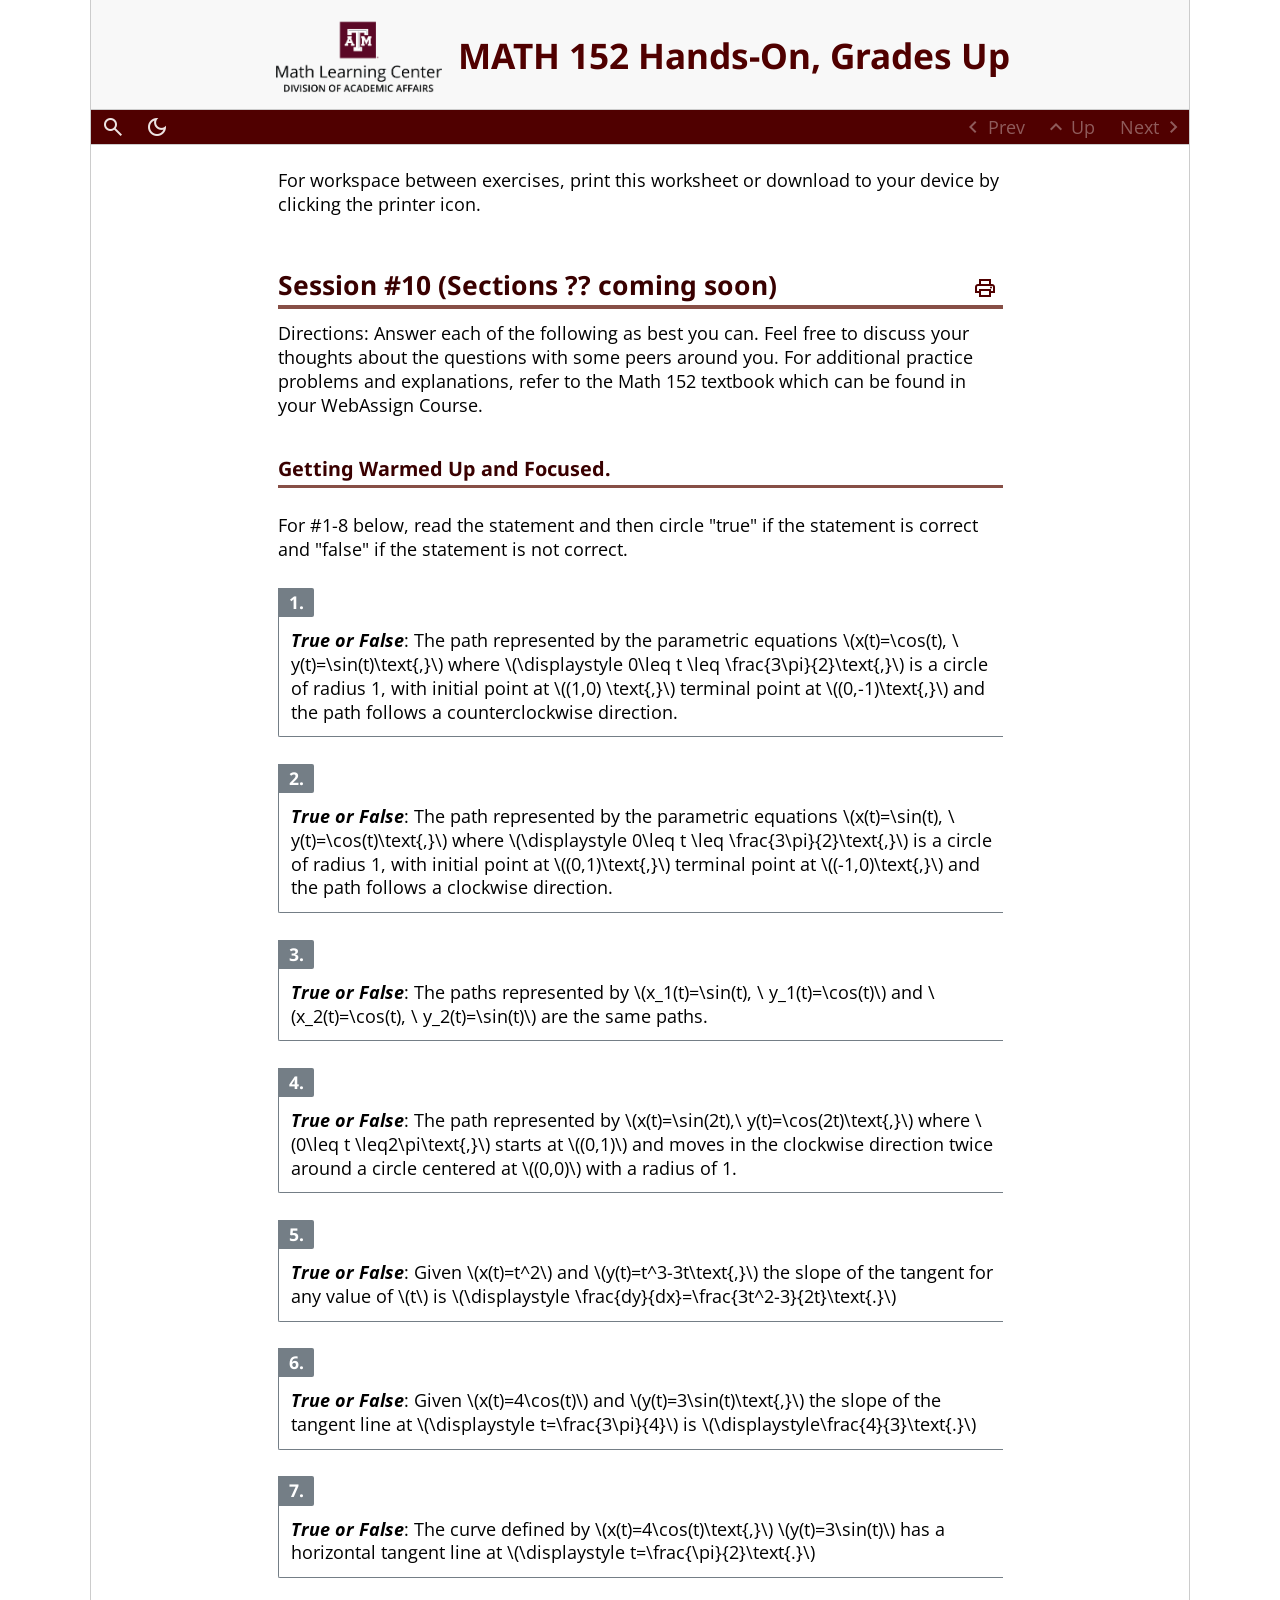
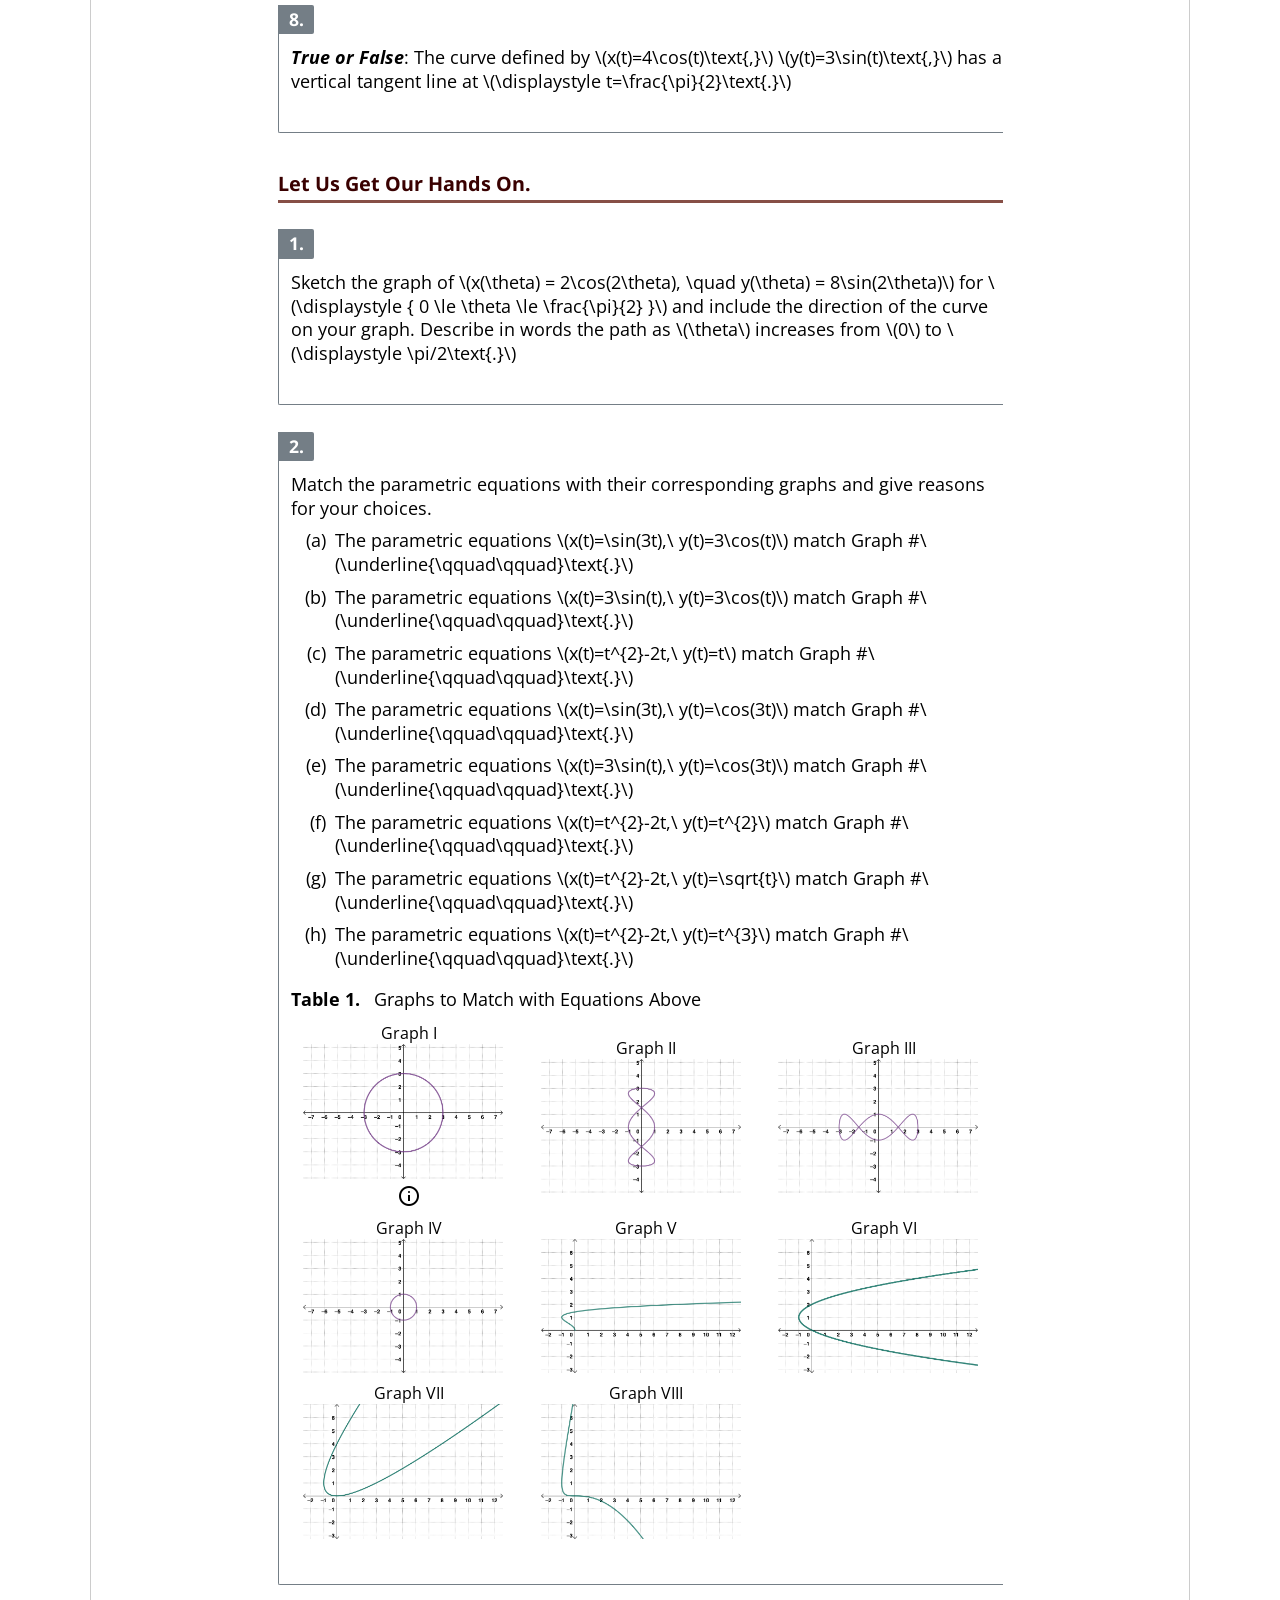
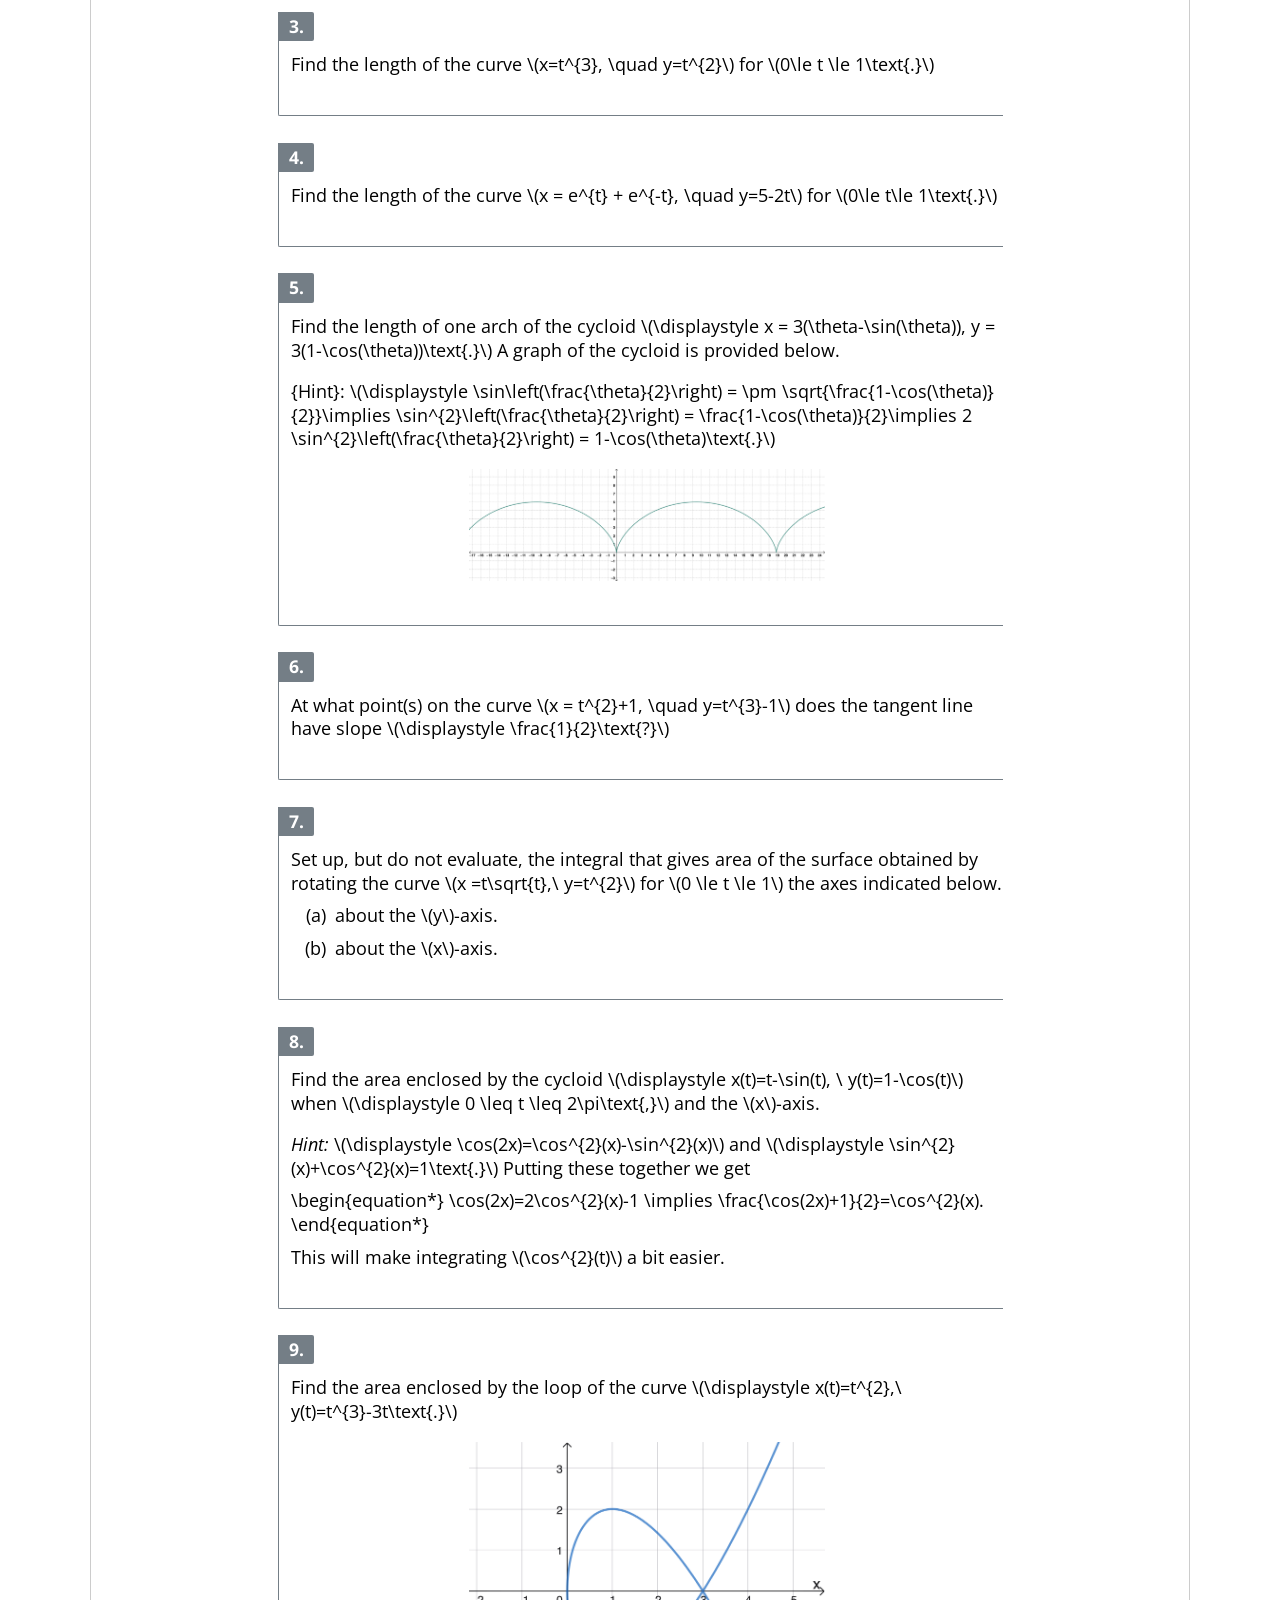
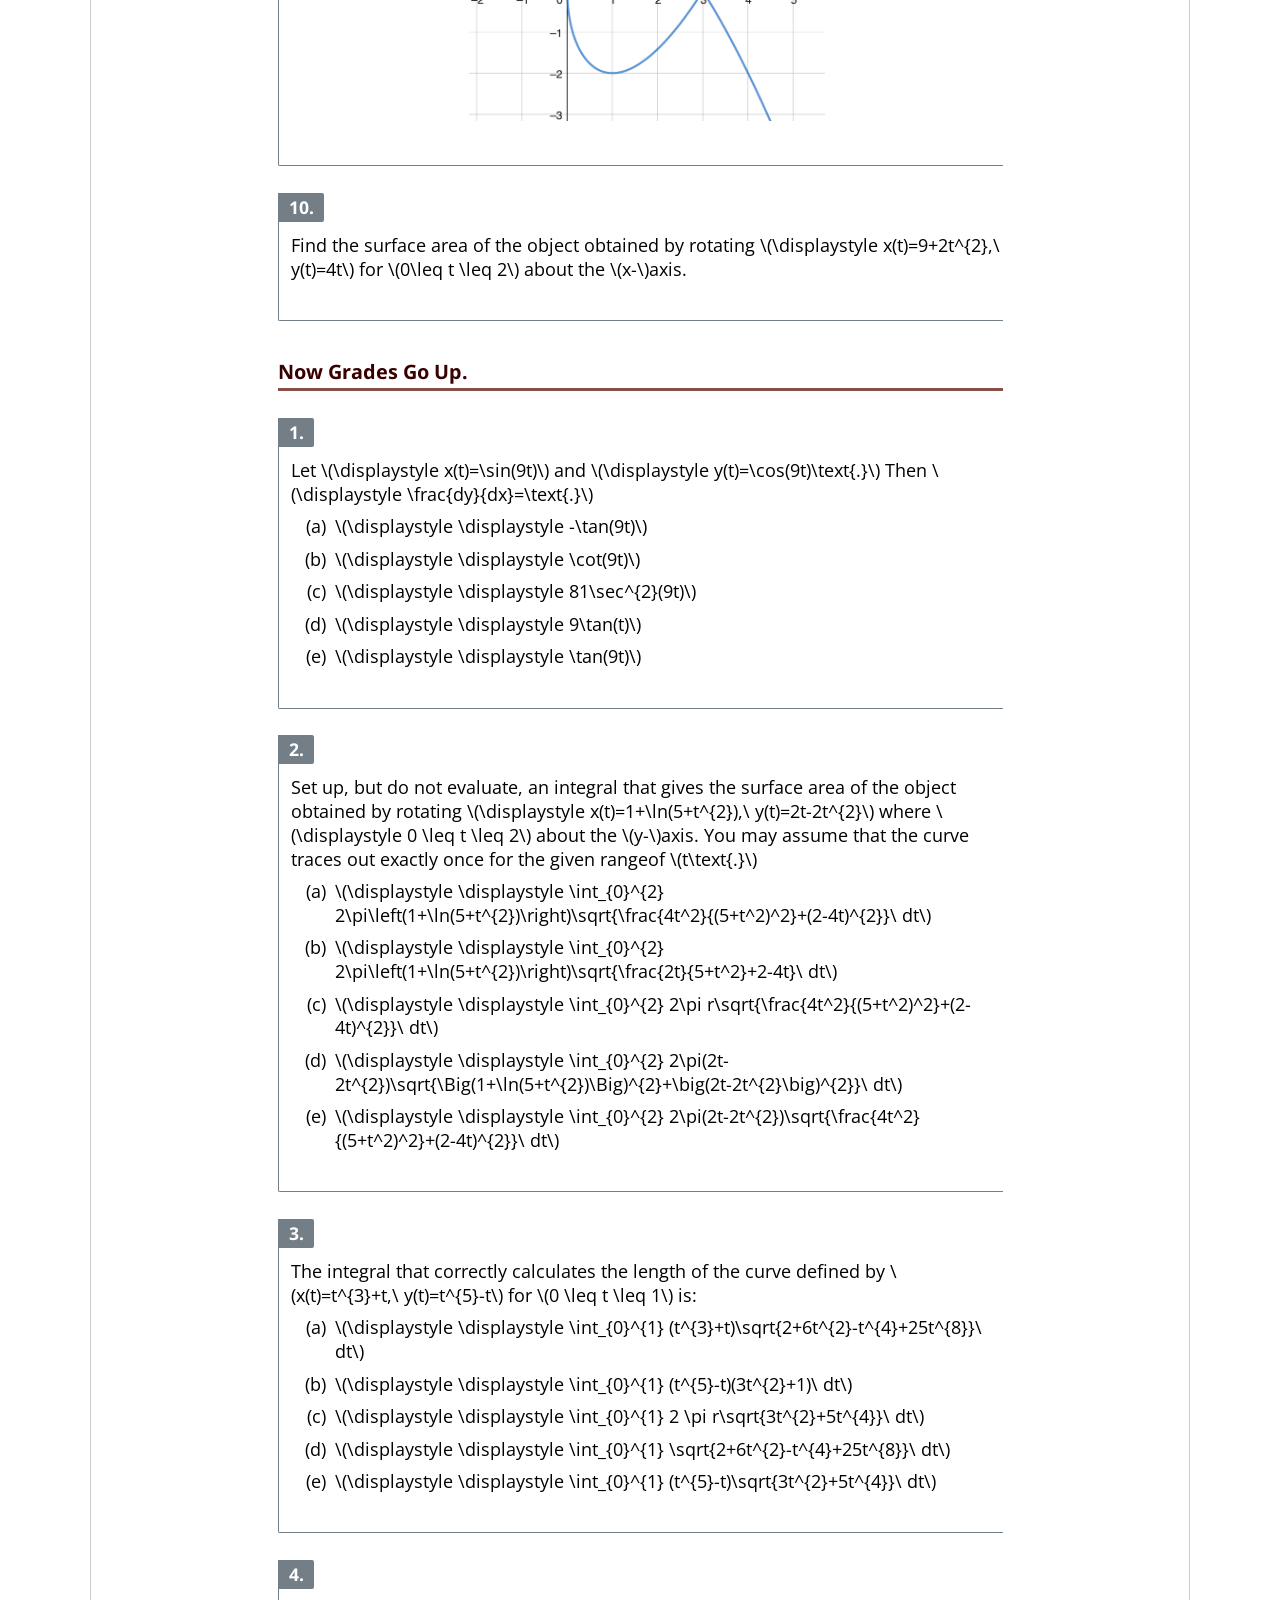
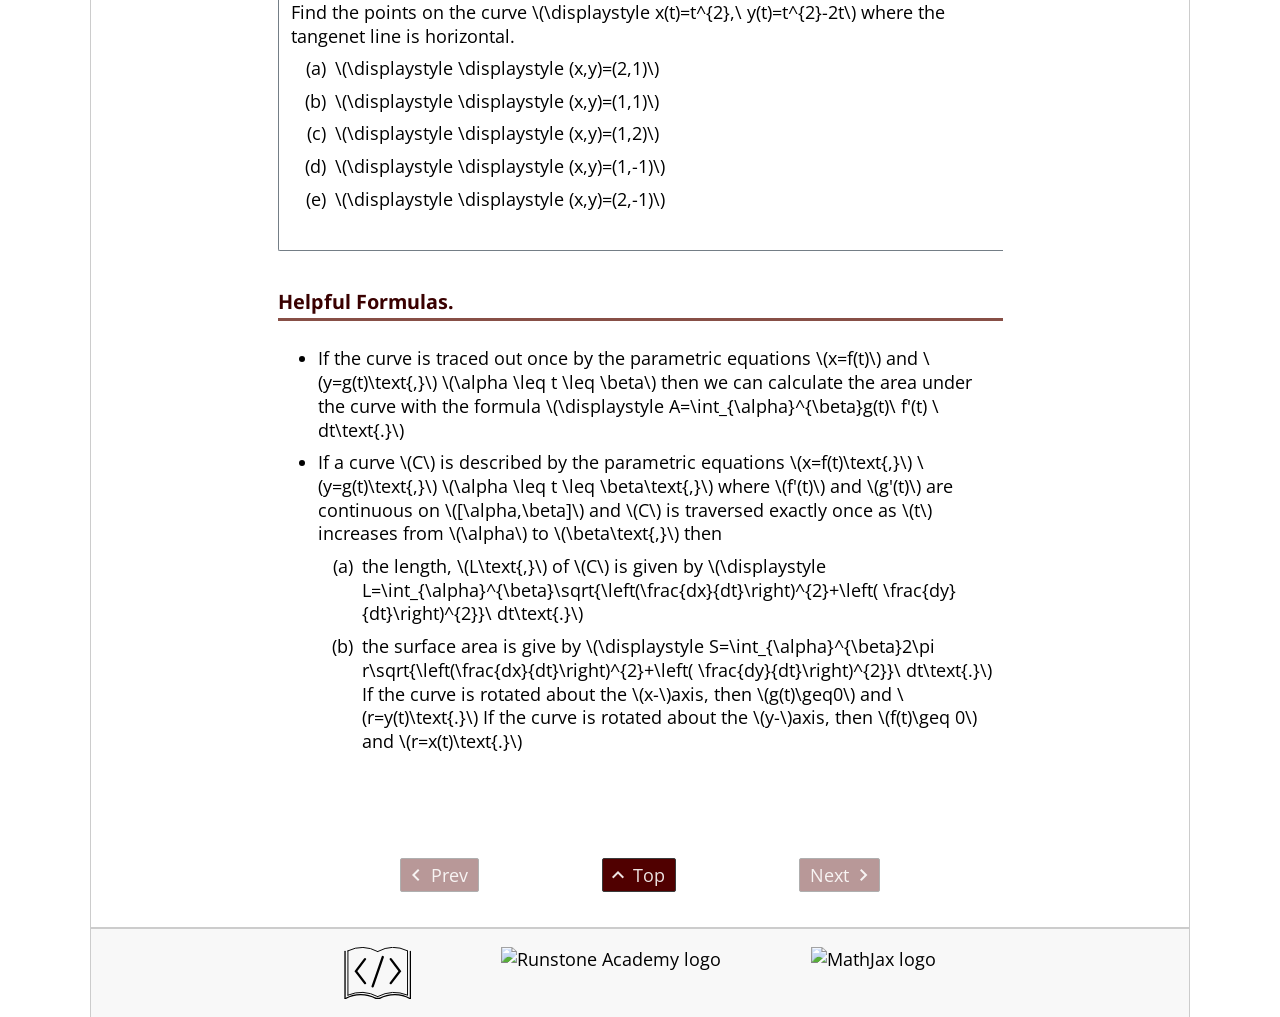
==== commit 30d73f57: "Latest build deployed." ====
--- a/web10/session1wks.html
+++ b/web10/session1wks.html
@@ -259,7 +259,10 @@
 </ol>
 <div class="para"><figure class="table table-like" id="session1wks-3-5-1-1-1-2"><figcaption><span class="type">Table</span><span class="space heading-divison-mark heading-divison-mark__space"> </span><span class="codenumber">1<span class="period heading-divison-mark heading-divison-mark__period">.</span></span><span class="space heading-divison-mark heading-divison-mark__space"> </span>Graphs to Match with Equations Above<div class="autopermalink" data-description="Table 1: Graphs to Match with Equations Above"><a href="#session1wks-3-5-1-1-1-2" title="Copy heading and permalink for Table 1: Graphs to Match with Equations Above" aria-label="Copy heading and permalink for Table 1: Graphs to Match with Equations Above">🔗</a></div></figcaption><div class="tabular-box natural-width"><table class="tabular">
 <tr>
-<td class="c m b0 r0 l0 t0 lines">Graph I<div class="image-box" style="width: 100%; margin-left: 0%; margin-right: 0%;"><img src="external/3sin(t)3cos(t).png" class="contained"></div>
+<td class="c m b0 r0 l0 t0 lines">Graph I<div class="image-box" style="width: 100%; margin-left: 0%; margin-right: 0%;">
+<img src="external/3sin(t)3cos(t).png" class="contained" alt="described in detail following the image" aria-describedby="session1wks-3-5-1-1-1-2-2-1-1-1-description"><details class="image-description" aria-live="polite"><summary title="details"><span class="icon material-symbols-outlined" aria-hidden="true">&#xe88e;</span></summary><div id="session1wks-3-5-1-1-1-2-2-1-1-1-description"><div class="para" id="session1wks-3-5-1-1-1-2-2-1-1-1-1-1">A graph of a circle centered at the origin with radius 3. The circle intersects the y-axis at <span class="process-math">\((0,3)\)</span> and <span class="process-math">\((0,-3)\)</span> and the x-axis at <span class="process-math">\((3,0)\)</span> and <span class="process-math">\((-3,0)\text{.}\)</span> The coordinate plane is shown with grid lines and labeled tick marks.<div class="autopermalink" data-description="Paragraph"><a href="#session1wks-3-5-1-1-1-2-2-1-1-1-1-1" title="Copy heading and permalink for Paragraph" aria-label="Copy heading and permalink for Paragraph">🔗</a></div>
+</div></div></details>
+</div>
 </td>
 <td class="c m b0 r0 l0 t0 lines">Graph II<div class="image-box" style="width: 100%; margin-left: 0%; margin-right: 0%;"><img src="external/sin(3t)3cos(t).png" class="contained"></div>
 </td>
@@ -350,37 +353,38 @@
 <div class="autopermalink" data-description="Worksheet Exercise 10"><a href="#session1wks-3-10-2" title="Copy heading and permalink for Worksheet Exercise 10" aria-label="Copy heading and permalink for Worksheet Exercise 10">🔗</a></div></article></section><section class="onepage" id="session1wks-3-11"><section class="paragraphs" id="session1wks-3-11-1"><h3 class="heading"><span class="title">Now Grades Go Up.</span></h3>
 <div class="autopermalink" data-description="Paragraphs: Now Grades Go Up"><a href="#session1wks-3-11-1" title="Copy heading and permalink for Paragraphs: Now Grades Go Up" aria-label="Copy heading and permalink for Paragraphs: Now Grades Go Up">🔗</a></div></section><article class="exercise exercise-like" id="session1wks-3-11-2"><h3 class="heading"><span class="codenumber">1<span class="period heading-divison-mark heading-divison-mark__period">.</span></span></h3>
 <div class="para logical" id="session1wks-3-11-2-1-1">
-<div class="para">Let <span class="process-math">\(\displaystyle x(t)=\sin(9t)\)</span> and <span class="process-math">\(\displaystyle y(t)=\cos(9t)\text{.}\)</span> Then <span class="process-math">\(\displaystyle \frac{dy}{dx}=\)</span> <em class="emphasis">  </em>.</div>
-<ol class="lower-alpha ol-marker-1" id="session1wks-3-11-2-1-1-5">
-<li id="session1wks-3-11-2-1-1-5-1">
-<div class="para" id="session1wks-3-11-2-1-1-5-1-1">
-<span class="process-math">\(\displaystyle \displaystyle -\tan(9t)\)</span><div class="autopermalink" data-description="Paragraph"><a href="#session1wks-3-11-2-1-1-5-1-1" title="Copy heading and permalink for Paragraph" aria-label="Copy heading and permalink for Paragraph">🔗</a></div>
-</div>
-<div class="autopermalink" data-description="Item 1.a"><a href="#session1wks-3-11-2-1-1-5-1" title="Copy heading and permalink for Item 1.a" aria-label="Copy heading and permalink for Item 1.a">🔗</a></div>
-</li>
-<li id="session1wks-3-11-2-1-1-5-2">
-<div class="para" id="session1wks-3-11-2-1-1-5-2-1">
-<span class="process-math">\(\displaystyle \displaystyle \cot(9t)\)</span><div class="autopermalink" data-description="Paragraph"><a href="#session1wks-3-11-2-1-1-5-2-1" title="Copy heading and permalink for Paragraph" aria-label="Copy heading and permalink for Paragraph">🔗</a></div>
-</div>
-<div class="autopermalink" data-description="Item 1.b"><a href="#session1wks-3-11-2-1-1-5-2" title="Copy heading and permalink for Item 1.b" aria-label="Copy heading and permalink for Item 1.b">🔗</a></div>
-</li>
-<li id="session1wks-3-11-2-1-1-5-3">
-<div class="para" id="session1wks-3-11-2-1-1-5-3-1">
-<span class="process-math">\(\displaystyle \displaystyle 81\sec^{2}(9t)\)</span><div class="autopermalink" data-description="Paragraph"><a href="#session1wks-3-11-2-1-1-5-3-1" title="Copy heading and permalink for Paragraph" aria-label="Copy heading and permalink for Paragraph">🔗</a></div>
-</div>
-<div class="autopermalink" data-description="Item 1.c"><a href="#session1wks-3-11-2-1-1-5-3" title="Copy heading and permalink for Item 1.c" aria-label="Copy heading and permalink for Item 1.c">🔗</a></div>
-</li>
-<li id="session1wks-3-11-2-1-1-5-4">
-<div class="para" id="session1wks-3-11-2-1-1-5-4-1">
-<span class="process-math">\(\displaystyle \displaystyle 9\tan(t)\)</span><div class="autopermalink" data-description="Paragraph"><a href="#session1wks-3-11-2-1-1-5-4-1" title="Copy heading and permalink for Paragraph" aria-label="Copy heading and permalink for Paragraph">🔗</a></div>
-</div>
-<div class="autopermalink" data-description="Item 1.d"><a href="#session1wks-3-11-2-1-1-5-4" title="Copy heading and permalink for Item 1.d" aria-label="Copy heading and permalink for Item 1.d">🔗</a></div>
-</li>
-<li id="session1wks-3-11-2-1-1-5-5">
-<div class="para" id="session1wks-3-11-2-1-1-5-5-1">
-<span class="process-math">\(\displaystyle \displaystyle \tan(9t)\)</span><div class="autopermalink" data-description="Paragraph"><a href="#session1wks-3-11-2-1-1-5-5-1" title="Copy heading and permalink for Paragraph" aria-label="Copy heading and permalink for Paragraph">🔗</a></div>
-</div>
-<div class="autopermalink" data-description="Item 1.e"><a href="#session1wks-3-11-2-1-1-5-5" title="Copy heading and permalink for Item 1.e" aria-label="Copy heading and permalink for Item 1.e">🔗</a></div>
+<div class="para">Let <span class="process-math">\(\displaystyle x(t)=\sin(9t)\)</span> and <span class="process-math">\(\displaystyle y(t)=\cos(9t)\text{.}\)</span> Then <span class="process-math">\(\displaystyle \frac{dy}{dx}=\text{.}\)</span>
+</div>
+<ol class="lower-alpha ol-marker-1" id="session1wks-3-11-2-1-1-4">
+<li id="session1wks-3-11-2-1-1-4-1">
+<div class="para" id="session1wks-3-11-2-1-1-4-1-1">
+<span class="process-math">\(\displaystyle \displaystyle -\tan(9t)\)</span><div class="autopermalink" data-description="Paragraph"><a href="#session1wks-3-11-2-1-1-4-1-1" title="Copy heading and permalink for Paragraph" aria-label="Copy heading and permalink for Paragraph">🔗</a></div>
+</div>
+<div class="autopermalink" data-description="Item 1.a"><a href="#session1wks-3-11-2-1-1-4-1" title="Copy heading and permalink for Item 1.a" aria-label="Copy heading and permalink for Item 1.a">🔗</a></div>
+</li>
+<li id="session1wks-3-11-2-1-1-4-2">
+<div class="para" id="session1wks-3-11-2-1-1-4-2-1">
+<span class="process-math">\(\displaystyle \displaystyle \cot(9t)\)</span><div class="autopermalink" data-description="Paragraph"><a href="#session1wks-3-11-2-1-1-4-2-1" title="Copy heading and permalink for Paragraph" aria-label="Copy heading and permalink for Paragraph">🔗</a></div>
+</div>
+<div class="autopermalink" data-description="Item 1.b"><a href="#session1wks-3-11-2-1-1-4-2" title="Copy heading and permalink for Item 1.b" aria-label="Copy heading and permalink for Item 1.b">🔗</a></div>
+</li>
+<li id="session1wks-3-11-2-1-1-4-3">
+<div class="para" id="session1wks-3-11-2-1-1-4-3-1">
+<span class="process-math">\(\displaystyle \displaystyle 81\sec^{2}(9t)\)</span><div class="autopermalink" data-description="Paragraph"><a href="#session1wks-3-11-2-1-1-4-3-1" title="Copy heading and permalink for Paragraph" aria-label="Copy heading and permalink for Paragraph">🔗</a></div>
+</div>
+<div class="autopermalink" data-description="Item 1.c"><a href="#session1wks-3-11-2-1-1-4-3" title="Copy heading and permalink for Item 1.c" aria-label="Copy heading and permalink for Item 1.c">🔗</a></div>
+</li>
+<li id="session1wks-3-11-2-1-1-4-4">
+<div class="para" id="session1wks-3-11-2-1-1-4-4-1">
+<span class="process-math">\(\displaystyle \displaystyle 9\tan(t)\)</span><div class="autopermalink" data-description="Paragraph"><a href="#session1wks-3-11-2-1-1-4-4-1" title="Copy heading and permalink for Paragraph" aria-label="Copy heading and permalink for Paragraph">🔗</a></div>
+</div>
+<div class="autopermalink" data-description="Item 1.d"><a href="#session1wks-3-11-2-1-1-4-4" title="Copy heading and permalink for Item 1.d" aria-label="Copy heading and permalink for Item 1.d">🔗</a></div>
+</li>
+<li id="session1wks-3-11-2-1-1-4-5">
+<div class="para" id="session1wks-3-11-2-1-1-4-5-1">
+<span class="process-math">\(\displaystyle \displaystyle \tan(9t)\)</span><div class="autopermalink" data-description="Paragraph"><a href="#session1wks-3-11-2-1-1-4-5-1" title="Copy heading and permalink for Paragraph" aria-label="Copy heading and permalink for Paragraph">🔗</a></div>
+</div>
+<div class="autopermalink" data-description="Item 1.e"><a href="#session1wks-3-11-2-1-1-4-5" title="Copy heading and permalink for Item 1.e" aria-label="Copy heading and permalink for Item 1.e">🔗</a></div>
 </li>
 </ol>
 <div class="autopermalink" data-description="Paragraph"><a href="#session1wks-3-11-2-1-1" title="Copy heading and permalink for Paragraph" aria-label="Copy heading and permalink for Paragraph">🔗</a></div>
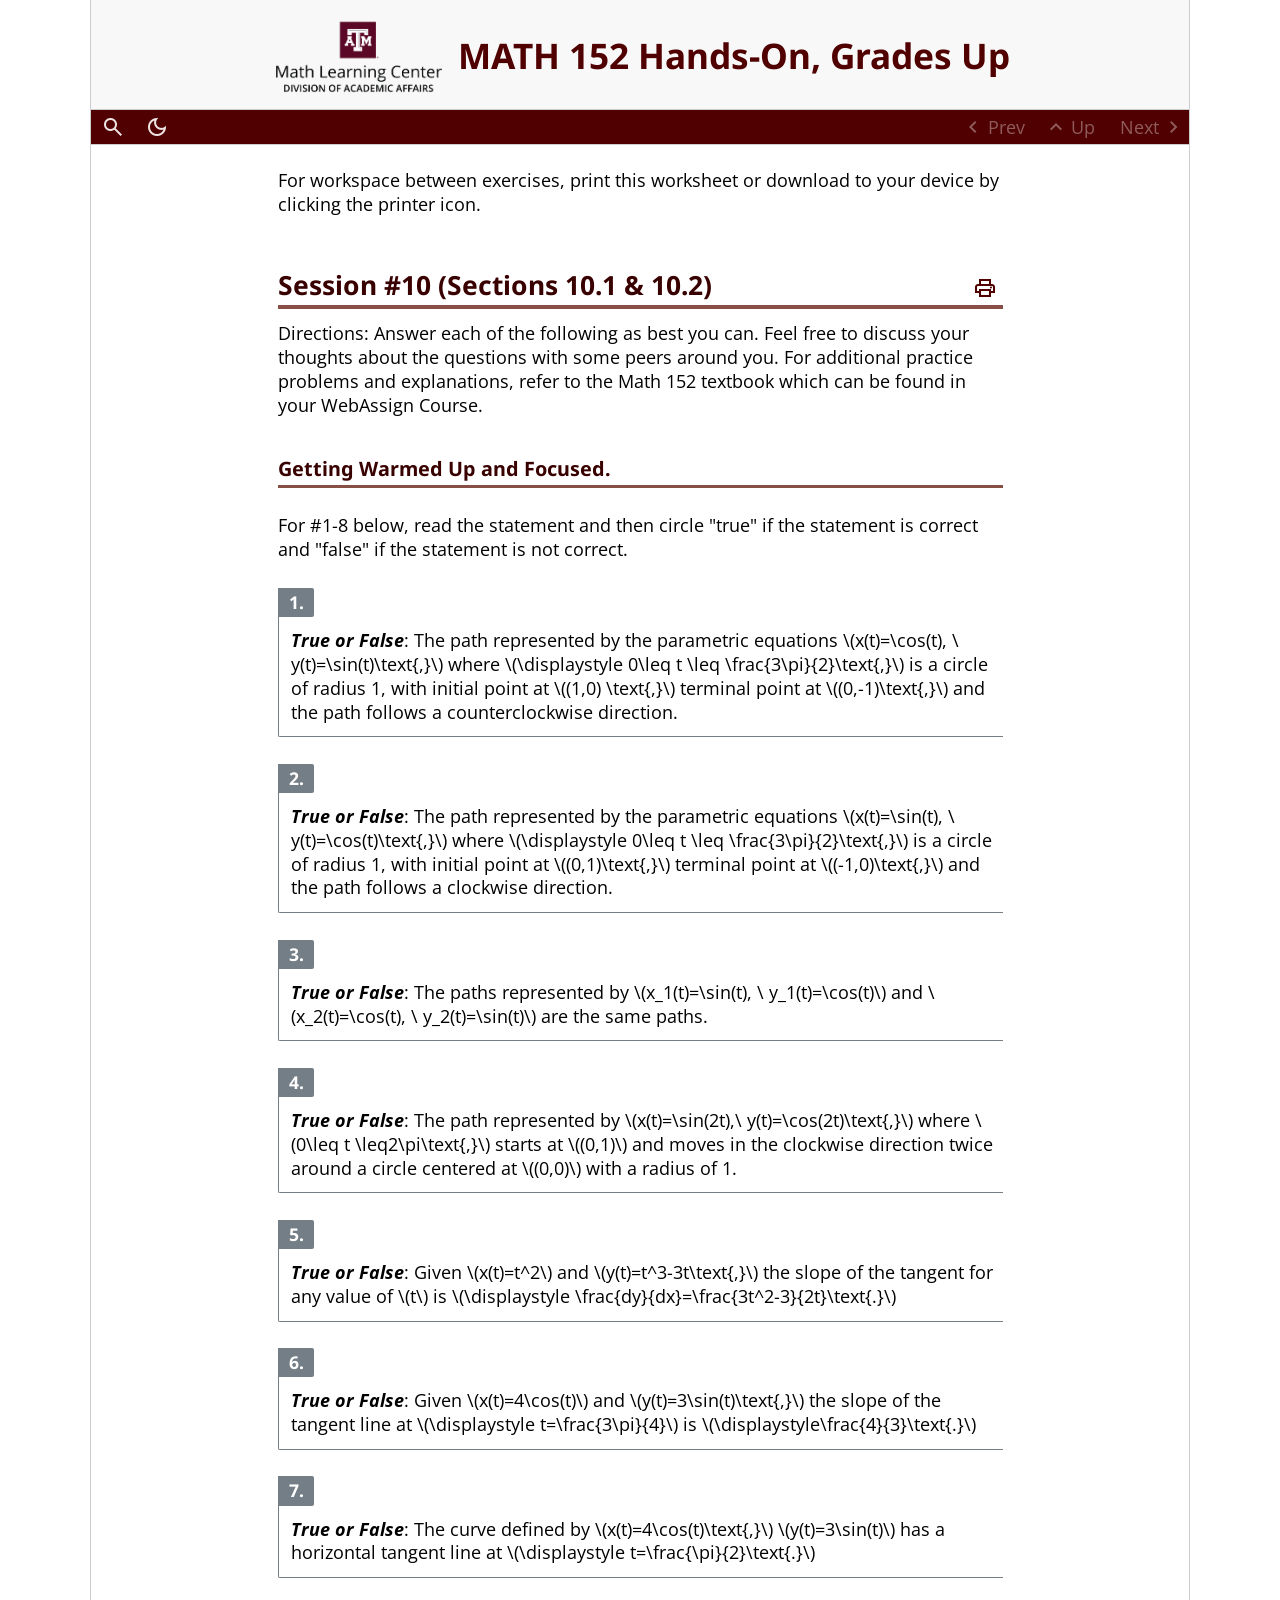
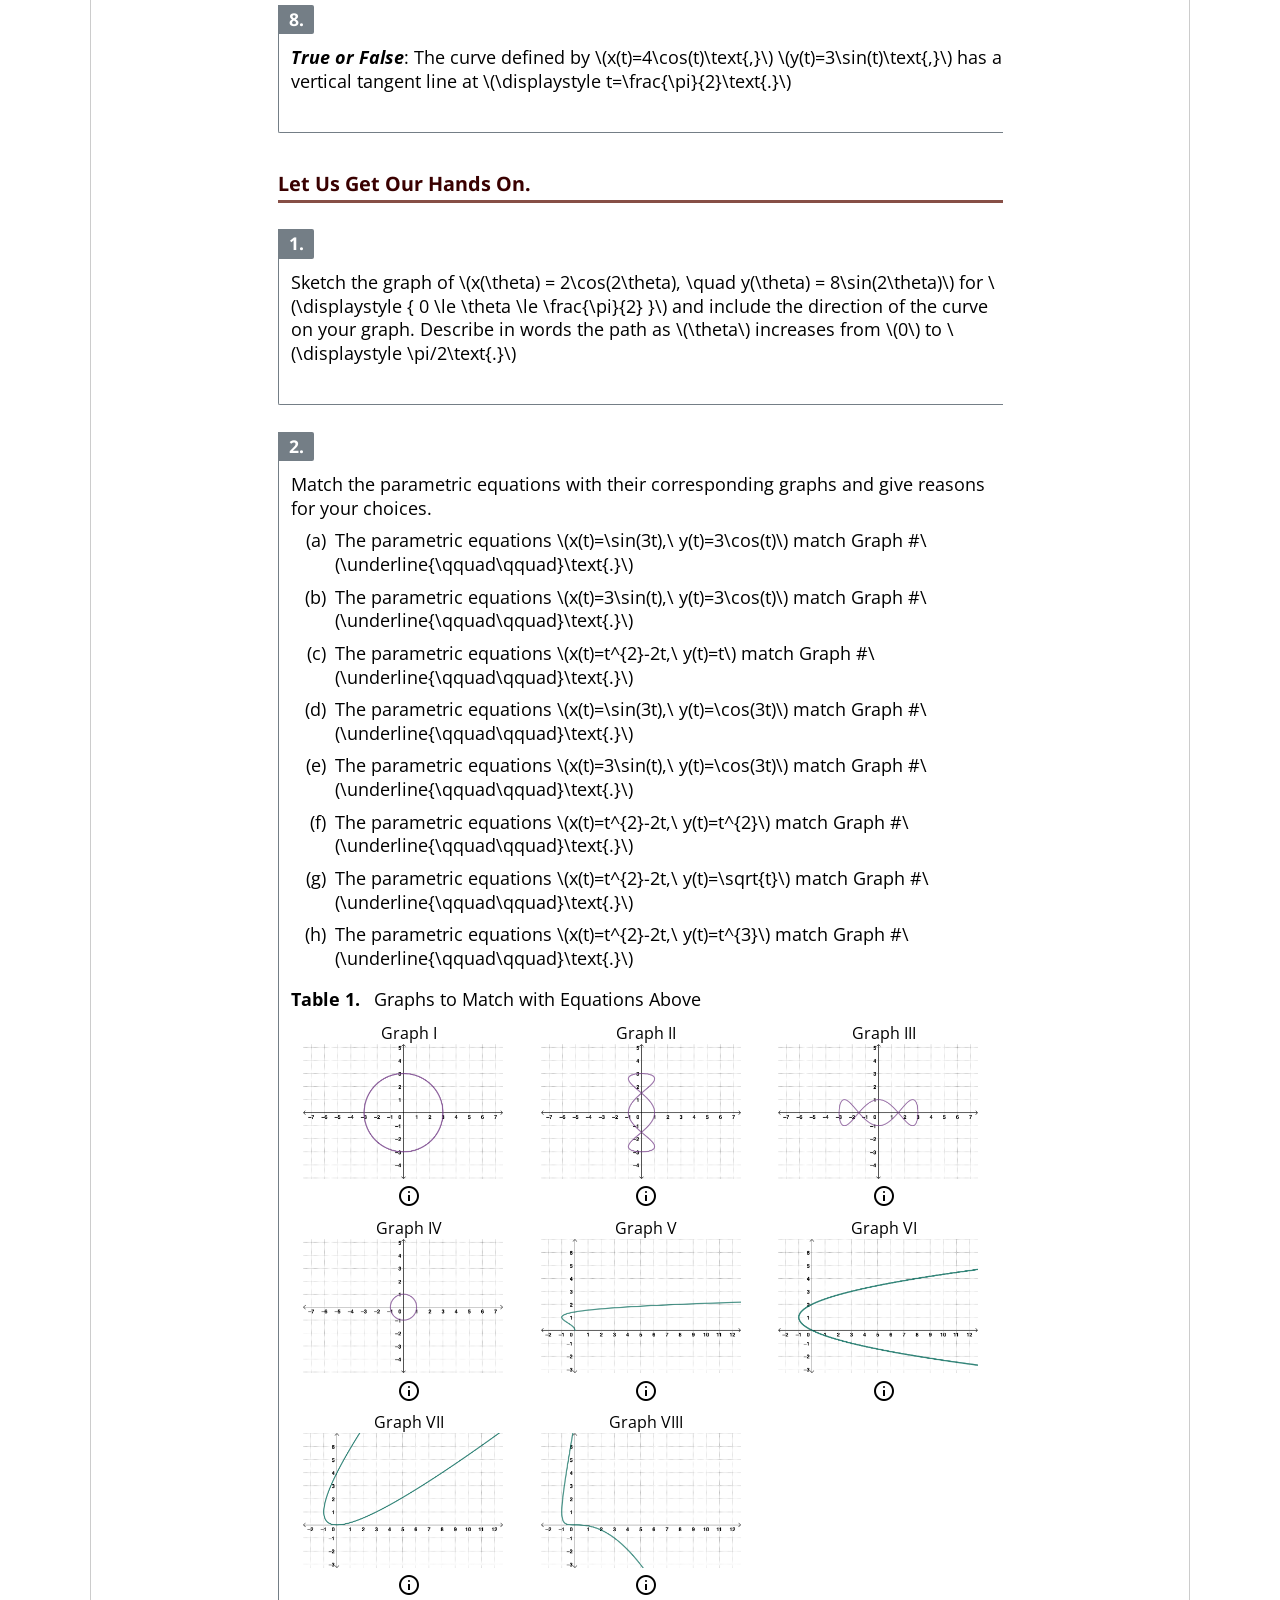
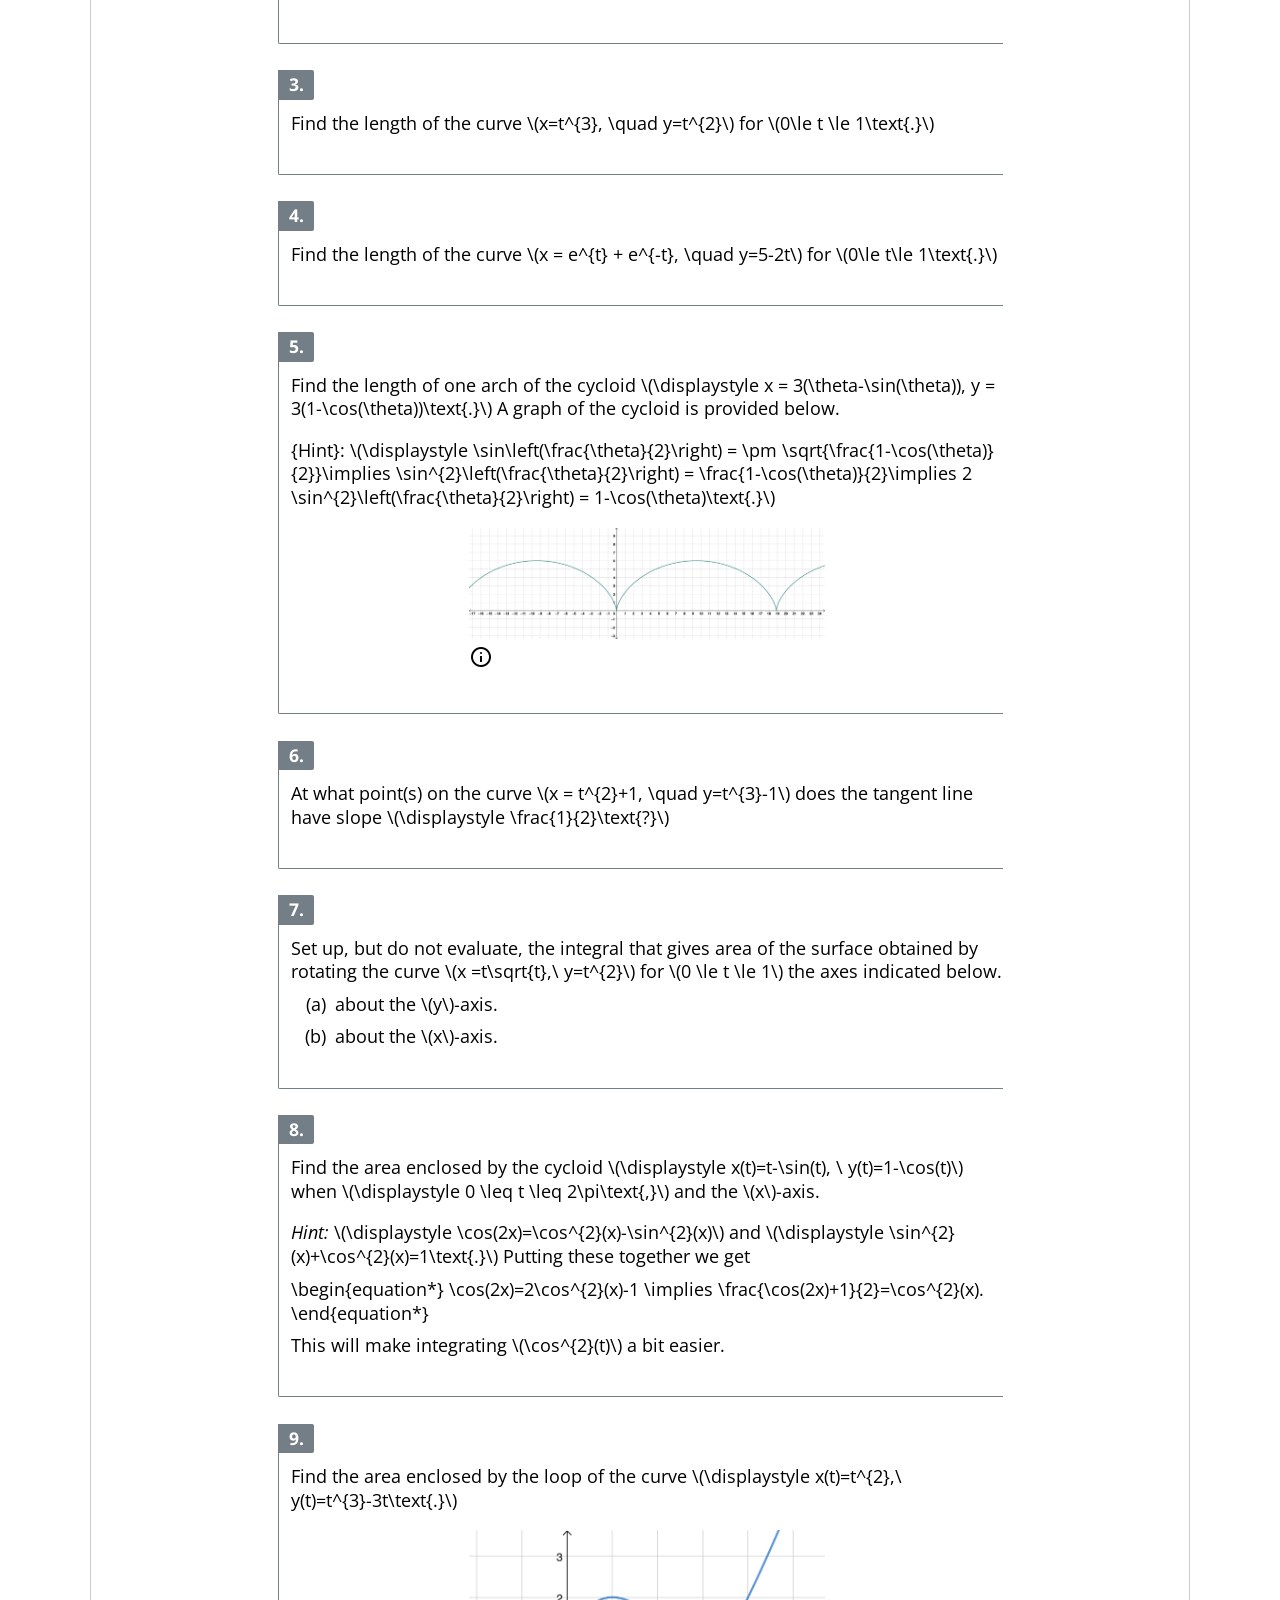
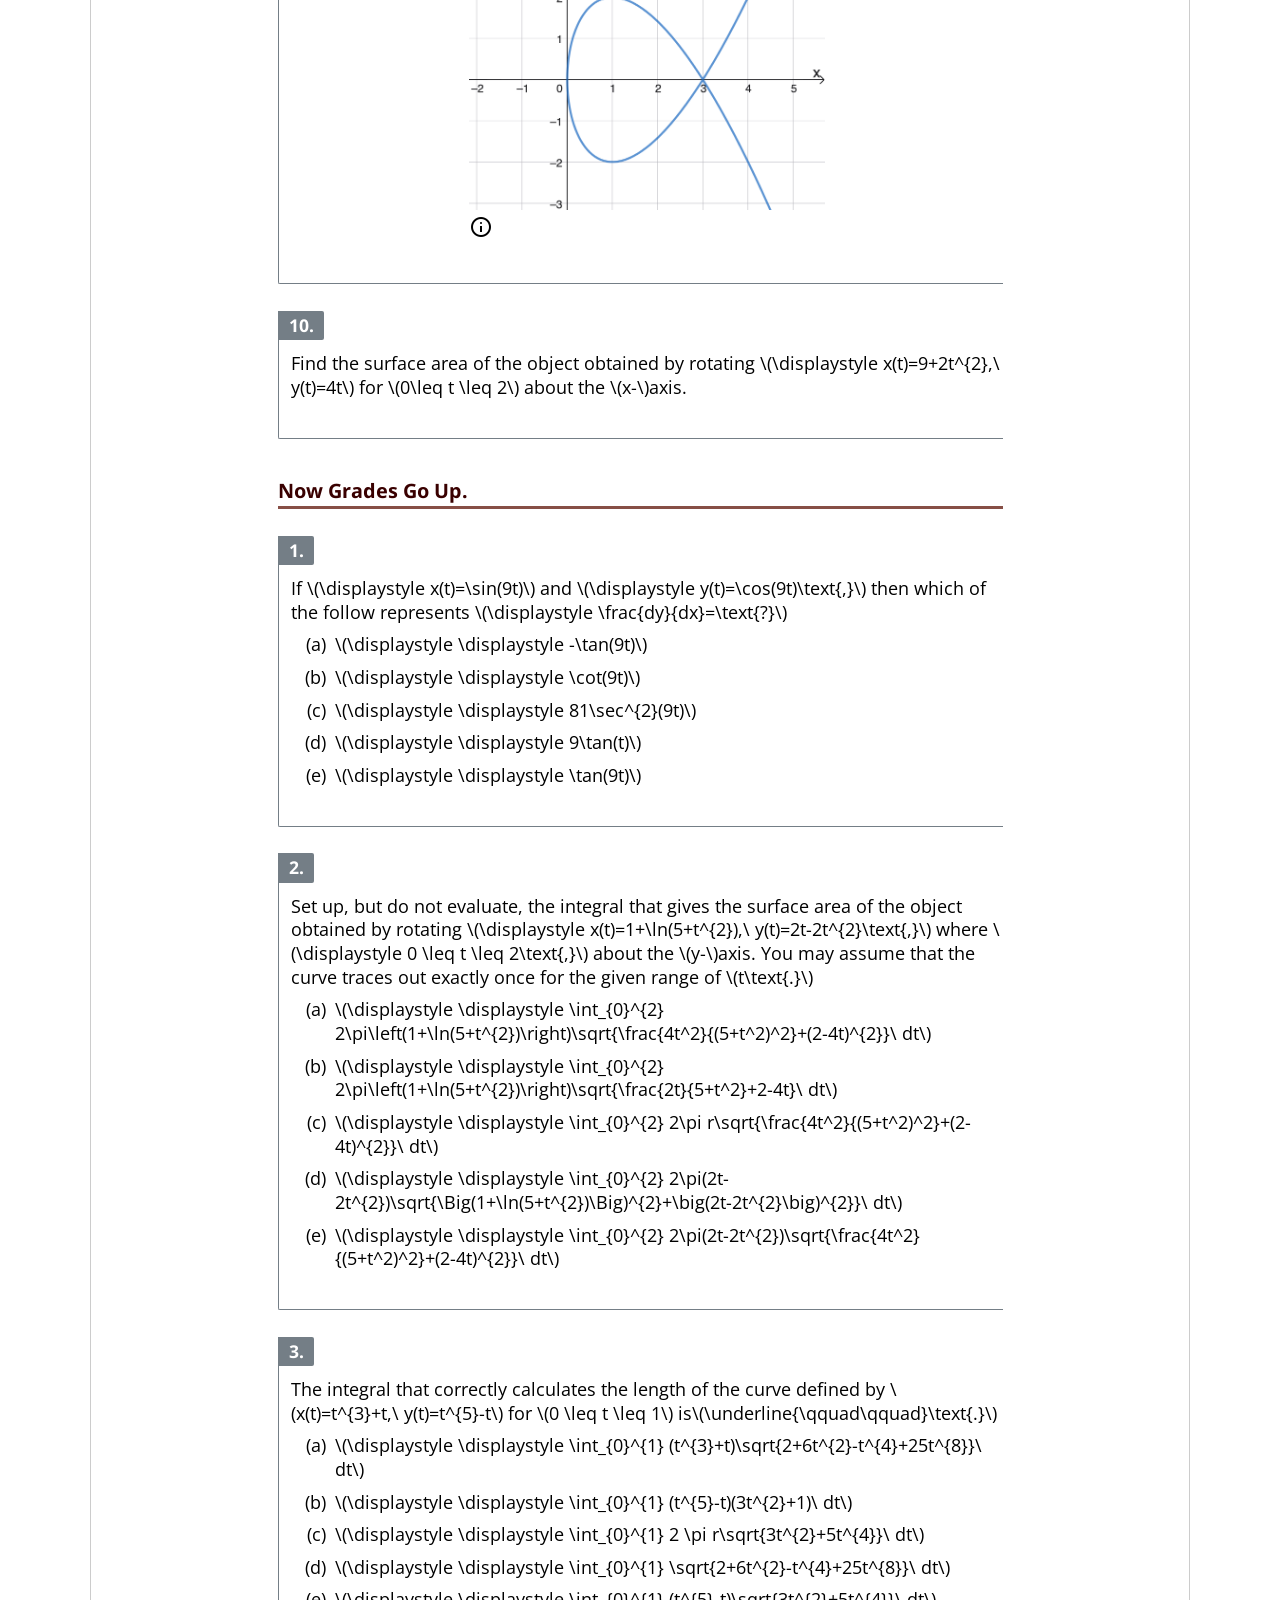
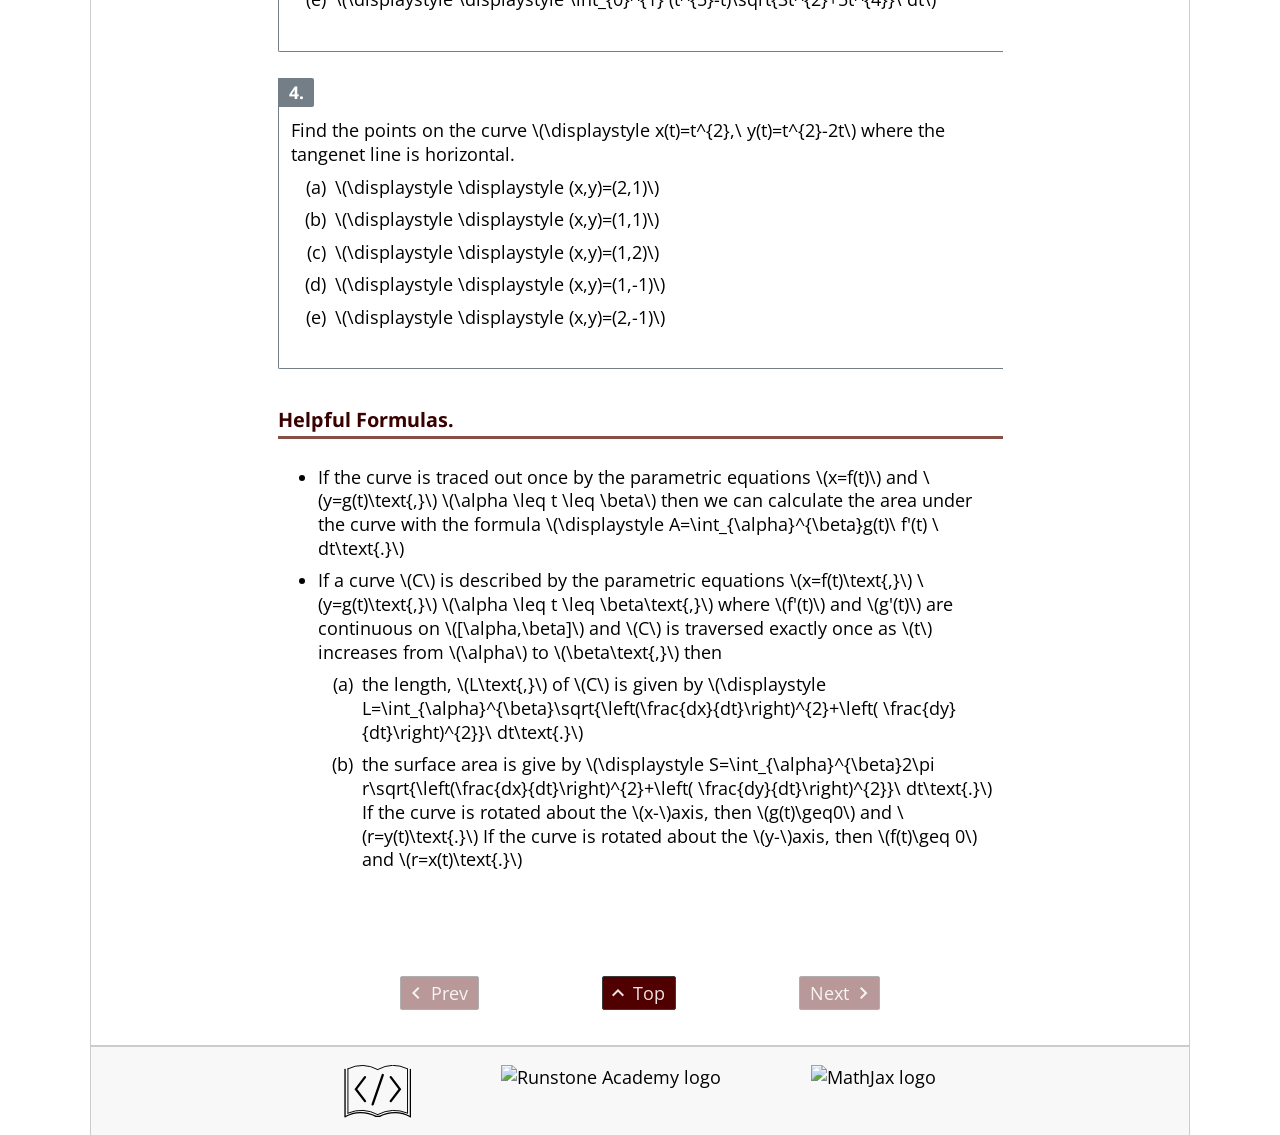
==== commit 41c1d62f: "Latest build deployed." ====
--- a/web10/session1wks.html
+++ b/web10/session1wks.html
@@ -139,7 +139,7 @@
 \newcommand{\fillinmath}[1]{\mathchoice{\colorbox{fillinmathshade}{$\displaystyle     \phantom{\,#1\,}$}}{\colorbox{fillinmathshade}{$\textstyle        \phantom{\,#1\,}$}}{\colorbox{fillinmathshade}{$\scriptstyle      \phantom{\,#1\,}$}}{\colorbox{fillinmathshade}{$\scriptscriptstyle\phantom{\,#1\,}$}}}
 \)</span></div>
 <div class="ptx-page">
-<div id="ptx-sidebar" class="ptx-sidebar hidden"><nav id="ptx-toc" class="ptx-toc depth0 focused" data-preexpanded-levels="0" data-max-levels="0"><ul class="structural toc-item-list contains-active"><li class="toc-item toc-worksheet"><div class="toc-title-box"><a href="#session1wks-3" class="internal"><span class="title">Session #10 (Sections ?? coming soon)</span></a></div></li></ul></nav></div>
+<div id="ptx-sidebar" class="ptx-sidebar hidden"><nav id="ptx-toc" class="ptx-toc depth0 focused" data-preexpanded-levels="0" data-max-levels="0"><ul class="structural toc-item-list contains-active"><li class="toc-item toc-worksheet"><div class="toc-title-box"><a href="#session1wks-3" class="internal"><span class="title">Session #10 (Sections 10.1 &amp; 10.2)</span></a></div></li></ul></nav></div>
 <main class="ptx-main"><div id="ptx-content" class="ptx-content">
 <div class="print-preview-header">
 <h2 class="print-preview">Print preview</h2>
@@ -167,7 +167,7 @@
 </div>
 <section class="article" id="session1wks"><section class="introduction" id="session1wks-2"><div class="para" id="session1wks-2-1">For workspace between exercises, print this worksheet or download to your device by clicking the printer icon.<div class="autopermalink" data-description="Paragraph"><a href="#session1wks-2-1" title="Copy heading and permalink for Paragraph" aria-label="Copy heading and permalink for Paragraph">🔗</a></div>
 </div></section><section class="worksheet" id="session1wks-3" data-margins="0.75in 0.75in 0.75in 0.75in" data-header-first-right="152 HOGU, Spring 2025" data-header-running-right="152 HOGU, Spring 2025" data-footer-first-left="© 2025 TAMU Math Learning Center" data-footer-running-left="© 2025 TAMU Math Learning Center"><h2 class="heading hide-type">
-<span class="type">Worksheet</span><span class="space heading-divison-mark heading-divison-mark__space"> </span><span class="codenumber"></span><span class="space heading-divison-mark heading-divison-mark__space"> </span><span class="title">Session #10 (Sections ?? coming soon)</span><div class="print-links"><a href="?printpreview=session1wks-3" class="print-link" title="Print preview"><span class="icon material-symbols-outlined" aria-hidden="true">&#xe8ad;</span></a></div>
+<span class="type">Worksheet</span><span class="space heading-divison-mark heading-divison-mark__space"> </span><span class="codenumber"></span><span class="space heading-divison-mark heading-divison-mark__space"> </span><span class="title">Session #10 (Sections 10.1 &amp; 10.2)</span><div class="print-links"><a href="?printpreview=session1wks-3" class="print-link" title="Print preview"><span class="icon material-symbols-outlined" aria-hidden="true">&#xe8ad;</span></a></div>
 </h2>
 <div class="para" id="session1wks-3-2">Directions: Answer each of the following as best you can. Feel free to discuss your thoughts about the questions with some peers around you. For additional practice problems and explanations, refer to the Math 152 textbook which can be found in your WebAssign Course.<div class="autopermalink" data-description="Paragraph"><a href="#session1wks-3-2" title="Copy heading and permalink for Paragraph" aria-label="Copy heading and permalink for Paragraph">🔗</a></div>
 </div>
@@ -260,27 +260,47 @@
 <div class="para"><figure class="table table-like" id="session1wks-3-5-1-1-1-2"><figcaption><span class="type">Table</span><span class="space heading-divison-mark heading-divison-mark__space"> </span><span class="codenumber">1<span class="period heading-divison-mark heading-divison-mark__period">.</span></span><span class="space heading-divison-mark heading-divison-mark__space"> </span>Graphs to Match with Equations Above<div class="autopermalink" data-description="Table 1: Graphs to Match with Equations Above"><a href="#session1wks-3-5-1-1-1-2" title="Copy heading and permalink for Table 1: Graphs to Match with Equations Above" aria-label="Copy heading and permalink for Table 1: Graphs to Match with Equations Above">🔗</a></div></figcaption><div class="tabular-box natural-width"><table class="tabular">
 <tr>
 <td class="c m b0 r0 l0 t0 lines">Graph I<div class="image-box" style="width: 100%; margin-left: 0%; margin-right: 0%;">
-<img src="external/3sin(t)3cos(t).png" class="contained" alt="described in detail following the image" aria-describedby="session1wks-3-5-1-1-1-2-2-1-1-1-description"><details class="image-description" aria-live="polite"><summary title="details"><span class="icon material-symbols-outlined" aria-hidden="true">&#xe88e;</span></summary><div id="session1wks-3-5-1-1-1-2-2-1-1-1-description"><div class="para" id="session1wks-3-5-1-1-1-2-2-1-1-1-1-1">A graph of a circle centered at the origin with radius 3. The circle intersects the y-axis at <span class="process-math">\((0,3)\)</span> and <span class="process-math">\((0,-3)\)</span> and the x-axis at <span class="process-math">\((3,0)\)</span> and <span class="process-math">\((-3,0)\text{.}\)</span> The coordinate plane is shown with grid lines and labeled tick marks.<div class="autopermalink" data-description="Paragraph"><a href="#session1wks-3-5-1-1-1-2-2-1-1-1-1-1" title="Copy heading and permalink for Paragraph" aria-label="Copy heading and permalink for Paragraph">🔗</a></div>
-</div></div></details>
-</div>
-</td>
-<td class="c m b0 r0 l0 t0 lines">Graph II<div class="image-box" style="width: 100%; margin-left: 0%; margin-right: 0%;"><img src="external/sin(3t)3cos(t).png" class="contained"></div>
-</td>
-<td class="c m b0 r0 l0 t0 lines">Graph III<div class="image-box" style="width: 100%; margin-left: 0%; margin-right: 0%;"><img src="external/3sin(t)cos(3t).png" class="contained"></div>
+<img src="external/3sin(t)3cos(t).png" class="contained" alt="described in detail following the image" aria-describedby="session1wks-3-5-1-1-1-2-2-1-1-1-description"><details class="image-description" aria-live="polite"><summary title="details"><span class="icon material-symbols-outlined" aria-hidden="true">&#xe88e;</span></summary><div id="session1wks-3-5-1-1-1-2-2-1-1-1-description"><div class="para" id="session1wks-3-5-1-1-1-2-2-1-1-1-1-1">A graph of a circle centered at the origin with radius 3. The circle intersects the y-axis at <span class="process-math">\((0,3)\)</span> and <span class="process-math">\((0,-3)\)</span> and the x-axis at <span class="process-math">\((3,0)\)</span> and <span class="process-math">\((-3,0)\text{.}\)</span><div class="autopermalink" data-description="Paragraph"><a href="#session1wks-3-5-1-1-1-2-2-1-1-1-1-1" title="Copy heading and permalink for Paragraph" aria-label="Copy heading and permalink for Paragraph">🔗</a></div>
+</div></div></details>
+</div>
+</td>
+<td class="c m b0 r0 l0 t0 lines">Graph II<div class="image-box" style="width: 100%; margin-left: 0%; margin-right: 0%;">
+<img src="external/sin(3t)3cos(t).png" class="contained" alt="described in detail following the image" aria-describedby="session1wks-3-5-1-1-1-2-2-1-2-1-description"><details class="image-description" aria-live="polite"><summary title="details"><span class="icon material-symbols-outlined" aria-hidden="true">&#xe88e;</span></summary><div id="session1wks-3-5-1-1-1-2-2-1-2-1-description"><div class="para" id="session1wks-3-5-1-1-1-2-2-1-2-1-1-1"><div class="autopermalink" data-description="Paragraph"><a href="#session1wks-3-5-1-1-1-2-2-1-2-1-1-1" title="Copy heading and permalink for Paragraph" aria-label="Copy heading and permalink for Paragraph">🔗</a></div></div></div></details>
+</div>
+</td>
+<td class="c m b0 r0 l0 t0 lines">Graph III<div class="image-box" style="width: 100%; margin-left: 0%; margin-right: 0%;">
+<img src="external/3sin(t)cos(3t).png" class="contained" alt="described in detail following the image" aria-describedby="session1wks-3-5-1-1-1-2-2-1-3-1-description"><details class="image-description" aria-live="polite"><summary title="details"><span class="icon material-symbols-outlined" aria-hidden="true">&#xe88e;</span></summary><div id="session1wks-3-5-1-1-1-2-2-1-3-1-description"><div class="para" id="session1wks-3-5-1-1-1-2-2-1-3-1-1-1">Parametric curve forming three horizontal lobes, one centered at the origin and one on each side. Each lobe resembles a small loop extending outward along the x-axis.<div class="autopermalink" data-description="Paragraph"><a href="#session1wks-3-5-1-1-1-2-2-1-3-1-1-1" title="Copy heading and permalink for Paragraph" aria-label="Copy heading and permalink for Paragraph">🔗</a></div>
+</div></div></details>
+</div>
 </td>
 </tr>
 <tr>
-<td class="c m b0 r0 l0 t0 lines">Graph IV<div class="image-box" style="width: 100%; margin-left: 0%; margin-right: 0%;"><img src="external/sin(3t)cos(3t).png" class="contained"></div>
-</td>
-<td class="c m b0 r0 l0 t0 lines">Graph V<div class="image-box" style="width: 100%; margin-left: 0%; margin-right: 0%;"><img src="external/t^2-2tandsqrt(t).png" class="contained"></div>
-</td>
-<td class="c m b0 r0 l0 t0 lines">Graph VI<div class="image-box" style="width: 100%; margin-left: 0%; margin-right: 0%;"><img src="external/t^2-2tandt.png" class="contained"></div>
+<td class="c m b0 r0 l0 t0 lines">Graph IV<div class="image-box" style="width: 100%; margin-left: 0%; margin-right: 0%;">
+<img src="external/sin(3t)cos(3t).png" class="contained" alt="described in detail following the image" aria-describedby="session1wks-3-5-1-1-1-2-2-2-1-1-description"><details class="image-description" aria-live="polite"><summary title="details"><span class="icon material-symbols-outlined" aria-hidden="true">&#xe88e;</span></summary><div id="session1wks-3-5-1-1-1-2-2-2-1-1-description"><div class="para" id="session1wks-3-5-1-1-1-2-2-2-1-1-1-1">A graph of a circle centered at the origin with radius 1. The circle intersects the y-axis at <span class="process-math">\((0,1)\)</span> and <span class="process-math">\((0,-1)\)</span> and the x-axis at <span class="process-math">\((1,0)\)</span> and <span class="process-math">\((-1,0)\text{.}\)</span><div class="autopermalink" data-description="Paragraph"><a href="#session1wks-3-5-1-1-1-2-2-2-1-1-1-1" title="Copy heading and permalink for Paragraph" aria-label="Copy heading and permalink for Paragraph">🔗</a></div>
+</div></div></details>
+</div>
+</td>
+<td class="c m b0 r0 l0 t0 lines">Graph V<div class="image-box" style="width: 100%; margin-left: 0%; margin-right: 0%;">
+<img src="external/t^2-2tandsqrt(t).png" class="contained" alt="described in detail following the image" aria-describedby="session1wks-3-5-1-1-1-2-2-2-2-1-description"><details class="image-description" aria-live="polite"><summary title="details"><span class="icon material-symbols-outlined" aria-hidden="true">&#xe88e;</span></summary><div id="session1wks-3-5-1-1-1-2-2-2-2-1-description"><div class="para" id="session1wks-3-5-1-1-1-2-2-2-2-1-1-1">Curve beginning near <span class="process-math">\((0,1)\text{,}\)</span> rising slowly and flattening as it moves right. The graph bends gently upward with increasing x.<div class="autopermalink" data-description="Paragraph"><a href="#session1wks-3-5-1-1-1-2-2-2-2-1-1-1" title="Copy heading and permalink for Paragraph" aria-label="Copy heading and permalink for Paragraph">🔗</a></div>
+</div></div></details>
+</div>
+</td>
+<td class="c m b0 r0 l0 t0 lines">Graph VI<div class="image-box" style="width: 100%; margin-left: 0%; margin-right: 0%;">
+<img src="external/t^2-2tandt.png" class="contained" alt="described in detail following the image" aria-describedby="session1wks-3-5-1-1-1-2-2-2-3-1-description"><details class="image-description" aria-live="polite"><summary title="details"><span class="icon material-symbols-outlined" aria-hidden="true">&#xe88e;</span></summary><div id="session1wks-3-5-1-1-1-2-2-2-3-1-description"><div class="para" id="session1wks-3-5-1-1-1-2-2-2-3-1-1-1">Curve starting near <span class="process-math">\((-1,1)\text{,}\)</span> bending smoothly outward as x increases, and forming a wide arc that gradually rises and falls. The graph extends rightward with a shallow slope.<div class="autopermalink" data-description="Paragraph"><a href="#session1wks-3-5-1-1-1-2-2-2-3-1-1-1" title="Copy heading and permalink for Paragraph" aria-label="Copy heading and permalink for Paragraph">🔗</a></div>
+</div></div></details>
+</div>
 </td>
 </tr>
 <tr>
-<td class="c m b0 r0 l0 t0 lines">Graph VII<div class="image-box" style="width: 100%; margin-left: 0%; margin-right: 0%;"><img src="external/t^2-2tandt^2.png" class="contained"></div>
-</td>
-<td class="c m b0 r0 l0 t0 lines">Graph VIII<div class="image-box" style="width: 100%; margin-left: 0%; margin-right: 0%;"><img src="external/t^2-2tandt^3.png" class="contained"></div>
+<td class="c m b0 r0 l0 t0 lines">Graph VII<div class="image-box" style="width: 100%; margin-left: 0%; margin-right: 0%;">
+<img src="external/t^2-2tandt^2.png" class="contained" alt="described in detail following the image" aria-describedby="session1wks-3-5-1-1-1-2-2-3-1-1-description"><details class="image-description" aria-live="polite"><summary title="details"><span class="icon material-symbols-outlined" aria-hidden="true">&#xe88e;</span></summary><div id="session1wks-3-5-1-1-1-2-2-3-1-1-description"><div class="para" id="session1wks-3-5-1-1-1-2-2-3-1-1-1-1">Curve starting near <span class="process-math">\((-1,1)\text{,}\)</span> bending leftward and then rising steeply as x increases. The graph widens quickly, forming an opening shape that grows upward and to the right.<div class="autopermalink" data-description="Paragraph"><a href="#session1wks-3-5-1-1-1-2-2-3-1-1-1-1" title="Copy heading and permalink for Paragraph" aria-label="Copy heading and permalink for Paragraph">🔗</a></div>
+</div></div></details>
+</div>
+</td>
+<td class="c m b0 r0 l0 t0 lines">Graph VIII<div class="image-box" style="width: 100%; margin-left: 0%; margin-right: 0%;">
+<img src="external/t^2-2tandt^3.png" class="contained" alt="described in detail following the image" aria-describedby="session1wks-3-5-1-1-1-2-2-3-2-1-description"><details class="image-description" aria-live="polite"><summary title="details"><span class="icon material-symbols-outlined" aria-hidden="true">&#xe88e;</span></summary><div id="session1wks-3-5-1-1-1-2-2-3-2-1-description"><div class="para" id="session1wks-3-5-1-1-1-2-2-3-2-1-1-1">A parametric curve that decreases rapidly and is concave up near <span class="process-math">\(t=-1\text{.}\)</span> Then it changes to concave down it moves right from <span class="process-math">\((0,0)\text{,}\)</span> crossing the x-axis near <span class="process-math">\(t=1\)</span> and continuing to decrease.<div class="autopermalink" data-description="Paragraph"><a href="#session1wks-3-5-1-1-1-2-2-3-2-1-1-1" title="Copy heading and permalink for Paragraph" aria-label="Copy heading and permalink for Paragraph">🔗</a></div>
+</div></div></details>
+</div>
 </td>
 </tr>
 </table></div></figure></div>
@@ -299,7 +319,10 @@
 <div class="para" id="session1wks-3-7-1-1-1">Find the length of one arch of the cycloid <span class="process-math">\(\displaystyle x = 3(\theta-\sin(\theta)), y = 3(1-\cos(\theta))\text{.}\)</span> A graph of the cycloid is provided below.<div class="autopermalink" data-description="Paragraph"><a href="#session1wks-3-7-1-1-1" title="Copy heading and permalink for Paragraph" aria-label="Copy heading and permalink for Paragraph">🔗</a></div>
 </div> <div class="para" id="session1wks-3-7-1-1-2">{Hint}:  <span class="process-math">\(\displaystyle \sin\left(\frac{\theta}{2}\right) = \pm \sqrt{\frac{1-\cos(\theta)}{2}}\implies \sin^{2}\left(\frac{\theta}{2}\right) = \frac{1-\cos(\theta)}{2}\implies 2 \sin^{2}\left(\frac{\theta}{2}\right) = 1-\cos(\theta)\text{.}\)</span><div class="autopermalink" data-description="Paragraph"><a href="#session1wks-3-7-1-1-2" title="Copy heading and permalink for Paragraph" aria-label="Copy heading and permalink for Paragraph">🔗</a></div>
 </div> <div class="para" id="session1wks-3-7-1-1-3">
-<div class="image-box" style="width: 50%; margin-left: 25%; margin-right: 25%;"><img src="external/cycloid.png" class="contained"></div>
+<div class="image-box" style="width: 50%; margin-left: 25%; margin-right: 25%;">
+<img src="external/cycloid.png" class="contained" alt="described in detail following the image" aria-describedby="session1wks-3-7-1-1-3-1-description"><details class="image-description" aria-live="polite"><summary title="details"><span class="icon material-symbols-outlined" aria-hidden="true">&#xe88e;</span></summary><div id="session1wks-3-7-1-1-3-1-description"><div class="para" id="session1wks-3-7-1-1-3-1-1-1">Cycloid curve consisting of repeating arches. Each arch begins at the x-axis, rises to a rounded peak 6 units above the x-axis, and returns to the x-axis at regularly spaced intervals.<div class="autopermalink" data-description="Paragraph"><a href="#session1wks-3-7-1-1-3-1-1-1" title="Copy heading and permalink for Paragraph" aria-label="Copy heading and permalink for Paragraph">🔗</a></div>
+</div></div></details>
+</div>
 <div class="autopermalink" data-description="Paragraph"><a href="#session1wks-3-7-1-1-3" title="Copy heading and permalink for Paragraph" aria-label="Copy heading and permalink for Paragraph">🔗</a></div>
 </div>
 <div class="workspace" data-space="8 in"></div>
@@ -342,7 +365,10 @@
 <div class="autopermalink" data-description="Worksheet Exercise 8"><a href="#session1wks-3-9-1" title="Copy heading and permalink for Worksheet Exercise 8" aria-label="Copy heading and permalink for Worksheet Exercise 8">🔗</a></div></article></section><section class="onepage" id="session1wks-3-10"><article class="exercise exercise-like" id="session1wks-3-10-1"><h3 class="heading"><span class="codenumber">9<span class="period heading-divison-mark heading-divison-mark__period">.</span></span></h3>
 <div class="para" id="session1wks-3-10-1-1-1">Find the area enclosed by the loop of the curve <span class="process-math">\(\displaystyle x(t)=t^{2},\ y(t)=t^{3}-3t\text{.}\)</span><div class="autopermalink" data-description="Paragraph"><a href="#session1wks-3-10-1-1-1" title="Copy heading and permalink for Paragraph" aria-label="Copy heading and permalink for Paragraph">🔗</a></div>
 </div> <div class="para" id="session1wks-3-10-1-1-2">
-<div class="image-box" style="width: 50%; margin-left: 25%; margin-right: 25%;"><img src="external/t^2_(t^3-3t).png" class="contained"></div>
+<div class="image-box" style="width: 50%; margin-left: 25%; margin-right: 25%;">
+<img src="external/t^2_(t^3-3t).png" class="contained" alt="described in detail following the image" aria-describedby="session1wks-3-10-1-1-2-1-description"><details class="image-description" aria-live="polite"><summary title="details"><span class="icon material-symbols-outlined" aria-hidden="true">&#xe88e;</span></summary><div id="session1wks-3-10-1-1-2-1-description"><div class="para" id="session1wks-3-10-1-1-2-1-1-1">Parametric curve forming a loop that is symmetric about the x-axis. The right most point is <span class="process-math">\((0,0)\)</span> and the curve crosses itself at <span class="process-math">\((3,0)\text{.}\)</span> To the right of <span class="process-math">\((3,0)\text{,}\)</span> the graph extends infinitely upward and infinitely downward, maintaining symmetry to the x-axis.<div class="autopermalink" data-description="Paragraph"><a href="#session1wks-3-10-1-1-2-1-1-1" title="Copy heading and permalink for Paragraph" aria-label="Copy heading and permalink for Paragraph">🔗</a></div>
+</div></div></details>
+</div>
 <div class="autopermalink" data-description="Paragraph"><a href="#session1wks-3-10-1-1-2" title="Copy heading and permalink for Paragraph" aria-label="Copy heading and permalink for Paragraph">🔗</a></div>
 </div>
 <div class="workspace" data-space="2.5 in"></div>
@@ -353,7 +379,7 @@
 <div class="autopermalink" data-description="Worksheet Exercise 10"><a href="#session1wks-3-10-2" title="Copy heading and permalink for Worksheet Exercise 10" aria-label="Copy heading and permalink for Worksheet Exercise 10">🔗</a></div></article></section><section class="onepage" id="session1wks-3-11"><section class="paragraphs" id="session1wks-3-11-1"><h3 class="heading"><span class="title">Now Grades Go Up.</span></h3>
 <div class="autopermalink" data-description="Paragraphs: Now Grades Go Up"><a href="#session1wks-3-11-1" title="Copy heading and permalink for Paragraphs: Now Grades Go Up" aria-label="Copy heading and permalink for Paragraphs: Now Grades Go Up">🔗</a></div></section><article class="exercise exercise-like" id="session1wks-3-11-2"><h3 class="heading"><span class="codenumber">1<span class="period heading-divison-mark heading-divison-mark__period">.</span></span></h3>
 <div class="para logical" id="session1wks-3-11-2-1-1">
-<div class="para">Let <span class="process-math">\(\displaystyle x(t)=\sin(9t)\)</span> and <span class="process-math">\(\displaystyle y(t)=\cos(9t)\text{.}\)</span> Then <span class="process-math">\(\displaystyle \frac{dy}{dx}=\text{.}\)</span>
+<div class="para">If <span class="process-math">\(\displaystyle x(t)=\sin(9t)\)</span> and <span class="process-math">\(\displaystyle y(t)=\cos(9t)\text{,}\)</span> then which of the follow represents <span class="process-math">\(\displaystyle \frac{dy}{dx}=\text{?}\)</span>
 </div>
 <ol class="lower-alpha ol-marker-1" id="session1wks-3-11-2-1-1-4">
 <li id="session1wks-3-11-2-1-1-4-1">
@@ -392,7 +418,7 @@
 <div class="workspace" data-space="3.5 in"></div>
 <div class="autopermalink" data-description="Worksheet Exercise 1"><a href="#session1wks-3-11-2" title="Copy heading and permalink for Worksheet Exercise 1" aria-label="Copy heading and permalink for Worksheet Exercise 1">🔗</a></div></article><article class="exercise exercise-like" id="session1wks-3-11-3"><h3 class="heading"><span class="codenumber">2<span class="period heading-divison-mark heading-divison-mark__period">.</span></span></h3>
 <div class="para logical" id="session1wks-3-11-3-1-1">
-<div class="para">Set up, but do not evaluate, an integral that gives the surface area of the object obtained by rotating <span class="process-math">\(\displaystyle x(t)=1+\ln(5+t^{2}),\ y(t)=2t-2t^{2}\)</span> where <span class="process-math">\(\displaystyle 0 \leq t \leq 2\)</span> about the <span class="process-math">\(y-\)</span>axis. You may assume that the curve traces out exactly once for the given rangeof <span class="process-math">\(t\text{.}\)</span>
+<div class="para">Set up, but do not evaluate, the integral that gives the surface area of the object obtained by rotating <span class="process-math">\(\displaystyle x(t)=1+\ln(5+t^{2}),\ y(t)=2t-2t^{2}\text{,}\)</span> where <span class="process-math">\(\displaystyle 0 \leq t \leq 2\text{,}\)</span> about the <span class="process-math">\(y-\)</span>axis. You may assume that the curve traces out exactly once for the given range of <span class="process-math">\(t\text{.}\)</span>
 </div>
 <ol class="lower-alpha ol-marker-1" id="session1wks-3-11-3-1-1-5">
 <li id="session1wks-3-11-3-1-1-5-1">
@@ -431,37 +457,38 @@
 <div class="workspace" data-space="3.5 in"></div>
 <div class="autopermalink" data-description="Worksheet Exercise 2"><a href="#session1wks-3-11-3" title="Copy heading and permalink for Worksheet Exercise 2" aria-label="Copy heading and permalink for Worksheet Exercise 2">🔗</a></div></article></section><section class="onepage" id="session1wks-3-12"><article class="exercise exercise-like" id="session1wks-3-12-1"><h3 class="heading"><span class="codenumber">3<span class="period heading-divison-mark heading-divison-mark__period">.</span></span></h3>
 <div class="para logical" id="session1wks-3-12-1-1-1">
-<div class="para">The integral that  correctly calculates  the length of the curve defined by <span class="process-math">\(x(t)=t^{3}+t,\  y(t)=t^{5}-t\)</span> for <span class="process-math">\(0 \leq t \leq 1\)</span> is:</div>
-<ol class="lower-alpha ol-marker-1" id="session1wks-3-12-1-1-1-3">
-<li id="session1wks-3-12-1-1-1-3-1">
-<div class="para" id="session1wks-3-12-1-1-1-3-1-1">
-<span class="process-math">\(\displaystyle \displaystyle \int_{0}^{1} (t^{3}+t)\sqrt{2+6t^{2}-t^{4}+25t^{8}}\  dt\)</span><div class="autopermalink" data-description="Paragraph"><a href="#session1wks-3-12-1-1-1-3-1-1" title="Copy heading and permalink for Paragraph" aria-label="Copy heading and permalink for Paragraph">🔗</a></div>
-</div>
-<div class="autopermalink" data-description="Item 3.a"><a href="#session1wks-3-12-1-1-1-3-1" title="Copy heading and permalink for Item 3.a" aria-label="Copy heading and permalink for Item 3.a">🔗</a></div>
-</li>
-<li id="session1wks-3-12-1-1-1-3-2">
-<div class="para" id="session1wks-3-12-1-1-1-3-2-1">
-<span class="process-math">\(\displaystyle \displaystyle \int_{0}^{1} (t^{5}-t)(3t^{2}+1)\ dt\)</span><div class="autopermalink" data-description="Paragraph"><a href="#session1wks-3-12-1-1-1-3-2-1" title="Copy heading and permalink for Paragraph" aria-label="Copy heading and permalink for Paragraph">🔗</a></div>
-</div>
-<div class="autopermalink" data-description="Item 3.b"><a href="#session1wks-3-12-1-1-1-3-2" title="Copy heading and permalink for Item 3.b" aria-label="Copy heading and permalink for Item 3.b">🔗</a></div>
-</li>
-<li id="session1wks-3-12-1-1-1-3-3">
-<div class="para" id="session1wks-3-12-1-1-1-3-3-1">
-<span class="process-math">\(\displaystyle \displaystyle \int_{0}^{1} 2 \pi r\sqrt{3t^{2}+5t^{4}}\ dt\)</span><div class="autopermalink" data-description="Paragraph"><a href="#session1wks-3-12-1-1-1-3-3-1" title="Copy heading and permalink for Paragraph" aria-label="Copy heading and permalink for Paragraph">🔗</a></div>
-</div>
-<div class="autopermalink" data-description="Item 3.c"><a href="#session1wks-3-12-1-1-1-3-3" title="Copy heading and permalink for Item 3.c" aria-label="Copy heading and permalink for Item 3.c">🔗</a></div>
-</li>
-<li id="session1wks-3-12-1-1-1-3-4">
-<div class="para" id="session1wks-3-12-1-1-1-3-4-1">
-<span class="process-math">\(\displaystyle \displaystyle \int_{0}^{1} \sqrt{2+6t^{2}-t^{4}+25t^{8}}\ dt\)</span><div class="autopermalink" data-description="Paragraph"><a href="#session1wks-3-12-1-1-1-3-4-1" title="Copy heading and permalink for Paragraph" aria-label="Copy heading and permalink for Paragraph">🔗</a></div>
-</div>
-<div class="autopermalink" data-description="Item 3.d"><a href="#session1wks-3-12-1-1-1-3-4" title="Copy heading and permalink for Item 3.d" aria-label="Copy heading and permalink for Item 3.d">🔗</a></div>
-</li>
-<li id="session1wks-3-12-1-1-1-3-5">
-<div class="para" id="session1wks-3-12-1-1-1-3-5-1">
-<span class="process-math">\(\displaystyle \displaystyle \int_{0}^{1} (t^{5}-t)\sqrt{3t^{2}+5t^{4}}\ dt\)</span><div class="autopermalink" data-description="Paragraph"><a href="#session1wks-3-12-1-1-1-3-5-1" title="Copy heading and permalink for Paragraph" aria-label="Copy heading and permalink for Paragraph">🔗</a></div>
-</div>
-<div class="autopermalink" data-description="Item 3.e"><a href="#session1wks-3-12-1-1-1-3-5" title="Copy heading and permalink for Item 3.e" aria-label="Copy heading and permalink for Item 3.e">🔗</a></div>
+<div class="para">The integral that  correctly calculates  the length of the curve defined by <span class="process-math">\(x(t)=t^{3}+t,\  y(t)=t^{5}-t\)</span> for <span class="process-math">\(0 \leq t \leq 1\)</span> is<span class="process-math">\(\underline{\qquad\qquad}\text{.}\)</span>
+</div>
+<ol class="lower-alpha ol-marker-1" id="session1wks-3-12-1-1-1-4">
+<li id="session1wks-3-12-1-1-1-4-1">
+<div class="para" id="session1wks-3-12-1-1-1-4-1-1">
+<span class="process-math">\(\displaystyle \displaystyle \int_{0}^{1} (t^{3}+t)\sqrt{2+6t^{2}-t^{4}+25t^{8}}\  dt\)</span><div class="autopermalink" data-description="Paragraph"><a href="#session1wks-3-12-1-1-1-4-1-1" title="Copy heading and permalink for Paragraph" aria-label="Copy heading and permalink for Paragraph">🔗</a></div>
+</div>
+<div class="autopermalink" data-description="Item 3.a"><a href="#session1wks-3-12-1-1-1-4-1" title="Copy heading and permalink for Item 3.a" aria-label="Copy heading and permalink for Item 3.a">🔗</a></div>
+</li>
+<li id="session1wks-3-12-1-1-1-4-2">
+<div class="para" id="session1wks-3-12-1-1-1-4-2-1">
+<span class="process-math">\(\displaystyle \displaystyle \int_{0}^{1} (t^{5}-t)(3t^{2}+1)\ dt\)</span><div class="autopermalink" data-description="Paragraph"><a href="#session1wks-3-12-1-1-1-4-2-1" title="Copy heading and permalink for Paragraph" aria-label="Copy heading and permalink for Paragraph">🔗</a></div>
+</div>
+<div class="autopermalink" data-description="Item 3.b"><a href="#session1wks-3-12-1-1-1-4-2" title="Copy heading and permalink for Item 3.b" aria-label="Copy heading and permalink for Item 3.b">🔗</a></div>
+</li>
+<li id="session1wks-3-12-1-1-1-4-3">
+<div class="para" id="session1wks-3-12-1-1-1-4-3-1">
+<span class="process-math">\(\displaystyle \displaystyle \int_{0}^{1} 2 \pi r\sqrt{3t^{2}+5t^{4}}\ dt\)</span><div class="autopermalink" data-description="Paragraph"><a href="#session1wks-3-12-1-1-1-4-3-1" title="Copy heading and permalink for Paragraph" aria-label="Copy heading and permalink for Paragraph">🔗</a></div>
+</div>
+<div class="autopermalink" data-description="Item 3.c"><a href="#session1wks-3-12-1-1-1-4-3" title="Copy heading and permalink for Item 3.c" aria-label="Copy heading and permalink for Item 3.c">🔗</a></div>
+</li>
+<li id="session1wks-3-12-1-1-1-4-4">
+<div class="para" id="session1wks-3-12-1-1-1-4-4-1">
+<span class="process-math">\(\displaystyle \displaystyle \int_{0}^{1} \sqrt{2+6t^{2}-t^{4}+25t^{8}}\ dt\)</span><div class="autopermalink" data-description="Paragraph"><a href="#session1wks-3-12-1-1-1-4-4-1" title="Copy heading and permalink for Paragraph" aria-label="Copy heading and permalink for Paragraph">🔗</a></div>
+</div>
+<div class="autopermalink" data-description="Item 3.d"><a href="#session1wks-3-12-1-1-1-4-4" title="Copy heading and permalink for Item 3.d" aria-label="Copy heading and permalink for Item 3.d">🔗</a></div>
+</li>
+<li id="session1wks-3-12-1-1-1-4-5">
+<div class="para" id="session1wks-3-12-1-1-1-4-5-1">
+<span class="process-math">\(\displaystyle \displaystyle \int_{0}^{1} (t^{5}-t)\sqrt{3t^{2}+5t^{4}}\ dt\)</span><div class="autopermalink" data-description="Paragraph"><a href="#session1wks-3-12-1-1-1-4-5-1" title="Copy heading and permalink for Paragraph" aria-label="Copy heading and permalink for Paragraph">🔗</a></div>
+</div>
+<div class="autopermalink" data-description="Item 3.e"><a href="#session1wks-3-12-1-1-1-4-5" title="Copy heading and permalink for Item 3.e" aria-label="Copy heading and permalink for Item 3.e">🔗</a></div>
 </li>
 </ol>
 <div class="autopermalink" data-description="Paragraph"><a href="#session1wks-3-12-1-1-1" title="Copy heading and permalink for Paragraph" aria-label="Copy heading and permalink for Paragraph">🔗</a></div>
@@ -532,7 +559,7 @@
 </li>
 </ul>
 <div class="autopermalink" data-description="Paragraph"><a href="#session1wks-3-13-2" title="Copy heading and permalink for Paragraph" aria-label="Copy heading and permalink for Paragraph">🔗</a></div>
-</div></section><div class="autopermalink" data-description="Worksheet: Session #10 (Sections ?? coming soon)"><a href="#session1wks-3" title="Copy heading and permalink for Worksheet: Session #10 (Sections ?? coming soon)" aria-label="Copy heading and permalink for Worksheet: Session #10 (Sections ?? coming soon)">🔗</a></div></section><div class="autopermalink" data-description="Article: MATH 152 Hands-On, Grades Up"><a href="#session1wks" title="Copy heading and permalink for Article: MATH 152 Hands-On, Grades Up" aria-label="Copy heading and permalink for Article: MATH 152 Hands-On, Grades Up">🔗</a></div></section>
+</div></section><div class="autopermalink" data-description="Worksheet: Session #10 (Sections 10.1 &amp; 10.2)"><a href="#session1wks-3" title="Copy heading and permalink for Worksheet: Session #10 (Sections 10.1 &amp; 10.2)" aria-label="Copy heading and permalink for Worksheet: Session #10 (Sections 10.1 &amp; 10.2)">🔗</a></div></section><div class="autopermalink" data-description="Article: MATH 152 Hands-On, Grades Up"><a href="#session1wks" title="Copy heading and permalink for Article: MATH 152 Hands-On, Grades Up" aria-label="Copy heading and permalink for Article: MATH 152 Hands-On, Grades Up">🔗</a></div></section>
 </div>
 <div id="ptx-content-footer" class="ptx-content-footer">
 <span class="previous-button button disabled"><span class="icon material-symbols-outlined" aria-hidden="true">&#xe5cb;</span><span class="name">Prev</span></span><a class="top-button button" href="#" title="Top"><span class="icon material-symbols-outlined" aria-hidden="true">&#xe5ce;</span><span class="name">Top</span></a><span class="next-button button disabled"><span class="name">Next</span><span class="icon material-symbols-outlined" aria-hidden="true">&#xe5cc;</span></span>
